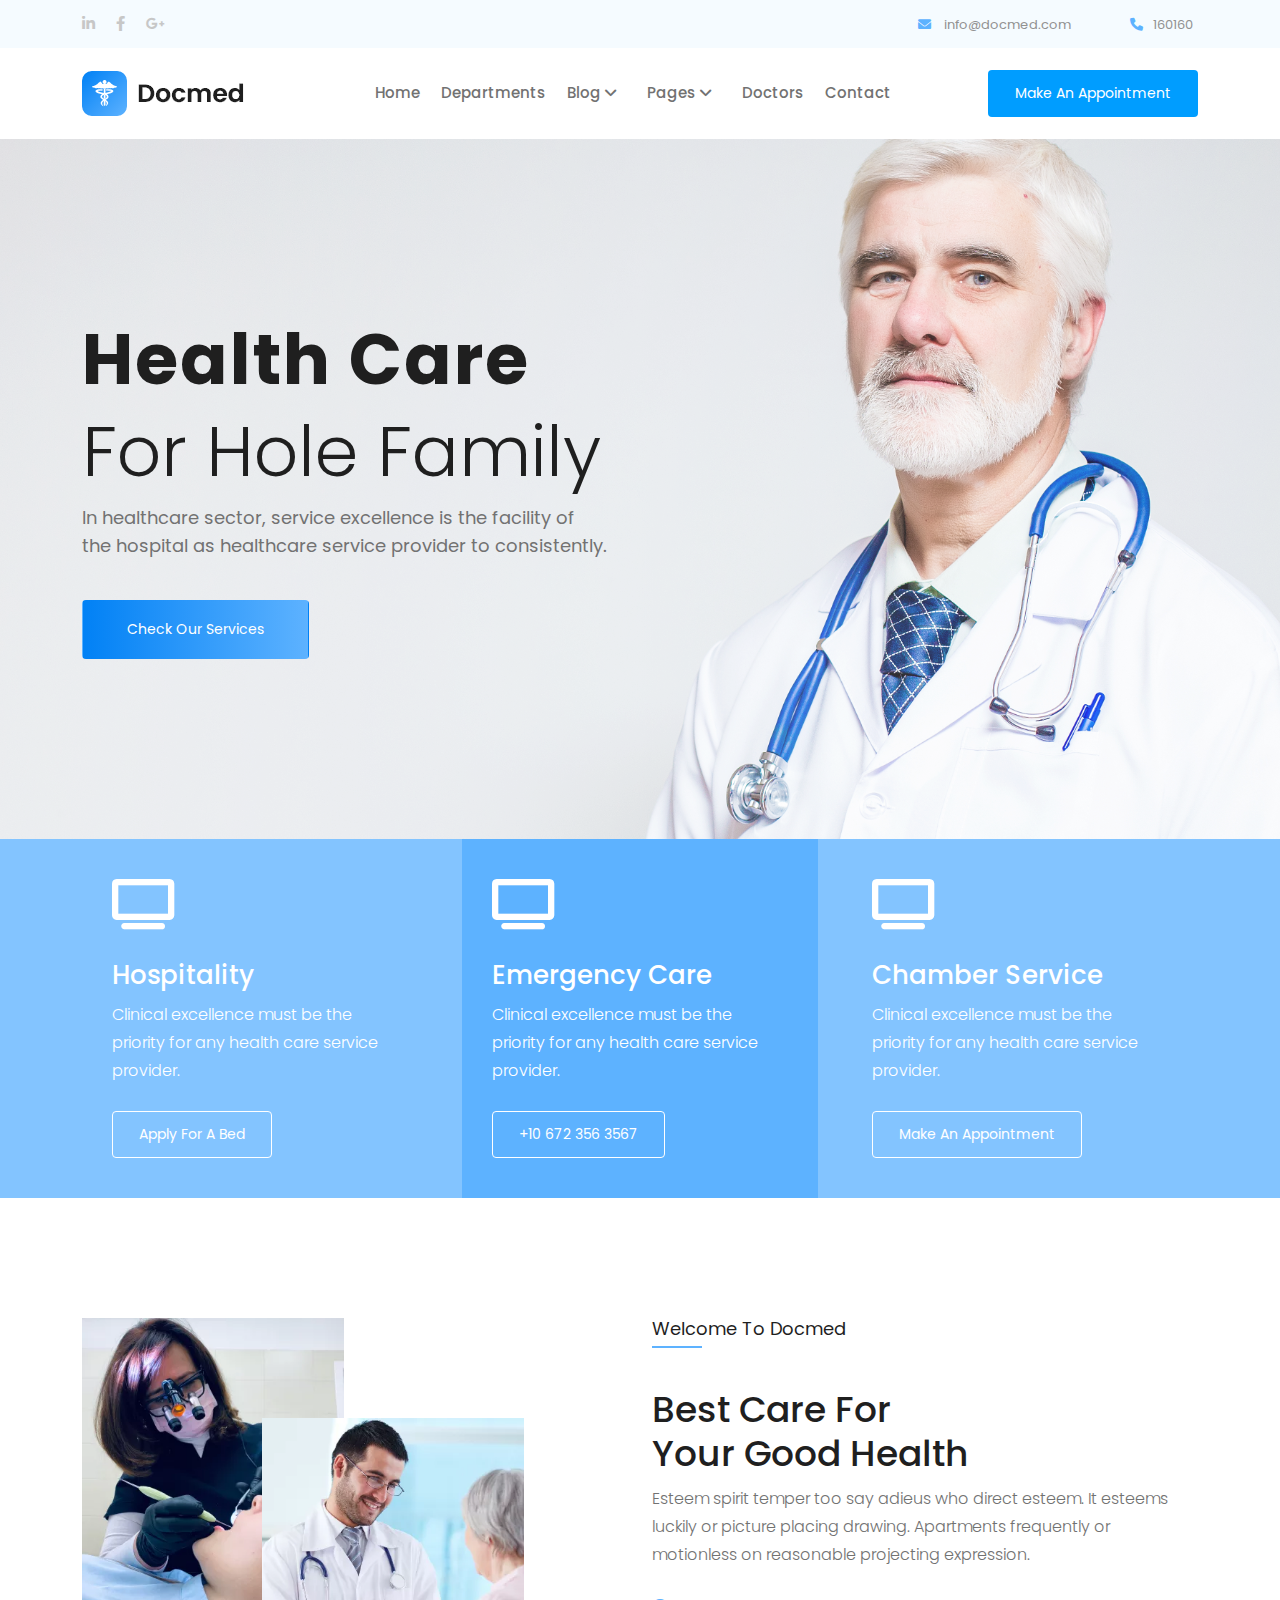
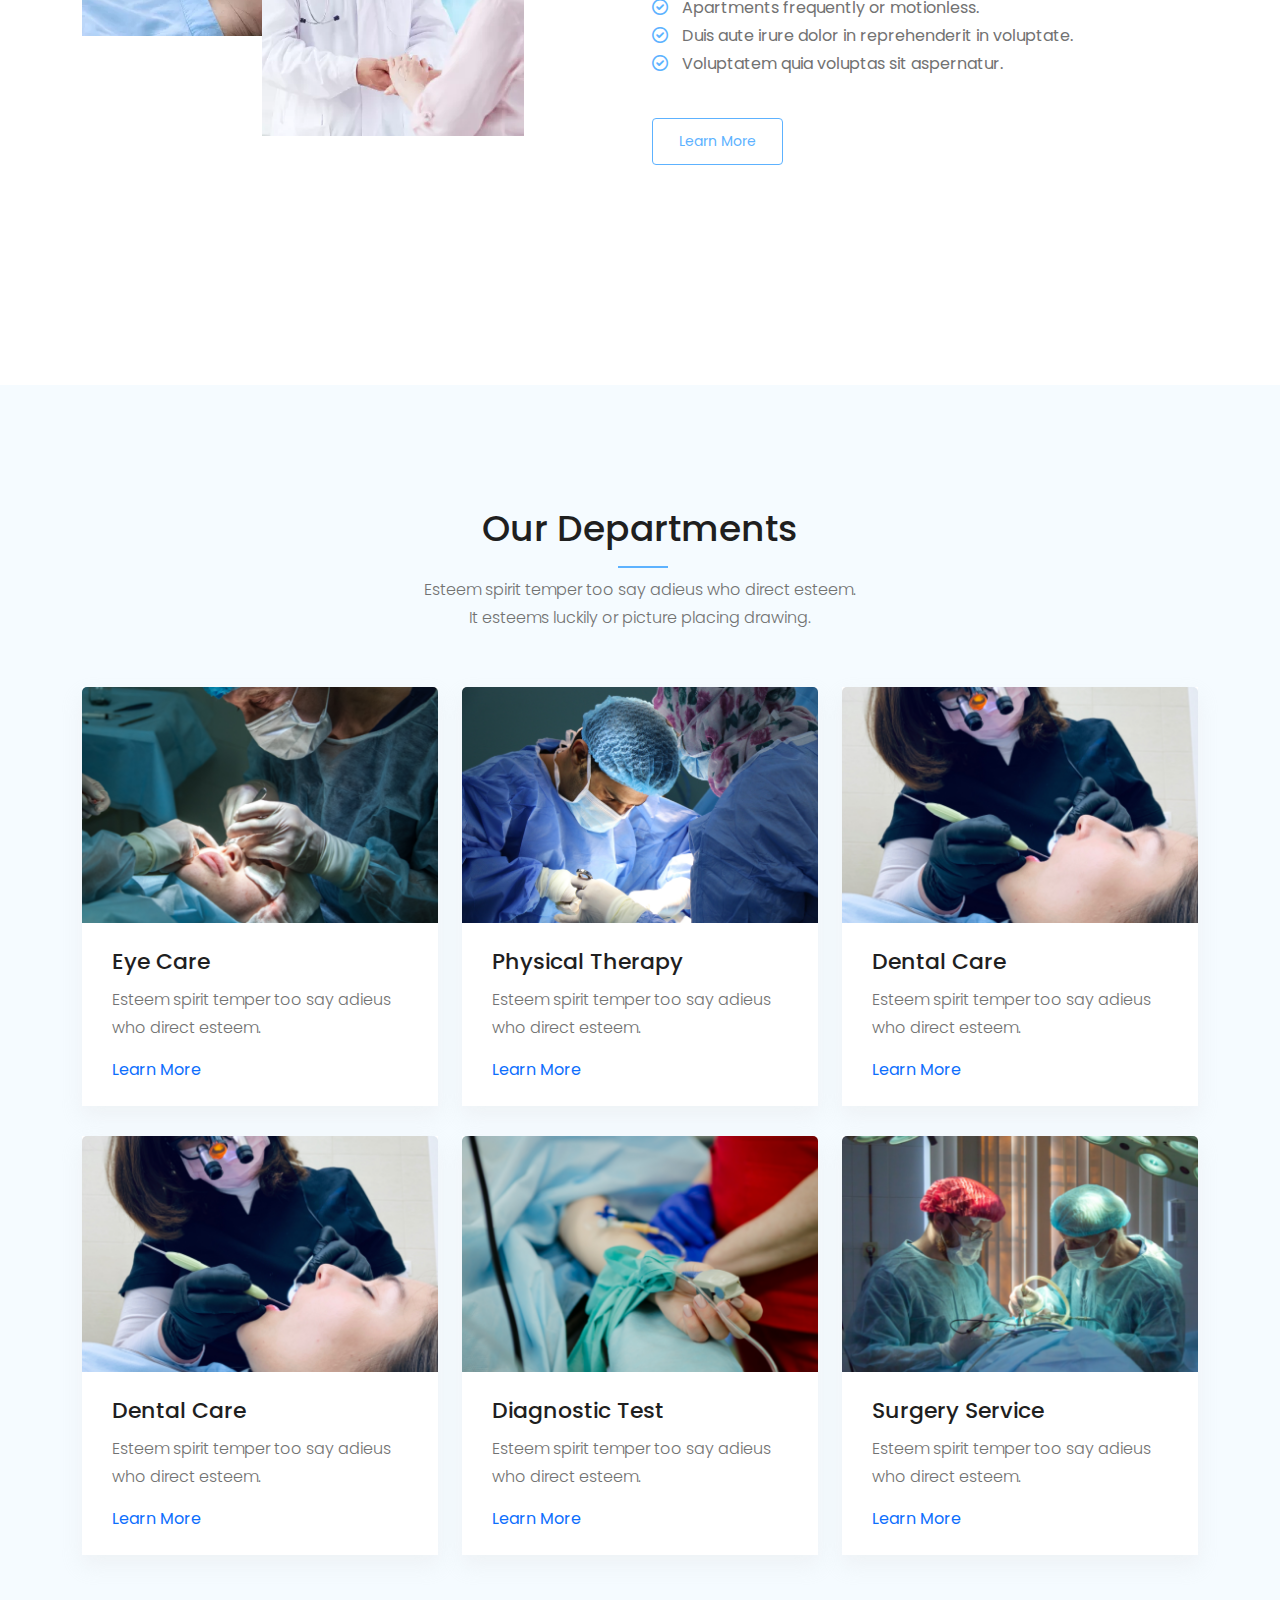
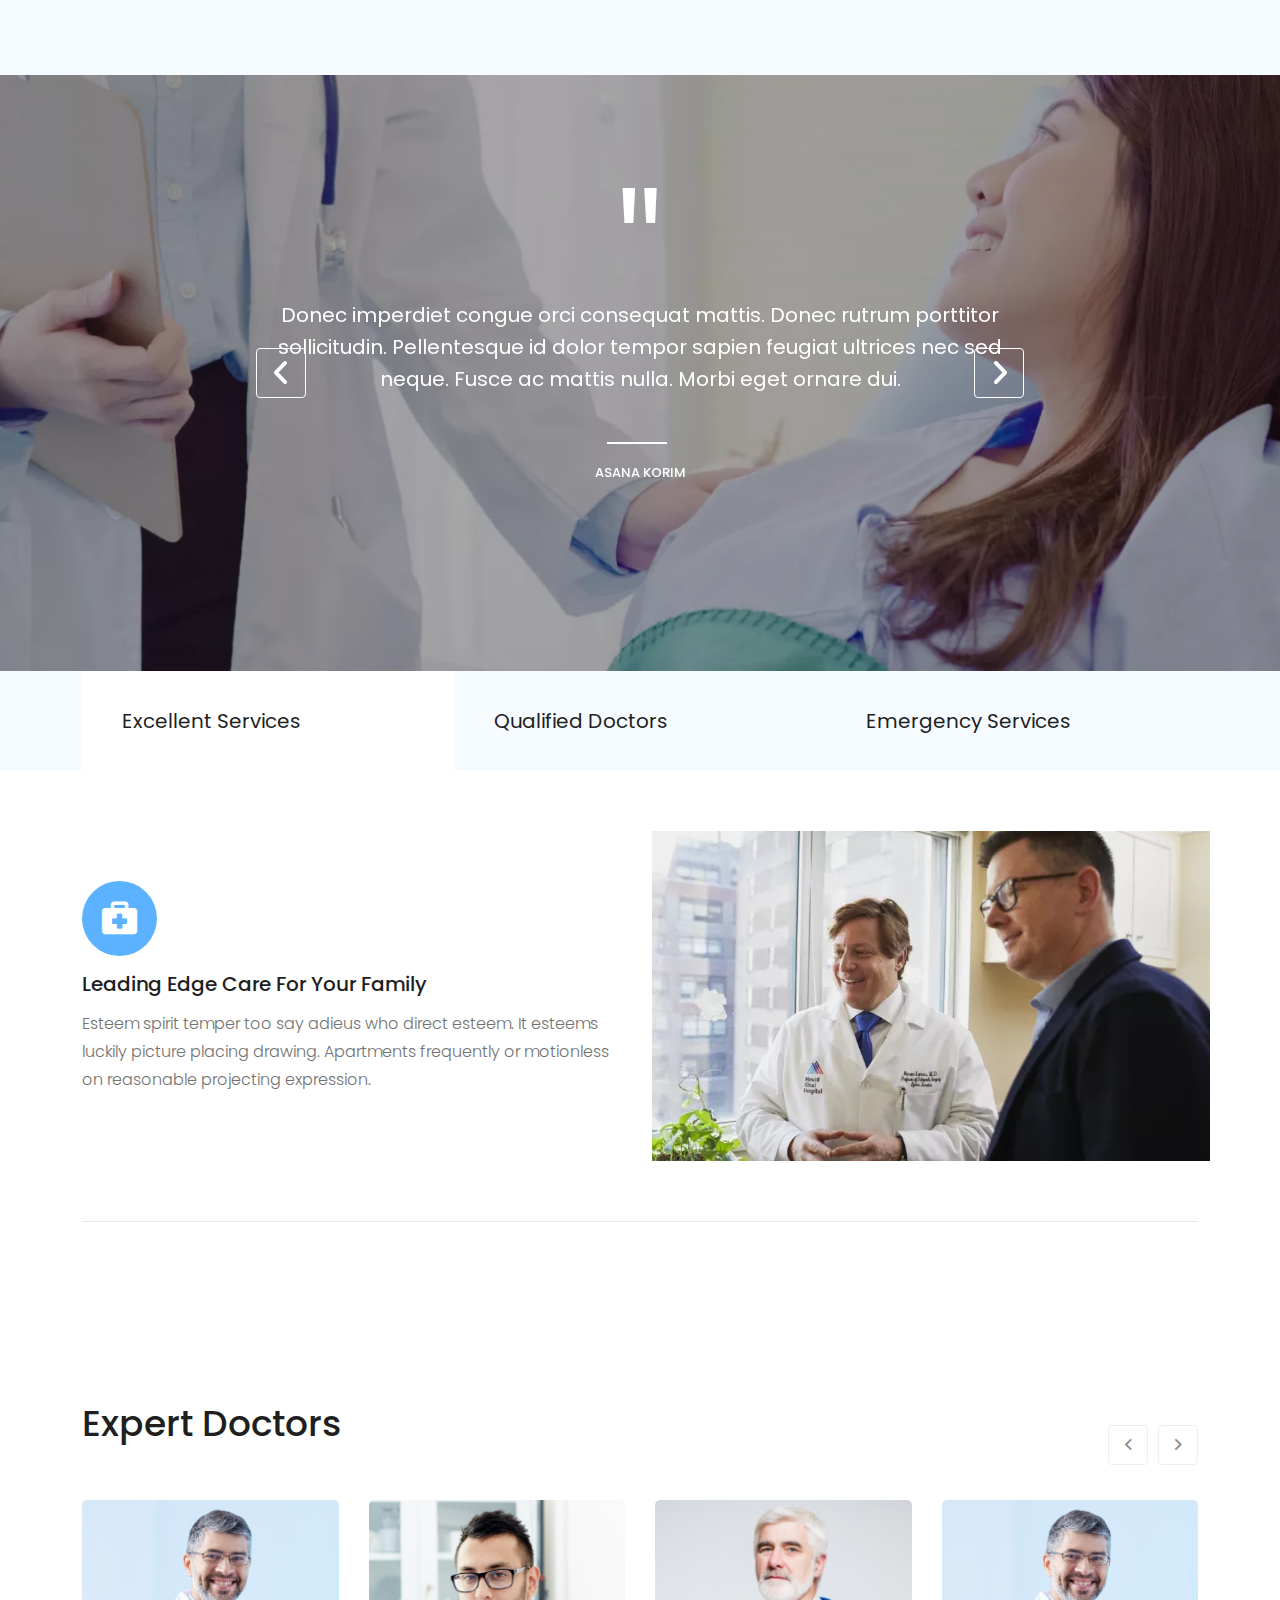
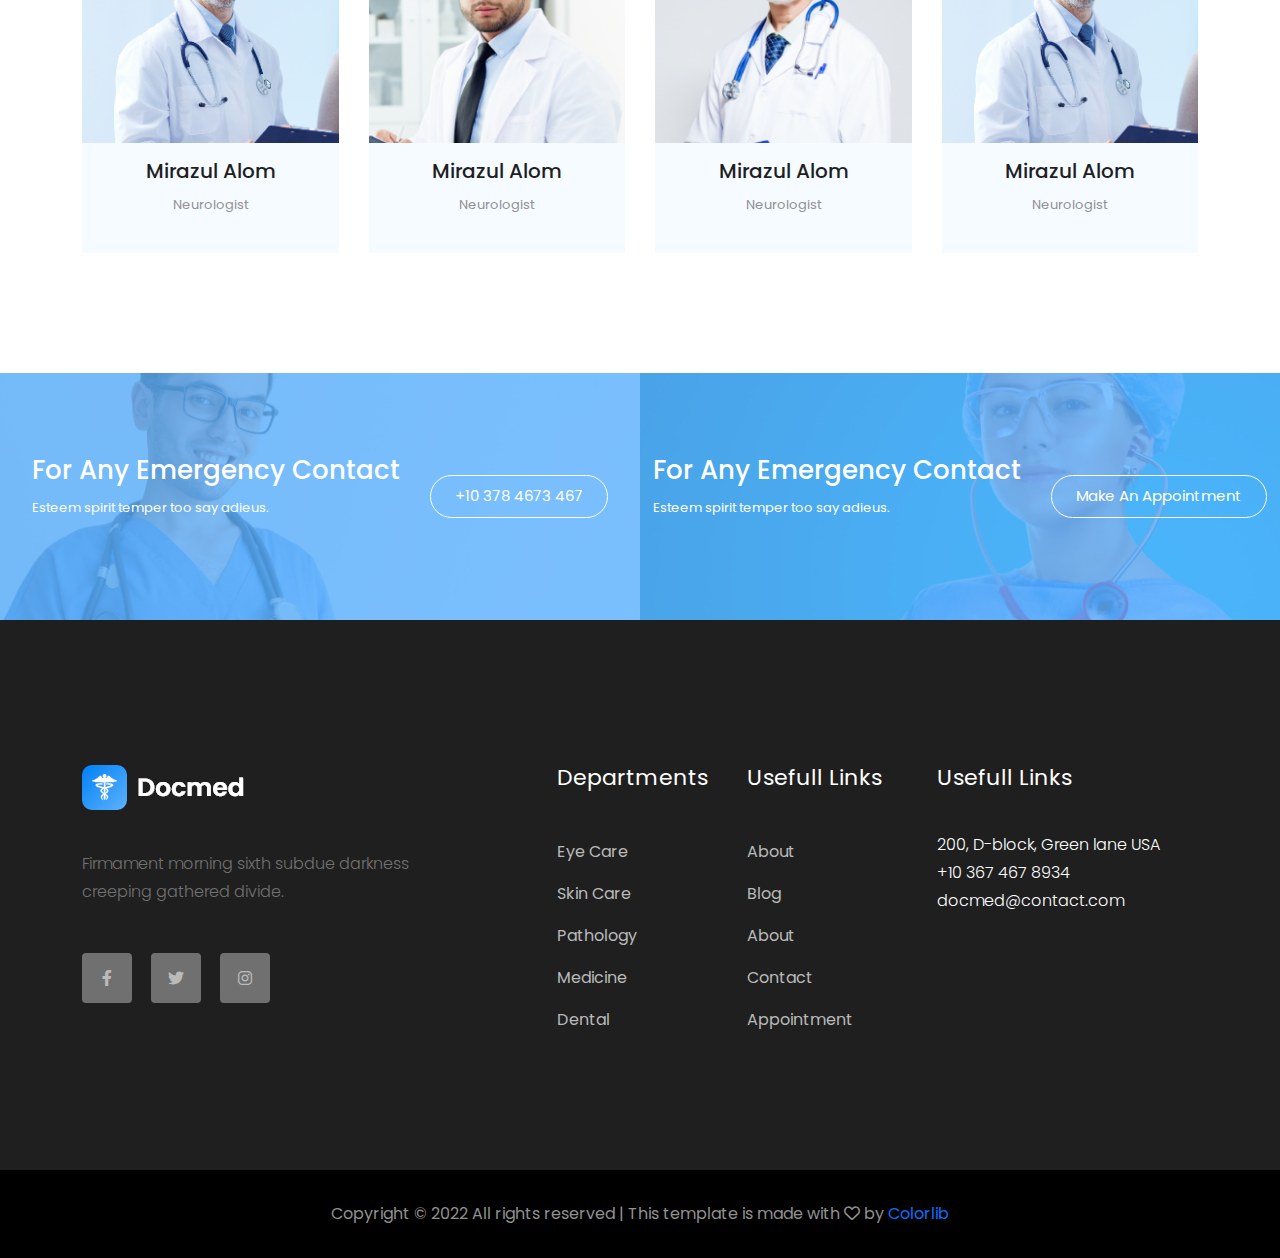
==== index.html @ 822ce754 "first commit" ====
<!DOCTYPE html>
<html lang="en">

<head>
    <meta charset="UTF-8">
    <meta http-equiv="X-UA-Compatible" content="IE=edge">
    <meta name="viewport" content="width=device-width, initial-scale=1.0">
    <title>Welcome To Docmed</title>

    <!-- bootstrap 5 css -->
    <link href="https://cdn.jsdelivr.net/npm/bootstrap@5.0.2/dist/css/bootstrap.min.css" rel="stylesheet">

    <!-- owl carousel css cdn -->
    <link rel="stylesheet" href="https://cdnjs.cloudflare.com/ajax/libs/OwlCarousel2/2.3.4/assets/owl.carousel.min.css" />

    <!-- fontawesome cdn css file -->
    <link rel="stylesheet" href="https://cdnjs.cloudflare.com/ajax/libs/font-awesome/6.0.0-beta2/css/all.min.css" />

    <!--css file for reset all element -->
    <link rel="stylesheet" href="./css/reset.css">

    <!-- css file for all variables -->
    <link rel="stylesheet" href="./css/var.css">

    <!-- custom css file -->
    <link rel="stylesheet" href="./css/style.css">

    <!-- site responsive css file -->
    <link rel="stylesheet" href="./css/responsive.css">
</head>

<body>

    <!-- header area start -->

    <header class="header_area">
        <div class="header_top d_flex">
            <div class="container">
                <div class="row">
                    <div class="col-md-6">
                        <div class="header_social_link text-start">
                            <ul>
                                <li><a href="#"><i class="fab fa-linkedin-in"></i></a></li>
                                <li><a href="#"><i class="fab fa-facebook-f"></i></a></li>
                                <li><a href="#"><i class="fab fa-google-plus-g"></i></a></li>
                            </ul>
                        </div>
                    </div>
                    <div class="col-md-6 text-end">
                        <div class="header_top_contact">
                            <ul>
                                <li><i class="fas fa-envelope"></i> info@docmed.com</li>
                                <li><i class="fas fa-phone"></i>160160</li>
                            </ul>
                        </div>
                    </div>
                </div>
            </div>
        </div>
        <div class="header_menu">
            <div class="container">
                <div class="row d_flex">
                    <div class="col-lg-2 col-xl-3">
                        <div class="logo">
                            <a href="index.html"><img src="./images/logo.webp" alt="logo"></a>
                        </div>
                    </div>
                    <div class="col-lg-7 col-xl-6">
                        <nav class="navbar navbar-expand-lg">
                            <button class="navbar-toggler text-end" type="button" data-bs-toggle="collapse" data-bs-target="#navbarSupportedContent" aria-controls="navbarSupportedContent" aria-expanded="false" aria-label="Toggle navigation">
                             <span class="navbar-toggler-icon"> menu <i class="fas fa-bars"></i></span>
                              </button>
                            <div class="main_menu collapse navbar-collapse" id="navbarSupportedContent">
                                <ul class="navbar-nav">
                                    <li class="nav-item"><a href="index.html" class="nav-link">home</a></li>
                                    <li class="nav-item"><a href="./pages/departments.html" class="nav-link">departments</a></li>
                                    <li class="nav-item dropdown"><a class="nav-link" href="#" id="navbarDropdown" role="button" data-bs-toggle="dropdown" aria-expanded="false">blog <i class="fas fa-angle-down"></i><span class="plus">+</span></a>
                                        <ul class="dropdown-menu" aria-labelledby="navbarDropdown">
                                            <li><a href="./pages/blog.html" class="dropdown-item">blog</a></li>
                                            <li><a href="./pages/single_blog.html" class="dropdown-item">single-blog</a></li>
                                        </ul>
                                    </li>
                                    <li class="nav-item dropdown"><a class="nav-link" href="#" id="navbarDropdown" role="button" data-bs-toggle="dropdown" aria-expanded="false">pages <i class="fas fa-angle-down"></i><span class="plus">+</span></a>
                                        <ul class="dropdown-menu" aria-labelledby="navbarDropdown">
                                            <li><a href="./pages/element.html" class="dropdown-item">elements</a></li>
                                            <li><a href="./pages/about.html" class="dropdown-item">about</a></li>
                                        </ul>
                                    </li>
                                    <li class="nav-item"><a href="./pages/doctors.html" class="nav-link">doctors</a></li>
                                    <li class="nav-item"><a href="./pages/contact.html" class="nav-link">contact</a></li>
                                </ul>
                            </div>
                        </nav>
                    </div>
                    <div class="col-lg-3 col-xl-3 text-end d-none d-lg-block">

                        <a href="#" class="appointment_btn" data-bs-toggle="modal" data-bs-target="#exampleModal">make an appointment</a>

                    </div>


                </div>
            </div>
        </div>
    </header>

    <!-- header area end -->


    <!-- slider area start -->

    <section class="slider_area">

        <div class="owl-carousel slider">
            <div class="item single_slide slide_bg_1 d_flex">
                <div class="container">
                    <div class="row">
                        <div class="col-xl-12">
                            <div class="slide_text">
                                <h2>health care </h2>
                                <h3> for hole family</h3>
                                <p>In healthcare sector, service excellence is the facility of <br> the hospital as healthcare service provider to consistently.</p>
                                <a href="" class="appointment_btn">check our services</a>
                            </div>
                        </div>
                    </div>
                </div>
            </div>
            <!-- single slide end -->
            <div class="item single_slide slide_bg_2 d_flex">
                <div class="container">
                    <div class="row">
                        <div class="col-xl-12">
                            <div class="slide_text">
                                <h2>health care </h2>
                                <h3> for hole family</h3>
                                <p>In healthcare sector, service excellence is the facility of <br> the hospital as healthcare service provider to consistently.</p>
                                <a href="" class="appointment_btn">check our services</a>
                            </div>
                        </div>
                    </div>
                </div>
            </div>
            <!-- single slide end -->
            <div class="item single_slide slide_bg_1 d_flex">
                <div class="container">
                    <div class="row">
                        <div class="col-xl-12">
                            <div class="slide_text">
                                <h2>health care </h2>
                                <h3> for hole family</h3>
                                <p>In healthcare sector, service excellence is the facility of <br> the hospital as healthcare service provider to consistently.</p>
                                <a href="" class="appointment_btn">check our services</a>
                            </div>
                        </div>
                    </div>
                </div>
            </div>
            <!-- single slide end -->


        </div>

    </section>

    <!-- slider area end -->
    <!-- slider area end -->


    <!-- our service area start -->

    <section class="our_service_area">
        <div class="container">
            <div class="row">
                <div class="col-md-4">
                    <div class="single_service">
                        <i class="fas fa-tv"></i>
                        <h3>Hospitality</h3>
                        <p>Clinical excellence must be the priority for any health care service provider.</p>
                        <a href="#" class="appointment_btn">apply for a bed</a>
                    </div>
                    <!-- single service end -->
                </div>
                <div class="col-md-4">
                    <div class="single_service service_bg">
                        <i class="fas fa-tv"></i>
                        <h3>emergency care</h3>
                        <p>Clinical excellence must be the priority for any health care service provider.</p>
                        <a href="#" class="appointment_btn">+10 672 356 3567</a>
                    </div>
                    <!-- single service end -->
                </div>
                <div class="col-md-4">
                    <div class="single_service">
                        <i class="fas fa-tv"></i>
                        <h3>chamber service</h3>
                        <p>Clinical excellence must be the priority for any health care service provider.</p>
                        <a href="#" class="appointment_btn">make an appointment </a>
                    </div>
                    <!-- single service end -->
                </div>

            </div>
        </div>
    </section>

    <!-- our service area end -->


    <!-- welcome area start -->
    <section class="welcome_area">
        <div class="container">
            <div class="row">
                <div class="col-xl-6">
                    <div class="welcome_photo">
                        <img src="./images/welcome_1.webp" alt="welcome photo">
                        <img src="./images/welcome_2.webp" alt="welcome photo">
                    </div>
                </div>
                <div class="col-xl-6">
                    <div class="welcome_text">
                        <h4>welcome to docmed</h4>
                        <h2>best care for <br> your good health</h2>
                        <p>Esteem spirit temper too say adieus who direct esteem. It esteems luckily or picture placing drawing. Apartments frequently or motionless on reasonable projecting expression.</p>
                        <ul>
                            <li><i class="far fa-check-circle"></i> Apartments frequently or motionless.</li>
                            <li><i class="far fa-check-circle"></i> Duis aute irure dolor in reprehenderit in voluptate.</li>
                            <li><i class="far fa-check-circle"></i> Voluptatem quia voluptas sit aspernatur.</li>
                        </ul>
                        <a href="#" class="appointment_btn">learn more</a>
                    </div>
                </div>
            </div>
        </div>
    </section>

    <!-- welcome area end -->


    <!-- department area start -->

    <section class="our_departments_area">
        <div class="container">
            <div class="row">
                <div class="col-12 text-center">
                    <div class="department_heading">
                        <h2>our departments</h2>
                        <p>Esteem spirit temper too say adieus who direct esteem. <br> It esteems luckily or picture placing drawing.</p>
                    </div>

                </div>
            </div>
            <div class="row">
                <div class="col-md-6 col-xl-4 col-lg-4">
                    <div class="single_department">
                        <div class="img_box">
                            <img src="./images/eye_care.png" alt="eye department">
                        </div>
                        <div class="department_details">
                            <h3>eye care</h3>
                            <p>Esteem spirit temper too say adieus who direct esteem.</p>
                            <a href="#" class="learn_more">learn more</a>
                        </div>
                    </div>
                </div>
                <div class="col-md-6 col-xl-4 col-lg-4">
                    <div class="single_department">
                        <div class="img_box">
                            <img src="./images/physical_therapy.webp" alt="physical therapy">
                        </div>
                        <div class="department_details">
                            <h3>physical therapy</h3>
                            <p>Esteem spirit temper too say adieus who direct esteem.</p>
                            <a href="#" class="learn_more">learn more</a>
                        </div>
                    </div>
                </div>
                <div class="col-md-6 col-xl-4 col-lg-4">
                    <div class="single_department">
                        <div class="img_box">
                            <img src="./images/dental_care.png" alt="dental care">
                        </div>
                        <div class="department_details">
                            <h3>dental care</h3>
                            <p>Esteem spirit temper too say adieus who direct esteem.</p>
                            <a href="#" class="learn_more">learn more</a>
                        </div>
                    </div>
                </div>
                <div class="col-md-6 col-xl-4 col-lg-4">
                    <div class="single_department">
                        <div class="img_box">
                            <img src="./images/dental_care.png" alt="dental care">
                        </div>
                        <div class="department_details">
                            <h3>dental care</h3>
                            <p>Esteem spirit temper too say adieus who direct esteem.</p>
                            <a href="#" class="learn_more">learn more</a>
                        </div>
                    </div>
                </div>
                <div class="col-md-6 col-xl-4 col-lg-4">
                    <div class="single_department">
                        <div class="img_box">
                            <img src="./images/diagnostic_care.webp" alt="diagnostic test">
                        </div>
                        <div class="department_details">
                            <h3>diagnostic test</h3>
                            <p>Esteem spirit temper too say adieus who direct esteem.</p>
                            <a href="#" class="learn_more">learn more</a>
                        </div>
                    </div>
                </div>
                <div class="col-md-6 col-xl-4 col-lg-4">
                    <div class="single_department">
                        <div class="img_box">
                            <img src="./images/surgery.png" alt="surgery service">
                        </div>
                        <div class="department_details">
                            <h3>surgery service</h3>
                            <p>Esteem spirit temper too say adieus who direct esteem.</p>
                            <a href="#" class="learn_more">learn more</a>
                        </div>
                    </div>
                </div>
            </div>
        </div>
    </section>


    <!-- department area end -->


    <!-- testimonial area start -->

    <section class="testimonial_area">
        <div class="container-fluid">
            <div class="row">
                <div class="col-xl-12">
                    <div class="testimonial_slide owl-carousel text-center">
                        <div class="single_testimonial item test_slide_1">
                            <p>"</p>
                            <p>Donec imperdiet congue orci consequat mattis. Donec rutrum porttitor sollicitudin. Pellentesque id dolor tempor sapien feugiat ultrices nec sed neque. Fusce ac mattis nulla. Morbi eget ornare dui. </p>
                            <h4>asana korim</h4>
                        </div>
                        <div class="single_testimonial item test_slide_2">
                            <p>"</p>
                            <p>Donec imperdiet congue orci consequat mattis. Donec rutrum porttitor sollicitudin. Pellentesque id dolor tempor sapien feugiat ultrices nec sed neque. Fusce ac mattis nulla. Morbi eget ornare dui. </p>
                            <h4>asana korim</h4>
                        </div>
                        <div class="single_testimonial item test_slide_1">
                            <p>"</p>
                            <p>Donec imperdiet congue orci consequat mattis. Donec rutrum porttitor sollicitudin. Pellentesque id dolor tempor sapien feugiat ultrices nec sed neque. Fusce ac mattis nulla. Morbi eget ornare dui. </p>
                            <h4>asana korim</h4>
                        </div>
                    </div>
                </div>
            </div>
        </div>
    </section>


    <!-- testimonial area end -->


    <!-- expert area start -->

    <section class="expert_area">
        <div class="tabs_nav_area">
            <div class="container">
                <div class="row">
                    <div class="col-xl-12">
                        <nav>
                            <div class="nav" id="nav-tab" role="tablist">
                                <a class="nav-link active" id="excellent_services_tab" data-bs-toggle="tab" data-bs-target="#excellent_services" type="button" role="tab" aria-controls="excellent_services" aria-selected="true">excellent services</a>
                                <a class="nav-link" id="qualified_doctors_tab" data-bs-toggle="tab" data-bs-target="#qualified_doctors" type="button" role="tab" aria-controls="qualified_doctors" aria-selected="false">qualified doctors</a>
                                <a class="nav-link" id="emergency_services_tab" data-bs-toggle="tab" data-bs-target="#emergency_services" type="button" role="tab" aria-controls="emergency_services" aria-selected="false">emergency services</a>
                            </div>
                        </nav>
                    </div>
                </div>
            </div>
        </div>
        <div class="nav_content_area">
            <div class="container">
                <div class="tab-content" id="nav-tabContent">
                    <div class="tab-pane fade show active" id="excellent_services" role="tabpanel" aria-labelledby="excellent_services_tab">
                        <div class="row align-items-center">
                            <div class="col-xl-6 col-md-6">
                                <div class="single_tab_details">
                                    <i class="fas fa-briefcase-medical"></i>
                                    <h4>Leading edge care for Your family</h4>
                                    <p>Esteem spirit temper too say adieus who direct esteem. It esteems luckily picture placing drawing. Apartments frequently or motionless on reasonable projecting expression.</p>
                                </div>
                            </div>
                            <div class="col-xl-6 col-md-6">
                                <div class="tab_img">
                                    <img src="./images/expert_tab.webp" alt="expert doctors">
                                </div>
                            </div>
                        </div>
                    </div>
                    <div class="tab-pane fade" id="qualified_doctors" role="tabpanel" aria-labelledby="qualified_doctors_tab">
                        <div class="row align-items-center">
                            <div class="col-xl-6 col-md-6">
                                <div class="single_tab_details">
                                    <i class="fas fa-briefcase-medical"></i>
                                    <h4>Leading edge care for Your family</h4>
                                    <p>Esteem spirit temper too say adieus who direct esteem. It esteems luckily picture placing drawing. Apartments frequently or motionless on reasonable projecting expression.</p>
                                </div>
                            </div>
                            <div class="col-xl-6 col-md-6">
                                <div class="tab_img">
                                    <img src="./images/expert_tab.webp" alt="expert doctors">
                                </div>
                            </div>
                        </div>
                    </div>
                    <div class="tab-pane fade" id="emergency_services" role="tabpanel" aria-labelledby="emergency_services_tab">
                        <div class="row align-items-center">
                            <div class="col-xl-6 col-md-6">
                                <div class="single_tab_details">
                                    <i class="fas fa-briefcase-medical"></i>
                                    <h4>Leading edge care for Your family</h4>
                                    <p>Esteem spirit temper too say adieus who direct esteem. It esteems luckily picture placing drawing. Apartments frequently or motionless on reasonable projecting expression.</p>
                                </div>
                            </div>
                            <div class="col-xl-6 col-md-6">
                                <div class="tab_img">
                                    <img src="./images/expert_tab.webp" alt="expert doctors">
                                </div>
                            </div>
                        </div>
                    </div>
                </div>
            </div>
        </div>
    </section>



    <!-- expert area end -->


    <!-- expert doctors area start  -->
    <section class="expert_doctors_area">
        <div class="container">
            <div class="row">
                <div class="col-12">
                    <div class="expert_doctor_heading">
                        <h3>expert doctors</h3>
                    </div>
                </div>
            </div>
            <div class="row">
                <div class="col-xl-12">
                    <div class="expert_doctor_slider owl-carousel">
                        <div class="item single_doctor_item">
                            <div class="img_box">
                                <img src="./images/expert_doctor_1.webp" alt="expert doctors">
                            </div>
                            <div class="doctor_details">
                                <h3>mirazul alom</h3>
                                <p>neurologist</p>
                            </div>
                        </div>
                        <div class="item single_doctor_item">
                            <div class="img_box">
                                <img src="./images/expert_doctor_2.webp" alt="expert doctors">
                            </div>
                            <div class="doctor_details">
                                <h3>mirazul alom</h3>
                                <p>neurologist</p>
                            </div>
                        </div>
                        <div class="item single_doctor_item">
                            <div class="img_box">
                                <img src="./images/expert_doctor_3.webp" alt="expert doctors">
                            </div>
                            <div class="doctor_details">
                                <h3>mirazul alom</h3>
                                <p>neurologist</p>
                            </div>
                        </div>
                        <div class="item single_doctor_item">
                            <div class="img_box">
                                <img src="./images/expert_doctor_1.webp" alt="expert doctors">
                            </div>
                            <div class="doctor_details">
                                <h3>mirazul alom</h3>
                                <p>neurologist</p>
                            </div>
                        </div>
                        <div class="item single_doctor_item">
                            <div class="img_box">
                                <img src="./images/expert_doctor_2.webp" alt="expert doctors">
                            </div>
                            <div class="doctor_details">
                                <h3>mirazul alom</h3>
                                <p>neurologist</p>
                            </div>
                        </div>
                        <div class="item single_doctor_item">
                            <div class="img_box">
                                <img src="./images/expert_doctor_3.webp" alt="expert doctors">
                            </div>
                            <div class="doctor_details">
                                <h3>mirazul alom</h3>
                                <p>neurologist</p>
                            </div>
                        </div>
                    </div>
                </div>
            </div>
        </div>
    </section>


    <!-- expert doctors area end -->

    <!-- emergency contact area start -->

    <section class="emergency_contact_area">
        <div class="container-fluid">
            <div class="row">
                <div class="col-xl-6">
                    <div class="single_emergency_contact contact_bg_1 d-flex align-items-center justify-content-center">

                        <div class="contact_details">
                            <h3>for any emergency contact</h3>
                            <p>Esteem spirit temper too say adieus.</p>
                        </div>
                        <div class="contact_btn">
                            <a href="#" class="appointment_btn">+10 378 4673 467</a>
                        </div>

                    </div>
                </div>
                <div class="col-xl-6">
                    <div class="single_emergency_contact contact_bg_2 d-flex align-items-center justify-content-center">

                        <div class="contact_details">
                            <h3>for any emergency contact</h3>
                            <p>Esteem spirit temper too say adieus.</p>
                        </div>
                        <div class="contact_btn">
                            <a href="#" class="appointment_btn">make an appointment</a>
                        </div>

                    </div>
                </div>

            </div>
        </div>
    </section>

    <!-- emergency contact area end -->

    <!-- footer area start -->

    <footer class="footer_area">
        <div class="footer_top">
            <div class="container">
                <div class="row">
                    <div class="col-xl-4 col-md-6 col-lg-4">
                        <div class="footer_top_left">
                            <div class="footer_logo">
                                <a href="index.html"><img src="./images/footer_logo.webp" alt="docmed"></a>
                            </div>
                            <p>Firmament morning sixth subdue darkness creeping gathered divide.</p>
                            <div class="footer_social_link">
                                <ul>
                                    <li><a href="#"><i class="fab fa-facebook-f"></i></a></li>
                                    <li><a href="#"><i class="fab fa-twitter"></i></a></li>
                                    <li><a href="#"><i class="fab fa-instagram"></i></a></li>
                                </ul>
                            </div>
                        </div>
                    </div>
                    <div class="col-xl-2 offset-xl-1 col-md-6 col-lg-3">
                        <div class="footer_heading">
                            <h3>departments</h3>
                        </div>
                        <div class="footer-nav">
                            <ul>
                                <li><a href="#">eye care</a></li>
                                <li><a href="#">skin care</a></li>
                                <li><a href="#">pathology</a></li>
                                <li><a href="#">medicine</a></li>
                                <li><a href="#">dental</a></li>
                            </ul>
                        </div>
                    </div>
                    <div class="col-xl-2 col-md-6 col-lg-2">
                        <div class="footer_heading">
                            <h3>usefull links</h3>
                        </div>
                        <div class="footer-nav">
                            <ul>
                                <li><a href="#">about </a></li>
                                <li><a href="#">blog</a></li>
                                <li><a href="#">about</a></li>
                                <li><a href="#">contact</a></li>
                                <li><a href="#">appointment</a></li>
                            </ul>
                        </div>
                    </div>
                    <div class="col-xl-3 col-md-6 col-lg-3">
                        <div class="footer_heading">
                            <h3>usefull links</h3>
                        </div>
                        <div class="address">
                            <p>200, D-block, Green lane USA <br> +10 367 467 8934 <br> docmed@contact.com
                            </p>
                        </div>
                    </div>
                </div>
            </div>
        </div>
        <div class="footer_bottom">
            <div class="container">
                <div class="row">
                    <div class="col-xl-12">
                        <p class="copyright_text text-center">
                            Copyright &copy; 2022 All rights reserved | This template is made with <i class="far fa-heart"></i> by <a href="https://colorlib.com/">Colorlib</a>
                        </p>
                    </div>
                </div>
            </div>
        </div>
    </footer>

    <!-- footer area end -->

    <!-- pop-up for make an appointment modal start  -->
    <section class="appointment_popup">
        <div class="modal fade" id="exampleModal" tabindex="-1" aria-labelledby="exampleModalLabel" aria-hidden="true">
            <div class="modal-dialog modal-dialog-centered">
                <div class="modal-content">
                    <div class="modal-header">
                        <h3 class="modal-title" id="exampleModalLabel">make an appointment</h3>

                    </div>
                    <div class="modal-body">
                        <div class="container">
                            <div class="row">
                                <div class="col-xl-6">
                                    <div class="pick_date">
                                        <input type="text" placeholder="Pick Date" class="form-control" onfocus="(this.type='date')" onfocusout="(this.type='text')">
                                    </div>
                                </div>
                                <div class="col-xl-6">
                                    <div class="pick_time">
                                        <input type="text" placeholder="Suitable Time" class="form-control" onfocus="(this.type='time')" onfocusout="(this.type='text')">
                                    </div>
                                </div>
                                <div class="col-xl-6">
                                    <div class="select_department">
                                        <select class="form-select" aria-label="Default select example">
                                    <option selected>Select Department</option>
                                    <option value="Eye Care">Eye Care</option>
                                    <option value="physical Therapy">physical Therapy</option>
                                    <option value="Dental Care">Dental Care</option>
                                  </select>
                                    </div>
                                </div>
                                <div class="col-xl-6">
                                    <div class="select_doctor">
                                        <select class="form-select" aria-label="Default select example">
                                    <option selected> Doctors</option>
                                    <option value="Mirazul Alom">Mirazul Alom</option>
                                    <option value="Mirazul Alom">Mirazul Alom</option>
                                    <option value="Mirazul Alom">Mirazul Alom</option>
                                  </select>
                                    </div>
                                </div>
                                <div class="col-xl-6">
                                    <div class="patient_name">
                                        <input type="text" placeholder="Name" class="form-control">
                                    </div>
                                </div>
                                <div class="col-xl-6">
                                    <div class="patient_number">
                                        <input type="text" placeholder="Phone no." class="form-control">
                                    </div>
                                </div>
                                <div class="col-12">
                                    <div class="patient_email">
                                        <input type="email" placeholder="Email" class="form-control">
                                    </div>
                                </div>
                                <div class="col-12">
                                    <div class="submit_form">
                                        <input type="submit" value="Confirm" class="form-control">
                                    </div>
                                </div>
                            </div>
                        </div>
                    </div>
                </div>
            </div>
        </div>
    </section>
    <!-- pop-up for make an appointment modal end -->

    <!-- jQuery cdn -->
    <script src="https://cdnjs.cloudflare.com/ajax/libs/jquery/3.6.0/jquery.min.js"></script>

    <!-- owl carusel cdn -->
    <script src="https://cdnjs.cloudflare.com/ajax/libs/OwlCarousel2/2.3.4/owl.carousel.min.js"></script>

    <!-- bootstrap 5 js -->
    <script src="https://cdn.jsdelivr.net/npm/bootstrap@5.0.2/dist/js/bootstrap.bundle.min.js"></script>

    <!-- custom js file -->
    <script src="./js/apps.js"></script>
</body>

</html>
---- css/style.css ----
/* -----------------
HEADER AREA
------------------ */


/* ------header top area----- */

.header_top {
    background: #f5fbff;
    padding: 12px 0;
}

.header_social_link ul li a {
    color: #c7c7c7;
    font-size: 15px;
    margin-right: 12px;
}

.header_social_link ul li a:hover {
    color: #5db2ff
}

.header_top_contact ul li {
    color: #919191;
    font-size: 13px;
    margin-left: 50px;
}

.header_top_contact ul li i {
    color: #5db2ff;
    margin-right: 10px;
}


/* -----header menu area------ */

.header_menu {
    padding: 18px 0;
}

.header_menu.sticky {
    position: fixed;
    top: 0;
    left: 0;
    right: 0;
    background: #fff;
    z-index: 99;
}

.header_menu nav.navbar button {
    width: 100%;
    background: #4c4c4c;
    padding: 15px 5px;
}

.header_menu .navbar button span.navbar-toggler-icon {
    color: #fff;
    display: inline;
    text-align: right;
    background: #000;
    padding: 4px 10px;
    border-radius: 4px;
    text-transform: uppercase;
    font-weight: 700;
}

.main_menu ul li {
    position: relative;
}

.main_menu ul li a {
    color: #727272;
    font-size: 15px;
    font-weight: 500;
}

.main_menu ul li a i {
    margin-right: 10px;
}

.main_menu ul li a:hover {
    color: #1F1F1F;
    background: none;
}

.main_menu ul li ul li {
    width: 100%;
}

a.appointment_btn {
    padding: 12px 26px;
    background: #009dff;
    color: #fff;
    border-radius: 4px;
    font-size: 14px;
    font-weight: 400;
    border: 1px solid transparent;
}

a.appointment_btn:hover {
    color: #009dff;
    background: #fff;
    border: 1px solid #009dff;
}

.header_menu .navbar .navbar-toggler:focus {
    box-shadow: none;
}


/* -----------------
slider area 
------------------- */

.slider_area .single_slide {
    height: 700px;
}

.slide_bg_1 {
    background: url('../images/slider1.webp');
    background-size: cover;
    background-repeat: no-repeat;
    background-position: center center;
}

.slide_bg_2 {
    background: url('../images/slider2.webp');
    background-size: cover;
    background-repeat: no-repeat;
    background-position: center center;
}

.slide_text h2 {
    font-size: 70px;
    color: #1f1f1f;
    font-weight: 700;
    letter-spacing: 2px;
}

.slide_text h3 {
    font-weight: 300;
    font-size: 70px;
}

.slide_text p {
    font-weight: 400;
    font-size: 18px;
    margin: 10px 0 40px 0;
}

.slide_text .appointment_btn {
    padding: 18px 44px;
    background: linear-gradient(to right, #0181f5 0%, #5db2ff 100%);
}


/* ------------------
our service area
------------------ */

.our_service_area {
    background: #83C4FF;
}

.single_service {
    padding: 40px 30px;
}

.single_service i {
    font-size: 50px;
    color: #fff;
}

.single_service h3 {
    font-size: 26px;
    color: #fff;
    font-weight: 500;
    margin-top: 30px;
}

.single_service p {
    margin: 10px 0 26px 0;
    color: #fff;
}

.single_service .appointment_btn {
    background: transparent;
    border: 1px solid #fff;
    color: #fff;
}

.single_service .appointment_btn:hover {
    border: 1px solid #fff;
}

.service_bg {
    background: #5DB2FF;
}


/* -------------------
welcome area
------------------- */

.welcome_area {
    padding: 120px 0 220px 0;
}

.welcome_photo {
    position: relative;
}

.welcome_photo img {
    width: 48%;
}

.welcome_photo img:nth-child(2) {
    position: absolute;
    top: 100px;
    left: 180px;
}

.welcome_text h4 {
    font-size: 18px;
    font-weight: 400;
    color: #1F1F1F;
    margin-bottom: 40px;
    position: relative;
    padding-bottom: 9px;
}

.welcome_text h4::after {
    content: '';
    position: absolute;
    bottom: 0;
    left: 0;
    height: 2px;
    background: #5DB2FF;
    width: 50px;
}

.welcome_text h2 {
    font-weight: 500;
    font-size: 36px;
    margin-bottom: 10px;
}

.welcome_text ul {
    margin: 25px 0 40px 0;
}

.welcome_text ul li {
    color: #727272;
    font-size: 16px;
    line-height: 28px;
    display: block;
}

.welcome_text ul li i {
    color: #5DB2FF;
    margin-right: 10px;
}

.welcome_text .appointment_btn {
    background: #fff;
    color: #5DB2FF;
    border: 1px solid #5DB2FF;
}

.welcome_text .appointment_btn:hover {
    color: #fff;
    background: #5DB2FF;
}


/* -----------------
our departments area
------------------- */

.our_departments_area {
    padding: 120px 0 90px 0;
    background: #F5FBFF;
}

.department_heading {
    margin-bottom: 55px;
}

.department_heading h2 {
    font-size: 36px;
    font-weight: 500;
    line-height: 48px;
    color: #1F1F1F;
    position: relative;
    padding-bottom: 15px;
}

.department_heading h2::after {
    content: '';
    position: absolute;
    bottom: 0;
    left: 48%;
    width: 50px;
    height: 2px;
    background: #5DB2FF;
}

.single_department {
    background: #fff;
    box-shadow: 0px 10px 20px 0px rgb(221 221 221 / 30%);
    margin-bottom: 30px;
}

.single_department .img_box {
    overflow: hidden;
}

.single_department .img_box img {
    width: 100%;
    height: 100%;
}

.single_department:hover .img_box img {
    transform: scale(1.1);
}

.department_details {
    padding: 22px 30px 24px 30px;
}

.department_details h3 {
    font-size: 22px;
    color: #1f1f1f;
    line-height: 33px;
    font-weight: 500;
}

.department_details h3:hover {
    color: #5DB2FF;
    cursor: pointer;
}

.department_details a:hover {
    text-decoration: underline;
    color: #5DB2FF;
}


/* -------------------------
testimonial area 
-------------------------- */

.testimonial_area .container-fluid {
    padding: 0;
}

.single_testimonial {
    padding: 180px 0;
    position: relative;
    z-index: 10;
}

.single_testimonial::after {
    content: '';
    width: 100%;
    height: 100%;
    left: 0;
    top: 0;
    background: rgba(0, 0, 0, .3);
    position: absolute;
    z-index: -1;
}

.test_slide_1 {
    background: url('../images/testimonial_1.webp');
    background-size: cover;
    background-position: top;
    background-repeat: no-repeat;
}

.test_slide_2 {
    background: url('../images/testimonial_2.webp');
    background-size: cover;
    background-position: top;
    background-repeat: no-repeat;
}

.single_testimonial p:nth-child(1) {
    font-size: 180px;
    color: #fff;
}

.single_testimonial p:nth-child(2) {
    color: #fff;
    font-size: 20px;
    line-height: 32px;
    font-weight: 400;
    margin: 12px auto 0 auto;
    margin-bottom: 47px;
    width: 60%;
}

.single_testimonial h4 {
    color: #fff;
    font-size: 13px;
    line-height: 20px;
    text-transform: uppercase;
    font-weight: 500;
    position: relative;
    padding-top: 21px;
    display: inline-block;
}

.single_testimonial h4::after {
    position: absolute;
    content: '';
    width: 60px;
    height: 2px;
    background: #fff;
    left: 12px;
    top: 0;
}

.testimonial_slide .owl-nav {
    position: absolute;
    top: 50%;
    left: 50%;
    transform: translate(-50%, -50%);
    display: flex;
    justify-content: space-between;
    width: 60%;
}

.testimonial_slide .owl-nav i {
    font-size: 30px;
    color: #fff;
    width: 50px;
    height: 50px;
    border: 1px solid #fff;
    padding: 5px;
    display: flex;
    justify-content: center;
    align-items: center;
    border-radius: 4px;
}

.testimonial_slide .owl-nav i:hover {
    background: #5DB2FF;
    border: 1px solid #5DB2FF;
}


/* --------------------
expert area
--------------------- */

.expert_area {
    background: #f5fbff;
}

.expert_area .tabs_nav_area .nav {
    display: flex;
    justify-content: space-between;
    align-items: center;
}

.expert_area .tabs_nav_area .nav a {
    width: 33.333333333333334%;
    padding: 35px 0 35px 40px;
    font-size: 20px;
    display: flex;
    justify-content: space-between;
    align-items: center;
    color: #1f1f1f;
    font-weight: 400;
}

.expert_area .tabs_nav_area .nav a.active {
    background: #fff;
}

.nav_content_area {
    background: #fff;
    padding: 60px 0;
}

.tab-content {
    border-bottom: 1px solid #e8e8e8;
    padding-bottom: 60px;
}

.single_tab_details i {
    font-size: 35px;
    color: #fff;
    background: #5DB2FF;
    width: 75px;
    height: 75px;
    border-radius: 50%;
    text-align: center;
    line-height: 75px;
}

.single_tab_details h4 {
    font-size: 20px;
    font-weight: 500;
    color: #1f1f1f;
    margin: 16px 0 14px 0;
}

.tab_img {
    width: 100%;
}


/* -----------------
.expert doctors area
------------------- */

.expert_doctors_area {
    padding: 120px 0;
}

.expert_doctor_heading h3 {
    margin-bottom: 55px;
    font-size: 36px;
    font-weight: 500;
}

.single_doctor_item {
    border-radius: 4px 4px 0 0;
}

.single_doctor_item .img_box {
    overflow: hidden;
    border-radius: 4px 4px 0 0;
}

.single_doctor_item .img_box img {
    width: 100%;
    border-radius: 4px 4px 0 0;
}

.single_doctor_item:hover .img_box img {
    transform: scale(1.1);
}

.single_doctor_item:hover .doctor_details {
    background: #5db2ff;
}

.single_doctor_item:hover .doctor_details p,
.single_doctor_item:hover .doctor_details h3 {
    color: #fff;
}

.single_doctor_item .doctor_details {
    padding: 16px 0 18px 0;
    background: #f5fbff;
    text-align: center;
}

.single_doctor_item .doctor_details h3 {
    font-size: 20px;
    font-weight: 500;
    transition: .3s;
}

.single_doctor_item .doctor_details p {
    font-size: 13px;
    color: #919191;
    text-transform: capitalize;
    font-weight: 400;
}

.expert_doctor_slider .owl-nav {
    position: absolute;
    top: -75px;
    right: 0;
}

.expert_doctor_slider .owl-nav i {
    width: 40px;
    height: 40px;
    border: 1px solid #eee;
    margin-left: 10px;
    color: #919191;
    font-size: 15px;
    display: flex;
    justify-content: center;
    align-items: center;
    border-radius: 4px;
}


/* -----------------------
emergency contact area
------------------------*/

.emergency_contact_area .row .col-xl-6 {
    padding: 0;
}

.single_emergency_contact {
    padding: 82px 0;
    gap: 30px;
    position: relative;
}

.single_emergency_contact::after {
    content: '';
    position: absolute;
    top: 0;
    left: 0;
    width: 100%;
    height: 100%;
    background: rgba(93, 178, 255, .8)
}

.contact_btn .appointment_btn {
    background: none;
    border-radius: 30px;
    border: 1px solid #fff;
    position: relative;
    z-index: 12;
    font-size: 15px;
    padding: 9px 24px;
}

.contact_bg_1 {
    background: url('../images/contact_1.webp');
    background-position: center center;
    background-repeat: no-repeat;
    background-size: cover;
}

.contact_bg_2 {
    background: url('../images/contact_2.webp');
    background-position: center center;
    background-repeat: no-repeat;
    background-size: cover;
}

.contact_details {
    position: relative;
    z-index: 13;
}

.contact_details h3 {
    font-size: 26px;
    font-weight: 500;
    color: #fff;
}

.contact_details p {
    color: #fff;
    font-size: 13px;
    font-weight: 400;
}


/* -----------------------
footer area
------------------------- */

.footer_top {
    padding: 145px 0 129px 0;
    background: #1f1f1f;
}

.footer_logo {
    margin-bottom: 40px;
}

.footer_top_left {
    color: #c7c7c7;
    margin-bottom: 13px;
}

.footer_social_link {
    margin-top: 47px;
}

.footer_social_link ul li a {
    width: 50px;
    height: 50px;
    border-radius: 4px;
    color: #bababa;
    background: #707070;
    margin-right: 10px;
}

.footer_social_link ul li a i {
    display: flex;
    justify-content: center;
    align-items: center;
    height: 100%;
    color: #bababa;
}

.footer_social_link ul li a:hover i {
    color: #fff;
}

.footer_heading h3 {
    font-size: 22px;
    font-weight: 400;
    color: #fff;
    text-transform: capitalize;
    margin-bottom: 40px;
}

.footer-nav ul {
    display: flex;
    align-items: flex-start;
    justify-content: flex-start;
    flex-direction: column;
}

.footer-nav ul li a {
    font-size: 16px;
    color: #bababa;
    line-height: 42px;
}

.footer-nav ul li a:hover {
    color: #5db2ff;
}

.address p {
    color: #fff;
}


/* ------footer bottom---------- */

.footer_bottom {
    padding: 30px 0;
    background: #000;
}

.copyright_text {
    font-size: 16px;
    color: #919191;
    font-weight: 400;
    margin-bottom: 0;
}


/* ------------------------
appointment pop-up 
------------------------ */

.appointment_popup .modal-content {
    padding: 30px 0;
    z-index: 9999999999999999999;
}

.appointment_popup .modal-header {
    justify-content: center;
    align-items: center;
    border: none;
}

.appointment_popup .modal-header h3 {
    font-size: 22px;
    color: #5DB2FF;
    margin-bottom: 15px;
    text-transform: capitalize;
}

.appointment_popup .form-control,
.appointment_popup .form-select {
    padding: 12px;
    margin-bottom: 20px;
}

.appointment_popup .form-control:focus,
.appointment_popup .form-select:focus {
    box-shadow: none;
    border: 1px solid #ddd;
}

.appointment_popup .modal-dialog {
    max-width: 680px !important;
}

.submit_form input {
    background: #009dff;
    color: #fff;
    padding: 17px !important;
    transition: all .3s ease;
}

.submit_form:hover input {
    color: #009dff;
    background: #fff;
    border: 1px solid #009dff;
}


/*===========================
=============================
BLOG PAGE CSS
=============================
=========================== */


/* -------------------
blog slider
------------------- */

.blog_slider_area {
    background: url('../images/blog_slider_bg.webp');
    background-position: center center;
    background-size: cover;
    background-repeat: no-repeat;
    padding: 148px 0;
    position: relative;
}

.blog_slider_area::after {
    content: '';
    position: absolute;
    top: 0;
    left: 0;
    right: 0;
    width: 100%;
    height: 100%;
    background: linear-gradient(to right, #5db2ff 0%, #65b4f9 24%, rgba(124, 185, 233, 0) 96%, rgba(125, 185, 232, 0) 100%);
}

.blog_slider_area .blog_slider_details {
    z-index: 999;
    position: relative;
}

.blog_slider_area .blog_slider_details h2 {
    font-size: 50px;
    color: #fff;
    font-weight: 600;
}

.blog_slider_area .blog_slider_details p {
    font-size: 18px;
    color: #fff;
    font-weight: 400;
    text-transform: capitalize;
}


/* ----------------
blog post area
----------------- */

.single_blog_post_area,
.blog_post_area {
    padding: 120px 0px;
}

.single_blog_post {
    margin-bottom: 50px;
}

.blog_img {
    position: relative;
}

.blog_img .blog_post_time {
    background: #009dff;
    width: 100px;
    height: 100px;
    padding: 13px 30px;
    border-radius: 5px;
    position: absolute;
    left: 5%;
    bottom: -5%;
    text-align: center;
}

.blog_img .blog_post_time:hover {
    background: transparent;
}

.blog_img .blog_post_time:hover h4,
.blog_img .blog_post_time:hover p {
    color: #009dff;
}

.blog_img .blog_post_time h4 {
    font-size: 30px;
    color: #fff;
    font-weight: 600;
}

.blog_img .blog_post_time p {
    font-size: 20px;
    color: #fff;
}

.blog_img img {
    width: 100%;
}

.blog_details {
    padding: 60px 30px 35px 35px;
    box-shadow: 0px 10px 20px 0px rgb(221 221 221 / 30%);
}

.blog_details a:hover {
    background: -webkit-linear-gradient( 131deg, #009DFF 0%, #009DFF 99%);
    -webkit-background-clip: text;
    -webkit-text-fill-color: transparent;
    text-decoration: none;
    transition: 0.5s;
}

.blog_details a h3 {
    font-size: 24px;
    margin-bottom: 15px;
}

.blog_details p {
    color: #4D4D4D;
    margin-bottom: 30px;
}

.single_blog_post_area .blog_info {
    margin-bottom: 30px;
}

.blog_info ul li {
    position: relative;
}

.blog_info ul li:last-child {
    margin-left: 15px;
}

.blog_info ul li:first-child::after {
    position: absolute;
    content: '|';
    padding: 0 10px;
}

.blog_info ul li a {
    color: #666;
    font-size: 14px;
}

.blog_info ul li a i {
    font-size: 13px;
    margin-right: 5px;
}

.pagination_nav {
    display: flex;
    justify-content: center;
    align-items: center;
}

.pagination_nav nav ul li {
    margin-right: 10px;
}

.pagination_nav nav ul li a {
    padding: 15px 20px;
}


/* ----------------------
right side bar
----------------------- */

.blog_right_sidebar aside {
    padding: 30px;
    margin-bottom: 30px;
    background: #fbf9ff
}

.search {
    position: relative;
}

.search .form-control {
    height: 50px;
    border-color: #f0e9ff;
    font-size: 16px;
    color: #999;
    padding-left: 20px;
    border-radius: 0;
    border-right: 0;
}

.search .form-control:first-child {
    margin-bottom: 15px;
}

.search i {
    position: absolute;
    top: 0;
    right: 0;
    height: 50px;
    width: 50px;
    display: flex;
    justify-content: center;
    align-items: center;
    color: #999;
    cursor: pointer;
}

.blog_search .form-control[type='submit'],
.newsletter_form .form-control[type='submit'],
.send input[type='submit'] {
    height: 60px;
    border: 1px solid #009dff;
    color: #009dff;
    text-transform: uppercase;
    letter-spacing: 2px;
    transition: all .5s ease;
}

.blog_search .form-control[type='submit']:hover,
.newsletter_form .form-control[type='submit']:hover,
.send input[type='submit']:hover {
    color: #fff;
    background: #009dff;
}

.aside_heading {
    margin-bottom: 40px;
}

.aside_heading h3 {
    font-size: 20px;
    padding-bottom: 16px;
    border-bottom: 1px solid #f0e9ff
}


/* ---catagory---- */

.cat_list ul {
    display: flex;
    justify-content: flex-start;
    align-items: flex-start;
    flex-direction: column;
}

.cat_list ul li {
    width: 100%;
}

.cat_list ul li a {
    font-size: 16px;
    line-height: 28px;
    color: #666;
    font-weight: 300;
    border-bottom: 1px solid #f0e9ff;
    transition: all 0.3s ease 0s;
    padding: 12px 0;
    width: 100%;
}

.cat_list ul li a:hover,
.post_info a:hover {
    background: -webkit-linear-gradient( 131deg, #009DFF 0%, #009DFF 99%);
    -webkit-background-clip: text;
    -webkit-text-fill-color: transparent;
}


/* -------recent post------- */

.single_recent_post {
    display: grid;
    grid-template-columns: .8fr 2fr;
    margin-bottom: 20px;
    gap: 20px;
}

.post_info {
    align-self: center;
}

.post_info a {
    font-size: 16px;
    line-height: 20px;
    margin-bottom: 6px;
    transition: all 0.3s linear;
    color: #1F1F1F;
    font-weight: 500;
}

.post_info p {
    font-size: 14px;
    line-height: 21px;
    color: #4D4D4D;
    font-weight: 300;
    text-transform: capitalize;
}


/* ------tag clouds------ */

.tag_list a {
    display: inline-block;
    border: 1px solid #eeeeee;
    background: #fff;
    padding: 4px 20px;
    margin-bottom: 8px;
    margin-right: 3px;
    transition: all 0.3s ease 0s;
    color: #666;
    font-size: 13px;
}

.tag_list a:hover {
    color: #fff;
    background: #009dff;
    -webkit-text-fill-color: #fff;
}


/* -----instagram feeds-------- */

.insta_photo a {
    margin: 4px;
}


/* ========================
===========================
single blog page css
============================
============================ */

.single_blog_post_area {
    padding-bottom: 70px;
}

.single_blog_post_area .blog_details {
    box-shadow: none;
}

.quotation {
    background: rgba(130, 139, 178, 0.1);
    padding: 30px;
    margin-bottom: 30px;
}

.quote_text {
    padding: 25px;
    font-style: italic;
    background: #fff;
    border-left: 2px solid #000;
}

.quote_text p {
    margin-bottom: 0;
    color: #888;
    font-weight: 400;
}

.border_bottom {
    border-bottom: 1px solid #ddd;
    margin-top: 30px;
}

.blog_like {
    display: flex;
    justify-content: space-between;
    margin-top: 15px;
}

.blog_like .like p {
    font-size: 14px;
    font-weight: 300;
}

.blog_like .like p i {
    margin-right: 10px;
}

.blog_like .social_like ul li a i {
    margin-right: 15px;
    font-size: 14px;
    color: #999;
}

.next_perv {
    display: flex;
    justify-content: space-between;
}

.next_perv a {
    font-size: 18px;
    font-weight: 500;
    cursor: pointer;
}

.prev_content,
.next_content {
    display: flex;
    justify-content: center;
    align-items: center;
}

.prev_content p,
.next_content p {
    margin: 0;
}

.prev_content img {
    margin-right: 15px;
}

.next_content img {
    margin-left: 15px;
}

.next_prev_img_box {
    position: relative;
}

.next_prev_img_box i {
    position: absolute;
    width: 80%;
    height: 100%;
    display: flex;
    justify-content: center;
    align-items: center;
    background: rgba(0, 0, 0, .3);
    color: #fff;
    font-size: 20px;
    cursor: pointer;
    transform: scale(0);
}

.next_prev_img_box i:hover {
    color: #009dff;
}

.next_prev_img_box.next i {
    left: 15px;
}

.next_content:hover .next_prev_img_box i,
.prev_content:hover .next_prev_img_box i {
    transform: scale(1);
}

.blog_creator {
    margin-top: 50px;
}

.comment_heading h3 {
    font-size: 18px;
    margin-top: 50px;
    margin-left: 15px;
}

.comment_creator {
    padding: 15px 0;
}

.creator_details {
    display: grid;
    grid-template-columns: .5fr 4fr;
    grid-gap: 30px;
    padding: 20px 30px;
    background: #fbf9ff;
    place-items: center;
    height: auto;
}

.creator_info {
    margin-top: 25px;
}

.creator_info a {
    font-size: 16px;
    margin-bottom: 10px;
    color: #1F1F1F;
}

.creator_info p {
    font-size: 15px;
    color: #4D4D4D
}

.comment_info {
    display: flex;
    justify-content: space-between;
    align-items: center;
}

.comment_info a.reply {
    text-align: right;
}

.comment_creator .creator_info p.comment {
    margin-bottom: 10px;
}

.comment_creator .creator_info .comment_info p.comment_time {
    font-size: 14px;
    font-weight: 300;
    text-align: left;
    margin-bottom: 0;
}

.comment_creator .creator_details {
    background: none;
}

.comment_creator .creator_details {
    padding: 0;
}


/* ---------leave a reply------- */

.reply_heading h4 {
    font-size: 18px;
    font-weight: 400;
    margin: 30px 0 40px 0;
}

.reply_area textarea {
    padding: 20px;
    border: 1px solid #f0e9ff;
}

.reply_area .name .form-control,
.reply_area .email .form-control,
.reply_area .website .form-control {
    margin-top: 30px;
    border: 1px solid #f0e9ff;
    border-radius: 5px;
    height: 48px;
    padding-left: 18px;
    font-size: 13px;
    background: transparent;
}

.send .form-control {
    margin-top: 35px;
}

.comment_box textarea::placeholder {
    color: #666;
    font-size: 14px;
    font-weight: 300;
}


/* =====================
doctors page
======================= */

.expert_doctor_slide {
    display: grid;
    grid-template-columns: 1fr 1fr 1fr 1fr;
    grid-gap: 20px;
}


/* =========================
element page 
===========================*/

.text_sample_area {
    padding: 100px 0 70px 0;
}

.sample_heading h3 {
    margin-bottom: 30px;
    font-size: 24px;
}

.text p span {
    color: #ff5e13;
}


/* -----sample btn------- */

.sample_button_area .btn-group {
    display: inline-flex;
}

.sample_button_area .btn-group a {
    padding: 10px 30px;
    margin-right: 15px;
}

.sample_button_area .btn-group a.btn-link,
.sample_button_area .btn-group a.btn-disabled,
.sample_button_area .btn-group a.btn-default {
    background: #f9f9ff;
    color: #415094;
}

.sample_button_area .btn-group a.btn-disabled:hover {
    cursor: not-allowed;
}

.sample_button_area .btn-group.rounded a {
    border-radius: 3px;
}

.sample_button_area .btn-group.rounded_30 a {
    border-radius: 30px !important;
}

.sample_button_area .btn-group.rounded_30_ar a {
    border-radius: 30px !important;
    padding: 10px 35px;
}
---- css/responsive.css ----
@media (min-width:992px) and (max-width:1200px) {
    .slide_text h2,
    .slide_text h3 {
        font-size: 35px;
        letter-spacing: 3px;
    }
    .welcome_photo {
        padding-bottom: 150px;
    }
    .welcome_photo img {
        width: 40%;
    }
    .welcome_photo img:nth-child(1) {
        margin-left: 100px;
    }
    .welcome_photo img:nth-child(2) {
        left: 350px;
    }
    .nav_content_area .tab_img img {
        zoom: .8;
    }
}

@media (min-width: 768px) and (max-width: 991px) {
    .slide_text h2,
    .slide_text h3 {
        font-size: 30px;
    }
    .single_service {
        padding: 40px 20px;
    }
    .single_service h3 {
        font-size: 20px;
    }
    .single_service .appointment_btn {
        padding: 5px 10px;
        font-size: 15px;
    }
    .nav_content_area .tab_img img {
        zoom: .7;
    }
    .expert_doctor_slide {
        grid-template-columns: 1fr 1fr;
    }
}

@media (max-width: 767px) {
    .slide_text h2,
    .slide_text h3 {
        font-size: 33px;
        letter-spacing: 3px;
    }
    .header_social_link ul,
    .header_top_contact ul {
        text-align: center;
    }
    .welcome_photo img:nth-child(2) {
        left: 240px !important;
    }
    .expert_doctor_slide {
        grid-template-columns: 1fr;
    }
}

@media (max-width: 1200px) {
    .slide_text p {
        font-size: 16px;
    }
}

@media(min-width: 992px) {
    .header_menu ul li:hover>ul {
        display: block;
    }
    .main_menu ul li a span.plus {
        display: none;
    }
}

@media(max-width:991px) {
    .main_menu {
        background: #4c4c4c;
    }
    .main_menu ul li a {
        color: #fff;
        padding-left: 20px !important;
    }
    .main_menu ul li a:hover {
        border-radius: 6px;
        background: #ccc;
        color: #222;
    }
    .main_menu ul ul {
        background: #4c4c4c;
    }
    .main_menu ul li ul li a {
        padding-left: 40px !important;
    }
    .welcome_photo {
        padding-bottom: 150px;
    }
    .welcome_photo img {
        width: 40%;
    }
    .welcome_photo img:nth-child(1) {
        margin-left: 100px;
    }
    .welcome_photo img:nth-child(2) {
        left: 290px;
    }
    .expert_area .tabs_nav_area .nav a {
        font-size: 15px;
    }
    .single_recent_post {
        grid-template-columns: .5fr 5fr;
    }
}
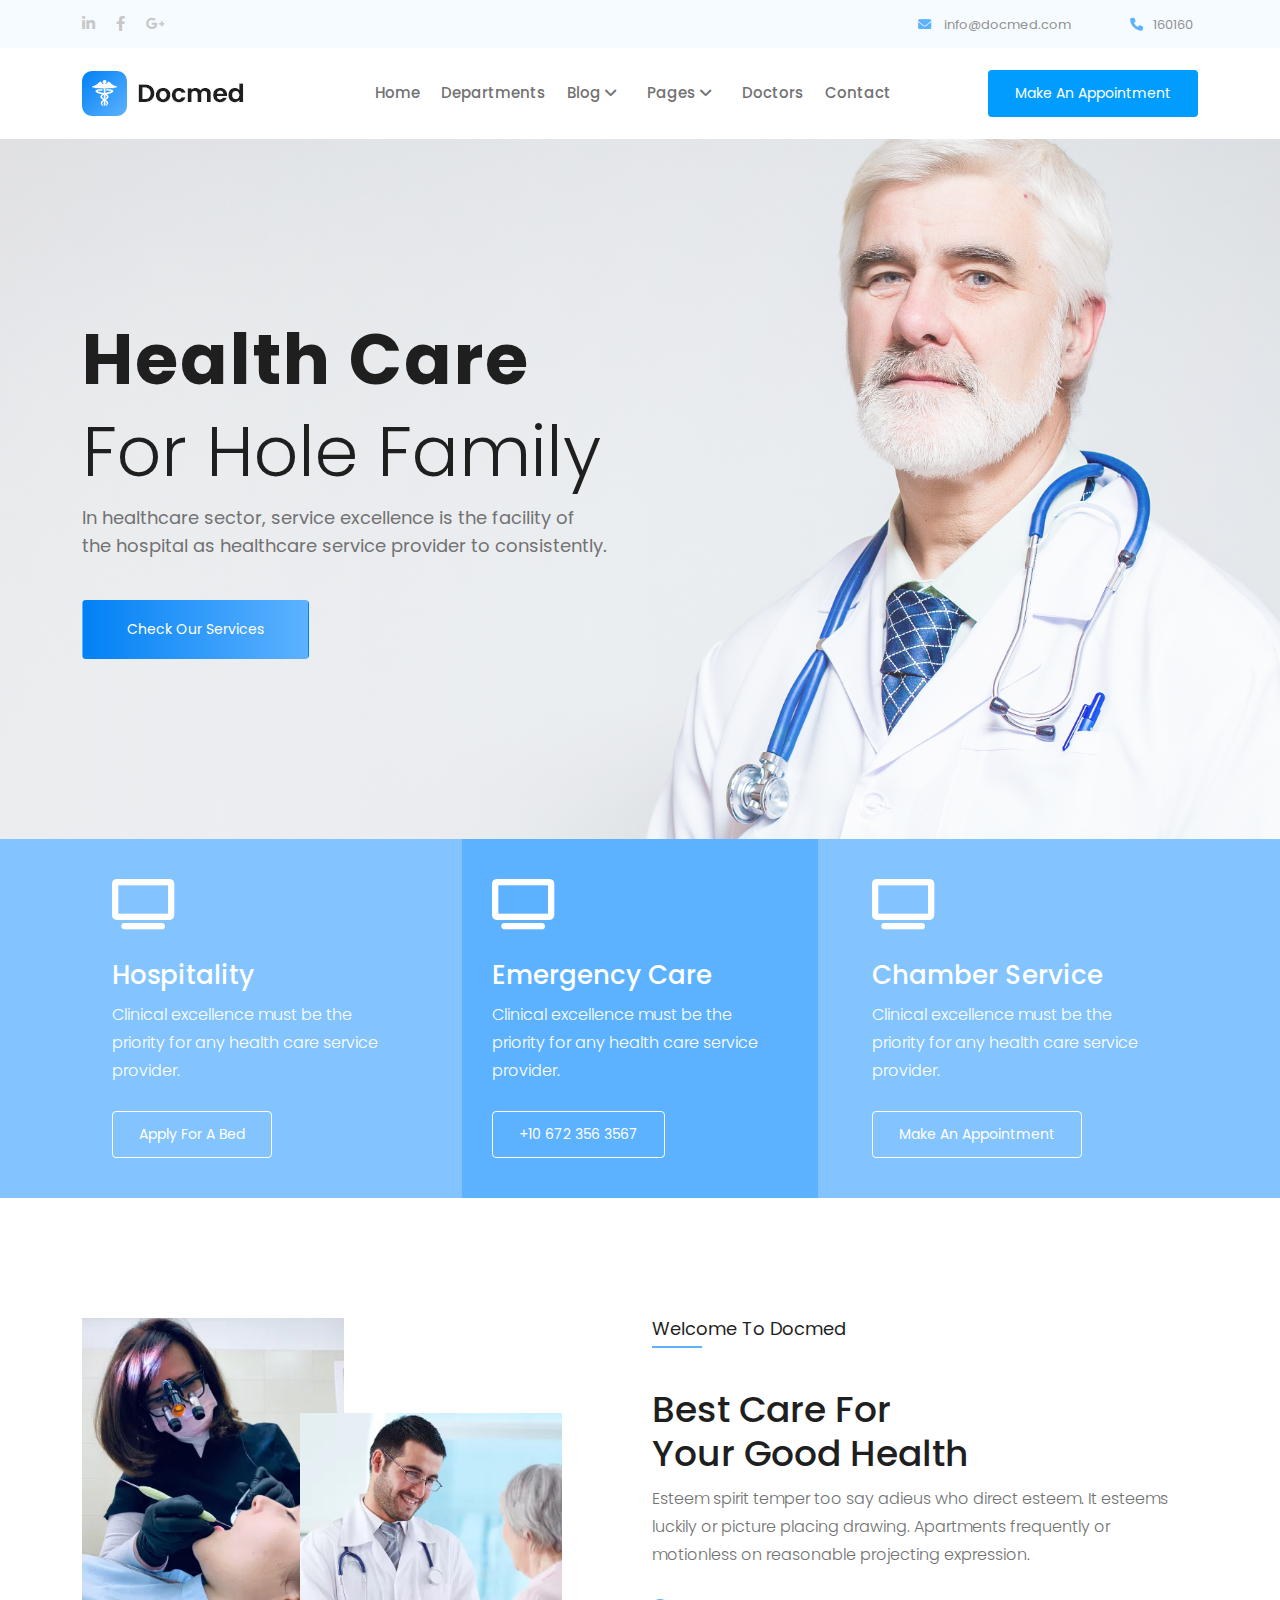
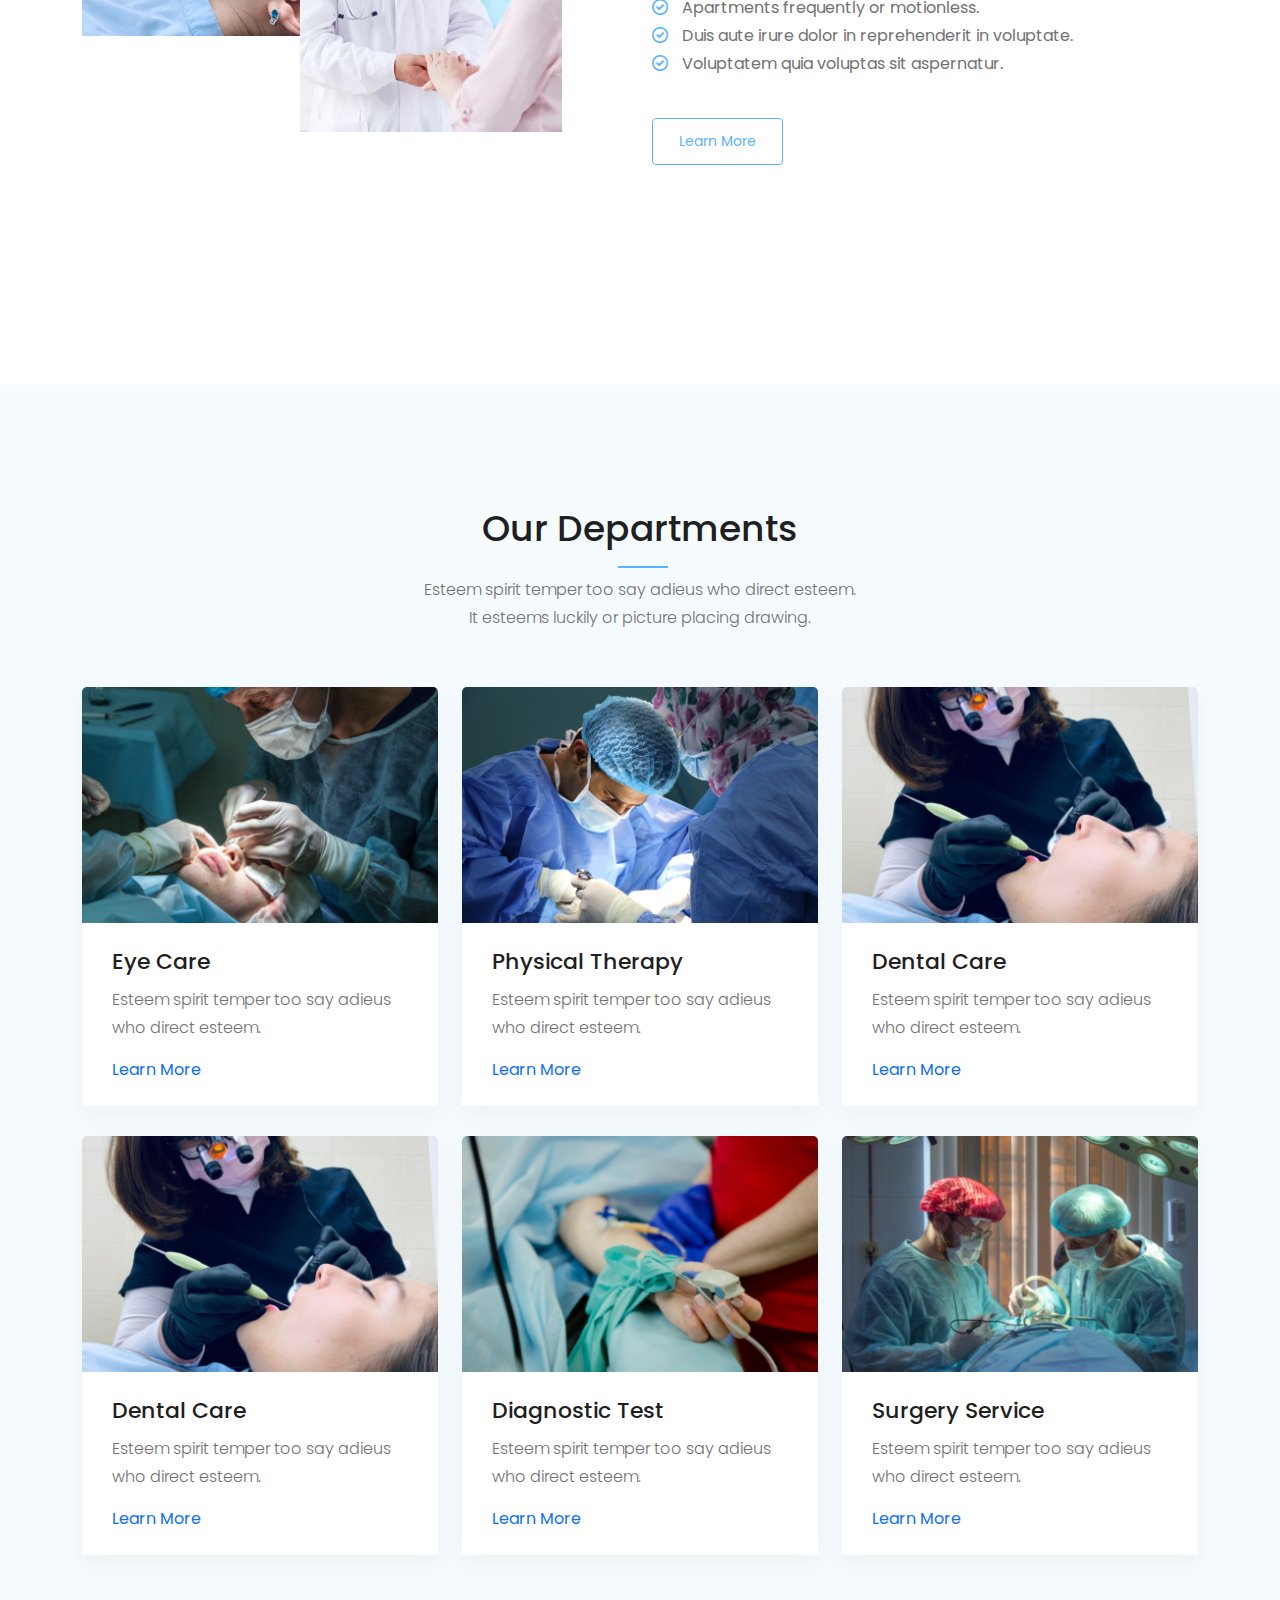
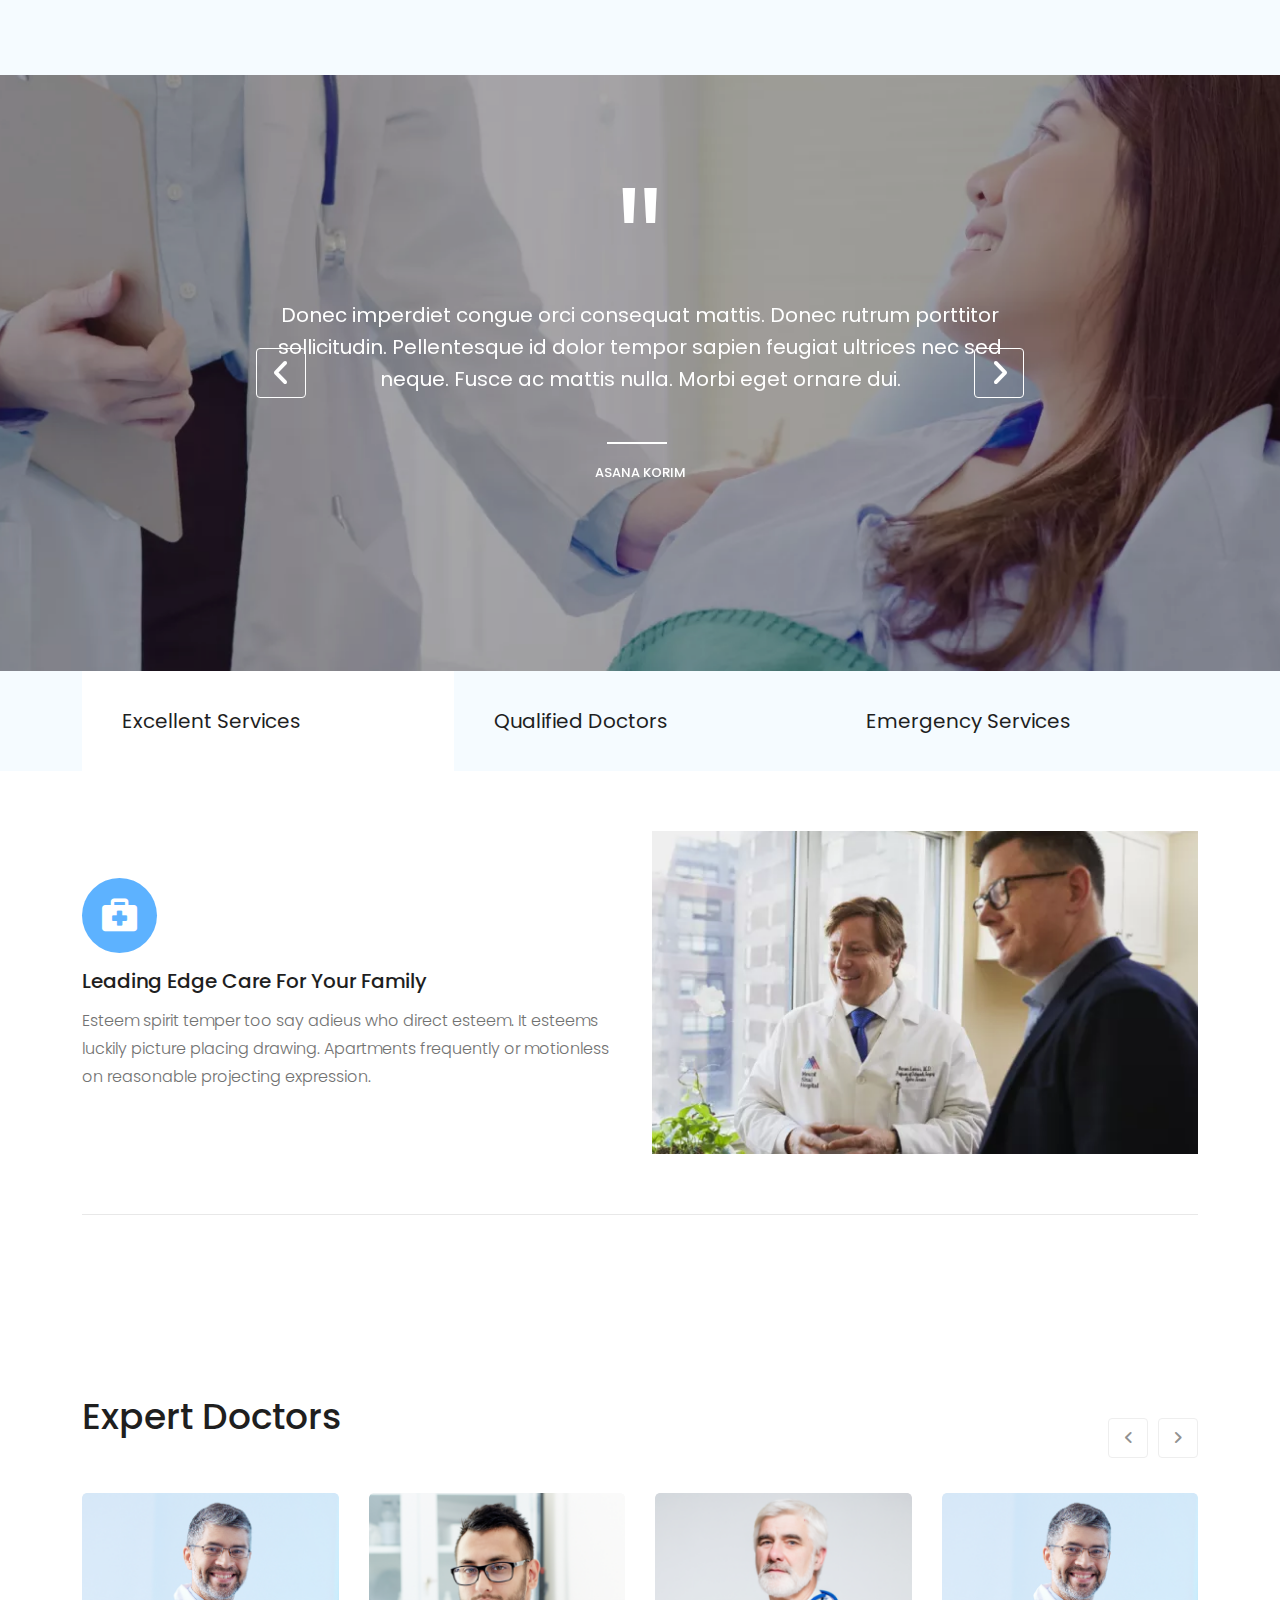
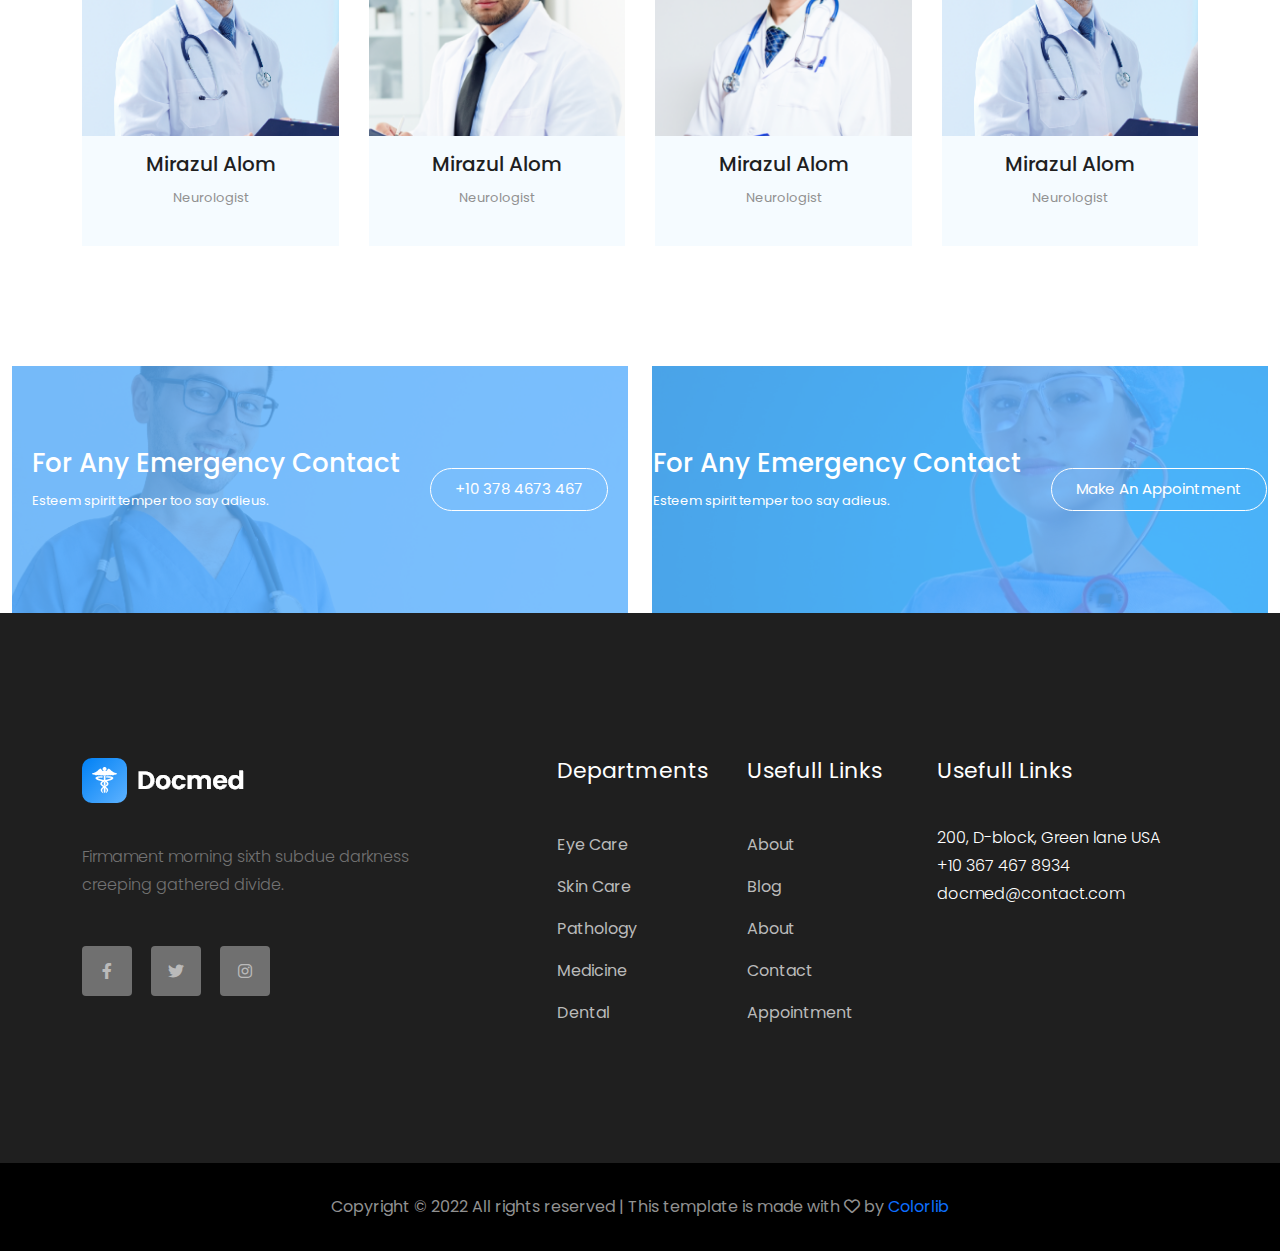
==== commit d61a7efb: "some responsive code added for Home page" ====
--- a/index.html
+++ b/index.html
@@ -1,705 +1,972 @@
 <!DOCTYPE html>
 <html lang="en">
-
-<head>
-    <meta charset="UTF-8">
-    <meta http-equiv="X-UA-Compatible" content="IE=edge">
-    <meta name="viewport" content="width=device-width, initial-scale=1.0">
+  <head>
+    <meta charset="UTF-8" />
+    <meta http-equiv="X-UA-Compatible" content="IE=edge" />
+    <meta name="viewport" content="width=device-width, initial-scale=1.0" />
     <title>Welcome To Docmed</title>
 
     <!-- bootstrap 5 css -->
-    <link href="https://cdn.jsdelivr.net/npm/bootstrap@5.0.2/dist/css/bootstrap.min.css" rel="stylesheet">
+    <link
+      href="https://cdn.jsdelivr.net/npm/bootstrap@5.0.2/dist/css/bootstrap.min.css"
+      rel="stylesheet"
+    />
 
     <!-- owl carousel css cdn -->
-    <link rel="stylesheet" href="https://cdnjs.cloudflare.com/ajax/libs/OwlCarousel2/2.3.4/assets/owl.carousel.min.css" />
+    <link
+      rel="stylesheet"
+      href="https://cdnjs.cloudflare.com/ajax/libs/OwlCarousel2/2.3.4/assets/owl.carousel.min.css"
+    />
 
     <!-- fontawesome cdn css file -->
-    <link rel="stylesheet" href="https://cdnjs.cloudflare.com/ajax/libs/font-awesome/6.0.0-beta2/css/all.min.css" />
+    <link
+      rel="stylesheet"
+      href="https://cdnjs.cloudflare.com/ajax/libs/font-awesome/6.0.0-beta2/css/all.min.css"
+    />
 
     <!--css file for reset all element -->
-    <link rel="stylesheet" href="./css/reset.css">
+    <link rel="stylesheet" href="./css/reset.css" />
 
     <!-- css file for all variables -->
-    <link rel="stylesheet" href="./css/var.css">
+    <link rel="stylesheet" href="./css/var.css" />
 
     <!-- custom css file -->
-    <link rel="stylesheet" href="./css/style.css">
+    <link rel="stylesheet" href="./css/style.css" />
 
     <!-- site responsive css file -->
-    <link rel="stylesheet" href="./css/responsive.css">
-</head>
-
-<body>
-
+    <link rel="stylesheet" href="./css/responsive.css" />
+  </head>
+
+  <body>
     <!-- header area start -->
 
     <header class="header_area">
-        <div class="header_top d_flex">
-            <div class="container">
-                <div class="row">
-                    <div class="col-md-6">
-                        <div class="header_social_link text-start">
-                            <ul>
-                                <li><a href="#"><i class="fab fa-linkedin-in"></i></a></li>
-                                <li><a href="#"><i class="fab fa-facebook-f"></i></a></li>
-                                <li><a href="#"><i class="fab fa-google-plus-g"></i></a></li>
-                            </ul>
-                        </div>
-                    </div>
-                    <div class="col-md-6 text-end">
-                        <div class="header_top_contact">
-                            <ul>
-                                <li><i class="fas fa-envelope"></i> info@docmed.com</li>
-                                <li><i class="fas fa-phone"></i>160160</li>
-                            </ul>
-                        </div>
-                    </div>
-                </div>
-            </div>
-        </div>
-        <div class="header_menu">
-            <div class="container">
-                <div class="row d_flex">
-                    <div class="col-lg-2 col-xl-3">
-                        <div class="logo">
-                            <a href="index.html"><img src="./images/logo.webp" alt="logo"></a>
-                        </div>
-                    </div>
-                    <div class="col-lg-7 col-xl-6">
-                        <nav class="navbar navbar-expand-lg">
-                            <button class="navbar-toggler text-end" type="button" data-bs-toggle="collapse" data-bs-target="#navbarSupportedContent" aria-controls="navbarSupportedContent" aria-expanded="false" aria-label="Toggle navigation">
-                             <span class="navbar-toggler-icon"> menu <i class="fas fa-bars"></i></span>
-                              </button>
-                            <div class="main_menu collapse navbar-collapse" id="navbarSupportedContent">
-                                <ul class="navbar-nav">
-                                    <li class="nav-item"><a href="index.html" class="nav-link">home</a></li>
-                                    <li class="nav-item"><a href="./pages/departments.html" class="nav-link">departments</a></li>
-                                    <li class="nav-item dropdown"><a class="nav-link" href="#" id="navbarDropdown" role="button" data-bs-toggle="dropdown" aria-expanded="false">blog <i class="fas fa-angle-down"></i><span class="plus">+</span></a>
-                                        <ul class="dropdown-menu" aria-labelledby="navbarDropdown">
-                                            <li><a href="./pages/blog.html" class="dropdown-item">blog</a></li>
-                                            <li><a href="./pages/single_blog.html" class="dropdown-item">single-blog</a></li>
-                                        </ul>
-                                    </li>
-                                    <li class="nav-item dropdown"><a class="nav-link" href="#" id="navbarDropdown" role="button" data-bs-toggle="dropdown" aria-expanded="false">pages <i class="fas fa-angle-down"></i><span class="plus">+</span></a>
-                                        <ul class="dropdown-menu" aria-labelledby="navbarDropdown">
-                                            <li><a href="./pages/element.html" class="dropdown-item">elements</a></li>
-                                            <li><a href="./pages/about.html" class="dropdown-item">about</a></li>
-                                        </ul>
-                                    </li>
-                                    <li class="nav-item"><a href="./pages/doctors.html" class="nav-link">doctors</a></li>
-                                    <li class="nav-item"><a href="./pages/contact.html" class="nav-link">contact</a></li>
-                                </ul>
-                            </div>
-                        </nav>
-                    </div>
-                    <div class="col-lg-3 col-xl-3 text-end d-none d-lg-block">
-
-                        <a href="#" class="appointment_btn" data-bs-toggle="modal" data-bs-target="#exampleModal">make an appointment</a>
-
-                    </div>
-
-
-                </div>
-            </div>
-        </div>
+      <div class="header_top d_flex">
+        <div class="container">
+          <div class="row">
+            <div class="col-md-6">
+              <div class="header_social_link text-start">
+                <ul>
+                  <li>
+                    <a href="#"><i class="fab fa-linkedin-in"></i></a>
+                  </li>
+                  <li>
+                    <a href="#"><i class="fab fa-facebook-f"></i></a>
+                  </li>
+                  <li>
+                    <a href="#"><i class="fab fa-google-plus-g"></i></a>
+                  </li>
+                </ul>
+              </div>
+            </div>
+            <div class="col-md-6 text-end">
+              <div class="header_top_contact">
+                <ul>
+                  <li><i class="fas fa-envelope"></i> info@docmed.com</li>
+                  <li><i class="fas fa-phone"></i>160160</li>
+                </ul>
+              </div>
+            </div>
+          </div>
+        </div>
+      </div>
+      <div class="header_menu">
+        <div class="container">
+          <div class="row d_flex">
+            <div class="col-lg-2 col-xl-3">
+              <div class="logo">
+                <a href="index.html"
+                  ><img src="./images/logo.webp" alt="logo"
+                /></a>
+              </div>
+            </div>
+            <div class="col-lg-7 col-xl-6">
+              <nav class="navbar navbar-expand-lg">
+                <button
+                  class="navbar-toggler text-end"
+                  type="button"
+                  data-bs-toggle="collapse"
+                  data-bs-target="#navbarSupportedContent"
+                  aria-controls="navbarSupportedContent"
+                  aria-expanded="false"
+                  aria-label="Toggle navigation"
+                >
+                  <span class="navbar-toggler-icon">
+                    menu <i class="fas fa-bars"></i
+                  ></span>
+                </button>
+                <div
+                  class="main_menu collapse navbar-collapse"
+                  id="navbarSupportedContent"
+                >
+                  <ul class="navbar-nav">
+                    <li class="nav-item">
+                      <a href="index.html" class="nav-link">home</a>
+                    </li>
+                    <li class="nav-item">
+                      <a href="./pages/departments.html" class="nav-link"
+                        >departments</a
+                      >
+                    </li>
+                    <li class="nav-item dropdown">
+                      <a
+                        class="nav-link"
+                        href="#"
+                        id="navbarDropdown"
+                        role="button"
+                        data-bs-toggle="dropdown"
+                        aria-expanded="false"
+                        >blog <i class="fas fa-angle-down"></i
+                        ><span class="plus">+</span></a
+                      >
+                      <ul
+                        class="dropdown-menu"
+                        aria-labelledby="navbarDropdown"
+                      >
+                        <li>
+                          <a href="./pages/blog.html" class="dropdown-item"
+                            >blog</a
+                          >
+                        </li>
+                        <li>
+                          <a
+                            href="./pages/single_blog.html"
+                            class="dropdown-item"
+                            >single-blog</a
+                          >
+                        </li>
+                      </ul>
+                    </li>
+                    <li class="nav-item dropdown">
+                      <a
+                        class="nav-link"
+                        href="#"
+                        id="navbarDropdown"
+                        role="button"
+                        data-bs-toggle="dropdown"
+                        aria-expanded="false"
+                        >pages <i class="fas fa-angle-down"></i
+                        ><span class="plus">+</span></a
+                      >
+                      <ul
+                        class="dropdown-menu"
+                        aria-labelledby="navbarDropdown"
+                      >
+                        <li>
+                          <a href="./pages/element.html" class="dropdown-item"
+                            >elements</a
+                          >
+                        </li>
+                        <li>
+                          <a href="./pages/about.html" class="dropdown-item"
+                            >about</a
+                          >
+                        </li>
+                      </ul>
+                    </li>
+                    <li class="nav-item">
+                      <a href="./pages/doctors.html" class="nav-link"
+                        >doctors</a
+                      >
+                    </li>
+                    <li class="nav-item">
+                      <a href="./pages/contact.html" class="nav-link"
+                        >contact</a
+                      >
+                    </li>
+                  </ul>
+                </div>
+              </nav>
+            </div>
+            <div class="col-lg-3 col-xl-3 text-end d-none d-lg-block">
+              <a
+                href="#"
+                class="appointment_btn"
+                data-bs-toggle="modal"
+                data-bs-target="#exampleModal"
+                >make an appointment</a
+              >
+            </div>
+          </div>
+        </div>
+      </div>
     </header>
 
     <!-- header area end -->
 
-
     <!-- slider area start -->
 
     <section class="slider_area">
-
-        <div class="owl-carousel slider">
-            <div class="item single_slide slide_bg_1 d_flex">
-                <div class="container">
-                    <div class="row">
-                        <div class="col-xl-12">
-                            <div class="slide_text">
-                                <h2>health care </h2>
-                                <h3> for hole family</h3>
-                                <p>In healthcare sector, service excellence is the facility of <br> the hospital as healthcare service provider to consistently.</p>
-                                <a href="" class="appointment_btn">check our services</a>
-                            </div>
-                        </div>
-                    </div>
-                </div>
-            </div>
-            <!-- single slide end -->
-            <div class="item single_slide slide_bg_2 d_flex">
-                <div class="container">
-                    <div class="row">
-                        <div class="col-xl-12">
-                            <div class="slide_text">
-                                <h2>health care </h2>
-                                <h3> for hole family</h3>
-                                <p>In healthcare sector, service excellence is the facility of <br> the hospital as healthcare service provider to consistently.</p>
-                                <a href="" class="appointment_btn">check our services</a>
-                            </div>
-                        </div>
-                    </div>
-                </div>
-            </div>
-            <!-- single slide end -->
-            <div class="item single_slide slide_bg_1 d_flex">
-                <div class="container">
-                    <div class="row">
-                        <div class="col-xl-12">
-                            <div class="slide_text">
-                                <h2>health care </h2>
-                                <h3> for hole family</h3>
-                                <p>In healthcare sector, service excellence is the facility of <br> the hospital as healthcare service provider to consistently.</p>
-                                <a href="" class="appointment_btn">check our services</a>
-                            </div>
-                        </div>
-                    </div>
-                </div>
-            </div>
-            <!-- single slide end -->
-
-
-        </div>
-
+      <div class="owl-carousel slider">
+        <div class="item single_slide slide_bg_1 d_flex">
+          <div class="container">
+            <div class="row">
+              <div class="col-xl-12">
+                <div class="slide_text">
+                  <h2>health care</h2>
+                  <h3>for hole family</h3>
+                  <p>
+                    In healthcare sector, service excellence is the facility of
+                    <br />
+                    the hospital as healthcare service provider to consistently.
+                  </p>
+                  <a href="" class="appointment_btn">check our services</a>
+                </div>
+              </div>
+            </div>
+          </div>
+        </div>
+        <!-- single slide end -->
+        <div class="item single_slide slide_bg_2 d_flex">
+          <div class="container">
+            <div class="row">
+              <div class="col-xl-12">
+                <div class="slide_text">
+                  <h2>health care</h2>
+                  <h3>for hole family</h3>
+                  <p>
+                    In healthcare sector, service excellence is the facility of
+                    <br />
+                    the hospital as healthcare service provider to consistently.
+                  </p>
+                  <a href="" class="appointment_btn">check our services</a>
+                </div>
+              </div>
+            </div>
+          </div>
+        </div>
+        <!-- single slide end -->
+        <div class="item single_slide slide_bg_1 d_flex">
+          <div class="container">
+            <div class="row">
+              <div class="col-xl-12">
+                <div class="slide_text">
+                  <h2>health care</h2>
+                  <h3>for hole family</h3>
+                  <p>
+                    In healthcare sector, service excellence is the facility of
+                    <br />
+                    the hospital as healthcare service provider to consistently.
+                  </p>
+                  <a href="" class="appointment_btn">check our services</a>
+                </div>
+              </div>
+            </div>
+          </div>
+        </div>
+        <!-- single slide end -->
+      </div>
     </section>
 
     <!-- slider area end -->
     <!-- slider area end -->
 
-
     <!-- our service area start -->
 
     <section class="our_service_area">
-        <div class="container">
-            <div class="row">
-                <div class="col-md-4">
-                    <div class="single_service">
-                        <i class="fas fa-tv"></i>
-                        <h3>Hospitality</h3>
-                        <p>Clinical excellence must be the priority for any health care service provider.</p>
-                        <a href="#" class="appointment_btn">apply for a bed</a>
-                    </div>
-                    <!-- single service end -->
-                </div>
-                <div class="col-md-4">
-                    <div class="single_service service_bg">
-                        <i class="fas fa-tv"></i>
-                        <h3>emergency care</h3>
-                        <p>Clinical excellence must be the priority for any health care service provider.</p>
-                        <a href="#" class="appointment_btn">+10 672 356 3567</a>
-                    </div>
-                    <!-- single service end -->
-                </div>
-                <div class="col-md-4">
-                    <div class="single_service">
-                        <i class="fas fa-tv"></i>
-                        <h3>chamber service</h3>
-                        <p>Clinical excellence must be the priority for any health care service provider.</p>
-                        <a href="#" class="appointment_btn">make an appointment </a>
-                    </div>
-                    <!-- single service end -->
-                </div>
-
-            </div>
-        </div>
+      <div class="container">
+        <div class="row">
+          <div class="col-12 col-lg-4">
+            <div class="single_service">
+              <i class="fas fa-tv"></i>
+              <h3>Hospitality</h3>
+              <p>
+                Clinical excellence must be the priority for any health care
+                service provider.
+              </p>
+              <a href="#" class="appointment_btn">apply for a bed</a>
+            </div>
+            <!-- single service end -->
+          </div>
+          <div class="col-12 col-lg-4">
+            <div class="single_service service_bg">
+              <i class="fas fa-tv"></i>
+              <h3>emergency care</h3>
+              <p>
+                Clinical excellence must be the priority for any health care
+                service provider.
+              </p>
+              <a href="#" class="appointment_btn">+10 672 356 3567</a>
+            </div>
+            <!-- single service end -->
+          </div>
+          <div class="col-12 col-lg-4">
+            <div class="single_service">
+              <i class="fas fa-tv"></i>
+              <h3>chamber service</h3>
+              <p>
+                Clinical excellence must be the priority for any health care
+                service provider.
+              </p>
+              <a href="#" class="appointment_btn">make an appointment </a>
+            </div>
+            <!-- single service end -->
+          </div>
+        </div>
+      </div>
     </section>
 
     <!-- our service area end -->
-
 
     <!-- welcome area start -->
     <section class="welcome_area">
+      <div class="container">
+        <div class="row">
+          <div class="col-12 col-lg-6">
+            <div class="welcome_photo">
+              <img src="./images/welcome_1.webp" alt="welcome photo" />
+              <img src="./images/welcome_2.webp" alt="welcome photo" />
+            </div>
+          </div>
+          <div class="col-12 col-lg-6">
+            <div class="welcome_text">
+              <h4>welcome to docmed</h4>
+              <h2>
+                best care for <br />
+                your good health
+              </h2>
+              <p>
+                Esteem spirit temper too say adieus who direct esteem. It
+                esteems luckily or picture placing drawing. Apartments
+                frequently or motionless on reasonable projecting expression.
+              </p>
+              <ul>
+                <li>
+                  <i class="far fa-check-circle"></i> Apartments frequently or
+                  motionless.
+                </li>
+                <li>
+                  <i class="far fa-check-circle"></i> Duis aute irure dolor in
+                  reprehenderit in voluptate.
+                </li>
+                <li>
+                  <i class="far fa-check-circle"></i> Voluptatem quia voluptas
+                  sit aspernatur.
+                </li>
+              </ul>
+              <a href="#" class="appointment_btn">learn more</a>
+            </div>
+          </div>
+        </div>
+      </div>
+    </section>
+
+    <!-- welcome area end -->
+
+    <!-- department area start -->
+
+    <section class="our_departments_area">
+      <div class="container">
+        <div class="row">
+          <div class="col-12 text-center">
+            <div class="department_heading">
+              <h2>our departments</h2>
+              <p>
+                Esteem spirit temper too say adieus who direct esteem. <br />
+                It esteems luckily or picture placing drawing.
+              </p>
+            </div>
+          </div>
+        </div>
+        <div class="row">
+          <div class="col-md-6 col-lg-4">
+            <div class="single_department">
+              <div class="img_box">
+                <img src="./images/eye_care.png" alt="eye department" />
+              </div>
+              <div class="department_details">
+                <h3>eye care</h3>
+                <p>Esteem spirit temper too say adieus who direct esteem.</p>
+                <a href="#" class="learn_more">learn more</a>
+              </div>
+            </div>
+          </div>
+          <div class="col-md-6 col-lg-4">
+            <div class="single_department">
+              <div class="img_box">
+                <img
+                  src="./images/physical_therapy.webp"
+                  alt="physical therapy"
+                />
+              </div>
+              <div class="department_details">
+                <h3>physical therapy</h3>
+                <p>Esteem spirit temper too say adieus who direct esteem.</p>
+                <a href="#" class="learn_more">learn more</a>
+              </div>
+            </div>
+          </div>
+          <div class="col-md-6 col-xl-4 col-lg-4">
+            <div class="single_department">
+              <div class="img_box">
+                <img src="./images/dental_care.png" alt="dental care" />
+              </div>
+              <div class="department_details">
+                <h3>dental care</h3>
+                <p>Esteem spirit temper too say adieus who direct esteem.</p>
+                <a href="#" class="learn_more">learn more</a>
+              </div>
+            </div>
+          </div>
+          <div class="col-md-6 col-xl-4 col-lg-4">
+            <div class="single_department">
+              <div class="img_box">
+                <img src="./images/dental_care.png" alt="dental care" />
+              </div>
+              <div class="department_details">
+                <h3>dental care</h3>
+                <p>Esteem spirit temper too say adieus who direct esteem.</p>
+                <a href="#" class="learn_more">learn more</a>
+              </div>
+            </div>
+          </div>
+          <div class="col-md-6 col-xl-4 col-lg-4">
+            <div class="single_department">
+              <div class="img_box">
+                <img
+                  src="./images/diagnostic_care.webp"
+                  alt="diagnostic test"
+                />
+              </div>
+              <div class="department_details">
+                <h3>diagnostic test</h3>
+                <p>Esteem spirit temper too say adieus who direct esteem.</p>
+                <a href="#" class="learn_more">learn more</a>
+              </div>
+            </div>
+          </div>
+          <div class="col-md-6 col-xl-4 col-lg-4">
+            <div class="single_department">
+              <div class="img_box">
+                <img src="./images/surgery.png" alt="surgery service" />
+              </div>
+              <div class="department_details">
+                <h3>surgery service</h3>
+                <p>Esteem spirit temper too say adieus who direct esteem.</p>
+                <a href="#" class="learn_more">learn more</a>
+              </div>
+            </div>
+          </div>
+        </div>
+      </div>
+    </section>
+
+    <!-- department area end -->
+
+    <!-- testimonial area start -->
+
+    <section class="testimonial_area">
+      <div class="container-fluid">
+        <div class="row">
+          <div class="col-xl-12">
+            <div class="testimonial_slide owl-carousel text-center">
+              <div class="single_testimonial item test_slide_1">
+                <p>"</p>
+                <p>
+                  Donec imperdiet congue orci consequat mattis. Donec rutrum
+                  porttitor sollicitudin. Pellentesque id dolor tempor sapien
+                  feugiat ultrices nec sed neque. Fusce ac mattis nulla. Morbi
+                  eget ornare dui.
+                </p>
+                <h4>asana korim</h4>
+              </div>
+              <div class="single_testimonial item test_slide_2">
+                <p>"</p>
+                <p>
+                  Donec imperdiet congue orci consequat mattis. Donec rutrum
+                  porttitor sollicitudin. Pellentesque id dolor tempor sapien
+                  feugiat ultrices nec sed neque. Fusce ac mattis nulla. Morbi
+                  eget ornare dui.
+                </p>
+                <h4>asana korim</h4>
+              </div>
+              <div class="single_testimonial item test_slide_1">
+                <p>"</p>
+                <p>
+                  Donec imperdiet congue orci consequat mattis. Donec rutrum
+                  porttitor sollicitudin. Pellentesque id dolor tempor sapien
+                  feugiat ultrices nec sed neque. Fusce ac mattis nulla. Morbi
+                  eget ornare dui.
+                </p>
+                <h4>asana korim</h4>
+              </div>
+            </div>
+          </div>
+        </div>
+      </div>
+    </section>
+
+    <!-- testimonial area end -->
+
+    <!-- expert area start -->
+
+    <section class="expert_area">
+      <div class="tabs_nav_area">
         <div class="container">
-            <div class="row">
-                <div class="col-xl-6">
-                    <div class="welcome_photo">
-                        <img src="./images/welcome_1.webp" alt="welcome photo">
-                        <img src="./images/welcome_2.webp" alt="welcome photo">
-                    </div>
-                </div>
-                <div class="col-xl-6">
-                    <div class="welcome_text">
-                        <h4>welcome to docmed</h4>
-                        <h2>best care for <br> your good health</h2>
-                        <p>Esteem spirit temper too say adieus who direct esteem. It esteems luckily or picture placing drawing. Apartments frequently or motionless on reasonable projecting expression.</p>
-                        <ul>
-                            <li><i class="far fa-check-circle"></i> Apartments frequently or motionless.</li>
-                            <li><i class="far fa-check-circle"></i> Duis aute irure dolor in reprehenderit in voluptate.</li>
-                            <li><i class="far fa-check-circle"></i> Voluptatem quia voluptas sit aspernatur.</li>
-                        </ul>
-                        <a href="#" class="appointment_btn">learn more</a>
-                    </div>
-                </div>
-            </div>
-        </div>
+          <div class="row">
+            <div class="col-xl-12">
+              <nav>
+                <div class="nav" id="nav-tab" role="tablist">
+                  <a
+                    class="nav-link active"
+                    id="excellent_services_tab"
+                    data-bs-toggle="tab"
+                    data-bs-target="#excellent_services"
+                    type="button"
+                    role="tab"
+                    aria-controls="excellent_services"
+                    aria-selected="true"
+                    >excellent services</a
+                  >
+                  <a
+                    class="nav-link"
+                    id="qualified_doctors_tab"
+                    data-bs-toggle="tab"
+                    data-bs-target="#qualified_doctors"
+                    type="button"
+                    role="tab"
+                    aria-controls="qualified_doctors"
+                    aria-selected="false"
+                    >qualified doctors</a
+                  >
+                  <a
+                    class="nav-link"
+                    id="emergency_services_tab"
+                    data-bs-toggle="tab"
+                    data-bs-target="#emergency_services"
+                    type="button"
+                    role="tab"
+                    aria-controls="emergency_services"
+                    aria-selected="false"
+                    >emergency services</a
+                  >
+                </div>
+              </nav>
+            </div>
+          </div>
+        </div>
+      </div>
+      <div class="nav_content_area">
+        <div class="container">
+          <div class="tab-content" id="nav-tabContent">
+            <div
+              class="tab-pane fade show active"
+              id="excellent_services"
+              role="tabpanel"
+              aria-labelledby="excellent_services_tab"
+            >
+              <div class="row align-items-center">
+                <div class="col-12 col-lg-6">
+                  <div class="single_tab_details">
+                    <i class="fas fa-briefcase-medical"></i>
+                    <h4>Leading edge care for Your family</h4>
+                    <p>
+                      Esteem spirit temper too say adieus who direct esteem. It
+                      esteems luckily picture placing drawing. Apartments
+                      frequently or motionless on reasonable projecting
+                      expression.
+                    </p>
+                  </div>
+                </div>
+                <div class="col-12 col-lg-6">
+                  <div class="tab_img">
+                    <img src="./images/expert_tab.webp" alt="expert doctors" />
+                  </div>
+                </div>
+              </div>
+            </div>
+            <div
+              class="tab-pane fade"
+              id="qualified_doctors"
+              role="tabpanel"
+              aria-labelledby="qualified_doctors_tab"
+            >
+              <div class="row align-items-center">
+                <div class="col-12 col-lg-6">
+                  <div class="single_tab_details">
+                    <i class="fas fa-briefcase-medical"></i>
+                    <h4>Leading edge care for Your family</h4>
+                    <p>
+                      Esteem spirit temper too say adieus who direct esteem. It
+                      esteems luckily picture placing drawing. Apartments
+                      frequently or motionless on reasonable projecting
+                      expression.
+                    </p>
+                  </div>
+                </div>
+                <div class="col-12 col-lg-6">
+                  <div class="tab_img">
+                    <img src="./images/expert_tab.webp" alt="expert doctors" />
+                  </div>
+                </div>
+              </div>
+            </div>
+            <div
+              class="tab-pane fade"
+              id="emergency_services"
+              role="tabpanel"
+              aria-labelledby="emergency_services_tab"
+            >
+              <div class="row align-items-center">
+                <div class="col-12 col-lg-6">
+                  <div class="single_tab_details">
+                    <i class="fas fa-briefcase-medical"></i>
+                    <h4>Leading edge care for Your family</h4>
+                    <p>
+                      Esteem spirit temper too say adieus who direct esteem. It
+                      esteems luckily picture placing drawing. Apartments
+                      frequently or motionless on reasonable projecting
+                      expression.
+                    </p>
+                  </div>
+                </div>
+                <div class="col-12 col-lg-6">
+                  <div class="tab_img">
+                    <img src="./images/expert_tab.webp" alt="expert doctors" />
+                  </div>
+                </div>
+              </div>
+            </div>
+          </div>
+        </div>
+      </div>
     </section>
 
-    <!-- welcome area end -->
-
-
-    <!-- department area start -->
-
-    <section class="our_departments_area">
-        <div class="container">
-            <div class="row">
-                <div class="col-12 text-center">
-                    <div class="department_heading">
-                        <h2>our departments</h2>
-                        <p>Esteem spirit temper too say adieus who direct esteem. <br> It esteems luckily or picture placing drawing.</p>
-                    </div>
-
-                </div>
-            </div>
-            <div class="row">
-                <div class="col-md-6 col-xl-4 col-lg-4">
-                    <div class="single_department">
-                        <div class="img_box">
-                            <img src="./images/eye_care.png" alt="eye department">
-                        </div>
-                        <div class="department_details">
-                            <h3>eye care</h3>
-                            <p>Esteem spirit temper too say adieus who direct esteem.</p>
-                            <a href="#" class="learn_more">learn more</a>
-                        </div>
-                    </div>
-                </div>
-                <div class="col-md-6 col-xl-4 col-lg-4">
-                    <div class="single_department">
-                        <div class="img_box">
-                            <img src="./images/physical_therapy.webp" alt="physical therapy">
-                        </div>
-                        <div class="department_details">
-                            <h3>physical therapy</h3>
-                            <p>Esteem spirit temper too say adieus who direct esteem.</p>
-                            <a href="#" class="learn_more">learn more</a>
-                        </div>
-                    </div>
-                </div>
-                <div class="col-md-6 col-xl-4 col-lg-4">
-                    <div class="single_department">
-                        <div class="img_box">
-                            <img src="./images/dental_care.png" alt="dental care">
-                        </div>
-                        <div class="department_details">
-                            <h3>dental care</h3>
-                            <p>Esteem spirit temper too say adieus who direct esteem.</p>
-                            <a href="#" class="learn_more">learn more</a>
-                        </div>
-                    </div>
-                </div>
-                <div class="col-md-6 col-xl-4 col-lg-4">
-                    <div class="single_department">
-                        <div class="img_box">
-                            <img src="./images/dental_care.png" alt="dental care">
-                        </div>
-                        <div class="department_details">
-                            <h3>dental care</h3>
-                            <p>Esteem spirit temper too say adieus who direct esteem.</p>
-                            <a href="#" class="learn_more">learn more</a>
-                        </div>
-                    </div>
-                </div>
-                <div class="col-md-6 col-xl-4 col-lg-4">
-                    <div class="single_department">
-                        <div class="img_box">
-                            <img src="./images/diagnostic_care.webp" alt="diagnostic test">
-                        </div>
-                        <div class="department_details">
-                            <h3>diagnostic test</h3>
-                            <p>Esteem spirit temper too say adieus who direct esteem.</p>
-                            <a href="#" class="learn_more">learn more</a>
-                        </div>
-                    </div>
-                </div>
-                <div class="col-md-6 col-xl-4 col-lg-4">
-                    <div class="single_department">
-                        <div class="img_box">
-                            <img src="./images/surgery.png" alt="surgery service">
-                        </div>
-                        <div class="department_details">
-                            <h3>surgery service</h3>
-                            <p>Esteem spirit temper too say adieus who direct esteem.</p>
-                            <a href="#" class="learn_more">learn more</a>
-                        </div>
-                    </div>
-                </div>
-            </div>
-        </div>
-    </section>
-
-
-    <!-- department area end -->
-
-
-    <!-- testimonial area start -->
-
-    <section class="testimonial_area">
-        <div class="container-fluid">
-            <div class="row">
-                <div class="col-xl-12">
-                    <div class="testimonial_slide owl-carousel text-center">
-                        <div class="single_testimonial item test_slide_1">
-                            <p>"</p>
-                            <p>Donec imperdiet congue orci consequat mattis. Donec rutrum porttitor sollicitudin. Pellentesque id dolor tempor sapien feugiat ultrices nec sed neque. Fusce ac mattis nulla. Morbi eget ornare dui. </p>
-                            <h4>asana korim</h4>
-                        </div>
-                        <div class="single_testimonial item test_slide_2">
-                            <p>"</p>
-                            <p>Donec imperdiet congue orci consequat mattis. Donec rutrum porttitor sollicitudin. Pellentesque id dolor tempor sapien feugiat ultrices nec sed neque. Fusce ac mattis nulla. Morbi eget ornare dui. </p>
-                            <h4>asana korim</h4>
-                        </div>
-                        <div class="single_testimonial item test_slide_1">
-                            <p>"</p>
-                            <p>Donec imperdiet congue orci consequat mattis. Donec rutrum porttitor sollicitudin. Pellentesque id dolor tempor sapien feugiat ultrices nec sed neque. Fusce ac mattis nulla. Morbi eget ornare dui. </p>
-                            <h4>asana korim</h4>
-                        </div>
-                    </div>
-                </div>
-            </div>
-        </div>
-    </section>
-
-
-    <!-- testimonial area end -->
-
-
-    <!-- expert area start -->
-
-    <section class="expert_area">
-        <div class="tabs_nav_area">
-            <div class="container">
-                <div class="row">
-                    <div class="col-xl-12">
-                        <nav>
-                            <div class="nav" id="nav-tab" role="tablist">
-                                <a class="nav-link active" id="excellent_services_tab" data-bs-toggle="tab" data-bs-target="#excellent_services" type="button" role="tab" aria-controls="excellent_services" aria-selected="true">excellent services</a>
-                                <a class="nav-link" id="qualified_doctors_tab" data-bs-toggle="tab" data-bs-target="#qualified_doctors" type="button" role="tab" aria-controls="qualified_doctors" aria-selected="false">qualified doctors</a>
-                                <a class="nav-link" id="emergency_services_tab" data-bs-toggle="tab" data-bs-target="#emergency_services" type="button" role="tab" aria-controls="emergency_services" aria-selected="false">emergency services</a>
-                            </div>
-                        </nav>
-                    </div>
-                </div>
-            </div>
-        </div>
-        <div class="nav_content_area">
-            <div class="container">
-                <div class="tab-content" id="nav-tabContent">
-                    <div class="tab-pane fade show active" id="excellent_services" role="tabpanel" aria-labelledby="excellent_services_tab">
-                        <div class="row align-items-center">
-                            <div class="col-xl-6 col-md-6">
-                                <div class="single_tab_details">
-                                    <i class="fas fa-briefcase-medical"></i>
-                                    <h4>Leading edge care for Your family</h4>
-                                    <p>Esteem spirit temper too say adieus who direct esteem. It esteems luckily picture placing drawing. Apartments frequently or motionless on reasonable projecting expression.</p>
-                                </div>
-                            </div>
-                            <div class="col-xl-6 col-md-6">
-                                <div class="tab_img">
-                                    <img src="./images/expert_tab.webp" alt="expert doctors">
-                                </div>
-                            </div>
-                        </div>
-                    </div>
-                    <div class="tab-pane fade" id="qualified_doctors" role="tabpanel" aria-labelledby="qualified_doctors_tab">
-                        <div class="row align-items-center">
-                            <div class="col-xl-6 col-md-6">
-                                <div class="single_tab_details">
-                                    <i class="fas fa-briefcase-medical"></i>
-                                    <h4>Leading edge care for Your family</h4>
-                                    <p>Esteem spirit temper too say adieus who direct esteem. It esteems luckily picture placing drawing. Apartments frequently or motionless on reasonable projecting expression.</p>
-                                </div>
-                            </div>
-                            <div class="col-xl-6 col-md-6">
-                                <div class="tab_img">
-                                    <img src="./images/expert_tab.webp" alt="expert doctors">
-                                </div>
-                            </div>
-                        </div>
-                    </div>
-                    <div class="tab-pane fade" id="emergency_services" role="tabpanel" aria-labelledby="emergency_services_tab">
-                        <div class="row align-items-center">
-                            <div class="col-xl-6 col-md-6">
-                                <div class="single_tab_details">
-                                    <i class="fas fa-briefcase-medical"></i>
-                                    <h4>Leading edge care for Your family</h4>
-                                    <p>Esteem spirit temper too say adieus who direct esteem. It esteems luckily picture placing drawing. Apartments frequently or motionless on reasonable projecting expression.</p>
-                                </div>
-                            </div>
-                            <div class="col-xl-6 col-md-6">
-                                <div class="tab_img">
-                                    <img src="./images/expert_tab.webp" alt="expert doctors">
-                                </div>
-                            </div>
-                        </div>
-                    </div>
-                </div>
-            </div>
-        </div>
-    </section>
-
-
-
     <!-- expert area end -->
-
 
     <!-- expert doctors area start  -->
     <section class="expert_doctors_area">
+      <div class="container">
+        <div class="row">
+          <div class="col-12">
+            <div class="expert_doctor_heading">
+              <h3>expert doctors</h3>
+            </div>
+          </div>
+        </div>
+        <div class="row">
+          <div class="col-xl-12">
+            <div class="expert_doctor_slider owl-carousel">
+              <div class="item single_doctor_item">
+                <div class="img_box">
+                  <img
+                    src="./images/expert_doctor_1.webp"
+                    alt="expert doctors"
+                  />
+                </div>
+                <div class="doctor_details">
+                  <h3>mirazul alom</h3>
+                  <p>neurologist</p>
+                </div>
+              </div>
+              <div class="item single_doctor_item">
+                <div class="img_box">
+                  <img
+                    src="./images/expert_doctor_2.webp"
+                    alt="expert doctors"
+                  />
+                </div>
+                <div class="doctor_details">
+                  <h3>mirazul alom</h3>
+                  <p>neurologist</p>
+                </div>
+              </div>
+              <div class="item single_doctor_item">
+                <div class="img_box">
+                  <img
+                    src="./images/expert_doctor_3.webp"
+                    alt="expert doctors"
+                  />
+                </div>
+                <div class="doctor_details">
+                  <h3>mirazul alom</h3>
+                  <p>neurologist</p>
+                </div>
+              </div>
+              <div class="item single_doctor_item">
+                <div class="img_box">
+                  <img
+                    src="./images/expert_doctor_1.webp"
+                    alt="expert doctors"
+                  />
+                </div>
+                <div class="doctor_details">
+                  <h3>mirazul alom</h3>
+                  <p>neurologist</p>
+                </div>
+              </div>
+              <div class="item single_doctor_item">
+                <div class="img_box">
+                  <img
+                    src="./images/expert_doctor_2.webp"
+                    alt="expert doctors"
+                  />
+                </div>
+                <div class="doctor_details">
+                  <h3>mirazul alom</h3>
+                  <p>neurologist</p>
+                </div>
+              </div>
+              <div class="item single_doctor_item">
+                <div class="img_box">
+                  <img
+                    src="./images/expert_doctor_3.webp"
+                    alt="expert doctors"
+                  />
+                </div>
+                <div class="doctor_details">
+                  <h3>mirazul alom</h3>
+                  <p>neurologist</p>
+                </div>
+              </div>
+            </div>
+          </div>
+        </div>
+      </div>
+    </section>
+
+    <!-- expert doctors area end -->
+
+    <!-- emergency contact area start -->
+
+    <section class="emergency_contact_area">
+      <div class="container-fluid">
+        <div class="row">
+          <div class="col-12 col-lg-6">
+            <div
+              class="single_emergency_contact contact_bg_1 d-flex align-items-center justify-content-center"
+            >
+              <div class="contact_details">
+                <h3>for any emergency contact</h3>
+                <p>Esteem spirit temper too say adieus.</p>
+              </div>
+              <div class="contact_btn">
+                <a href="#" class="appointment_btn">+10 378 4673 467</a>
+              </div>
+            </div>
+          </div>
+          <div class="col-12 col-lg-6">
+            <div
+              class="single_emergency_contact contact_bg_2 d-flex align-items-center justify-content-center"
+            >
+              <div class="contact_details">
+                <h3>for any emergency contact</h3>
+                <p>Esteem spirit temper too say adieus.</p>
+              </div>
+              <div class="contact_btn">
+                <a href="#" class="appointment_btn">make an appointment</a>
+              </div>
+            </div>
+          </div>
+        </div>
+      </div>
+    </section>
+
+    <!-- emergency contact area end -->
+
+    <!-- footer area start -->
+
+    <footer class="footer_area">
+      <div class="footer_top">
         <div class="container">
-            <div class="row">
-                <div class="col-12">
-                    <div class="expert_doctor_heading">
-                        <h3>expert doctors</h3>
-                    </div>
-                </div>
-            </div>
-            <div class="row">
-                <div class="col-xl-12">
-                    <div class="expert_doctor_slider owl-carousel">
-                        <div class="item single_doctor_item">
-                            <div class="img_box">
-                                <img src="./images/expert_doctor_1.webp" alt="expert doctors">
-                            </div>
-                            <div class="doctor_details">
-                                <h3>mirazul alom</h3>
-                                <p>neurologist</p>
-                            </div>
-                        </div>
-                        <div class="item single_doctor_item">
-                            <div class="img_box">
-                                <img src="./images/expert_doctor_2.webp" alt="expert doctors">
-                            </div>
-                            <div class="doctor_details">
-                                <h3>mirazul alom</h3>
-                                <p>neurologist</p>
-                            </div>
-                        </div>
-                        <div class="item single_doctor_item">
-                            <div class="img_box">
-                                <img src="./images/expert_doctor_3.webp" alt="expert doctors">
-                            </div>
-                            <div class="doctor_details">
-                                <h3>mirazul alom</h3>
-                                <p>neurologist</p>
-                            </div>
-                        </div>
-                        <div class="item single_doctor_item">
-                            <div class="img_box">
-                                <img src="./images/expert_doctor_1.webp" alt="expert doctors">
-                            </div>
-                            <div class="doctor_details">
-                                <h3>mirazul alom</h3>
-                                <p>neurologist</p>
-                            </div>
-                        </div>
-                        <div class="item single_doctor_item">
-                            <div class="img_box">
-                                <img src="./images/expert_doctor_2.webp" alt="expert doctors">
-                            </div>
-                            <div class="doctor_details">
-                                <h3>mirazul alom</h3>
-                                <p>neurologist</p>
-                            </div>
-                        </div>
-                        <div class="item single_doctor_item">
-                            <div class="img_box">
-                                <img src="./images/expert_doctor_3.webp" alt="expert doctors">
-                            </div>
-                            <div class="doctor_details">
-                                <h3>mirazul alom</h3>
-                                <p>neurologist</p>
-                            </div>
-                        </div>
-                    </div>
-                </div>
-            </div>
-        </div>
-    </section>
-
-
-    <!-- expert doctors area end -->
-
-    <!-- emergency contact area start -->
-
-    <section class="emergency_contact_area">
-        <div class="container-fluid">
-            <div class="row">
-                <div class="col-xl-6">
-                    <div class="single_emergency_contact contact_bg_1 d-flex align-items-center justify-content-center">
-
-                        <div class="contact_details">
-                            <h3>for any emergency contact</h3>
-                            <p>Esteem spirit temper too say adieus.</p>
-                        </div>
-                        <div class="contact_btn">
-                            <a href="#" class="appointment_btn">+10 378 4673 467</a>
-                        </div>
-
-                    </div>
-                </div>
-                <div class="col-xl-6">
-                    <div class="single_emergency_contact contact_bg_2 d-flex align-items-center justify-content-center">
-
-                        <div class="contact_details">
-                            <h3>for any emergency contact</h3>
-                            <p>Esteem spirit temper too say adieus.</p>
-                        </div>
-                        <div class="contact_btn">
-                            <a href="#" class="appointment_btn">make an appointment</a>
-                        </div>
-
-                    </div>
-                </div>
-
-            </div>
-        </div>
-    </section>
-
-    <!-- emergency contact area end -->
-
-    <!-- footer area start -->
-
-    <footer class="footer_area">
-        <div class="footer_top">
-            <div class="container">
-                <div class="row">
-                    <div class="col-xl-4 col-md-6 col-lg-4">
-                        <div class="footer_top_left">
-                            <div class="footer_logo">
-                                <a href="index.html"><img src="./images/footer_logo.webp" alt="docmed"></a>
-                            </div>
-                            <p>Firmament morning sixth subdue darkness creeping gathered divide.</p>
-                            <div class="footer_social_link">
-                                <ul>
-                                    <li><a href="#"><i class="fab fa-facebook-f"></i></a></li>
-                                    <li><a href="#"><i class="fab fa-twitter"></i></a></li>
-                                    <li><a href="#"><i class="fab fa-instagram"></i></a></li>
-                                </ul>
-                            </div>
-                        </div>
-                    </div>
-                    <div class="col-xl-2 offset-xl-1 col-md-6 col-lg-3">
-                        <div class="footer_heading">
-                            <h3>departments</h3>
-                        </div>
-                        <div class="footer-nav">
-                            <ul>
-                                <li><a href="#">eye care</a></li>
-                                <li><a href="#">skin care</a></li>
-                                <li><a href="#">pathology</a></li>
-                                <li><a href="#">medicine</a></li>
-                                <li><a href="#">dental</a></li>
-                            </ul>
-                        </div>
-                    </div>
-                    <div class="col-xl-2 col-md-6 col-lg-2">
-                        <div class="footer_heading">
-                            <h3>usefull links</h3>
-                        </div>
-                        <div class="footer-nav">
-                            <ul>
-                                <li><a href="#">about </a></li>
-                                <li><a href="#">blog</a></li>
-                                <li><a href="#">about</a></li>
-                                <li><a href="#">contact</a></li>
-                                <li><a href="#">appointment</a></li>
-                            </ul>
-                        </div>
-                    </div>
-                    <div class="col-xl-3 col-md-6 col-lg-3">
-                        <div class="footer_heading">
-                            <h3>usefull links</h3>
-                        </div>
-                        <div class="address">
-                            <p>200, D-block, Green lane USA <br> +10 367 467 8934 <br> docmed@contact.com
-                            </p>
-                        </div>
-                    </div>
-                </div>
-            </div>
-        </div>
-        <div class="footer_bottom">
-            <div class="container">
-                <div class="row">
-                    <div class="col-xl-12">
-                        <p class="copyright_text text-center">
-                            Copyright &copy; 2022 All rights reserved | This template is made with <i class="far fa-heart"></i> by <a href="https://colorlib.com/">Colorlib</a>
-                        </p>
-                    </div>
-                </div>
-            </div>
-        </div>
+          <div class="row">
+            <div class="col-xl-4 col-md-6 col-lg-4">
+              <div class="footer_top_left">
+                <div class="footer_logo">
+                  <a href="index.html"
+                    ><img src="./images/footer_logo.webp" alt="docmed"
+                  /></a>
+                </div>
+                <p>
+                  Firmament morning sixth subdue darkness creeping gathered
+                  divide.
+                </p>
+                <div class="footer_social_link">
+                  <ul>
+                    <li>
+                      <a href="#"><i class="fab fa-facebook-f"></i></a>
+                    </li>
+                    <li>
+                      <a href="#"><i class="fab fa-twitter"></i></a>
+                    </li>
+                    <li>
+                      <a href="#"><i class="fab fa-instagram"></i></a>
+                    </li>
+                  </ul>
+                </div>
+              </div>
+            </div>
+            <div class="col-xl-2 offset-xl-1 col-md-6 col-lg-3">
+              <div class="footer_heading">
+                <h3>departments</h3>
+              </div>
+              <div class="footer-nav">
+                <ul>
+                  <li><a href="#">eye care</a></li>
+                  <li><a href="#">skin care</a></li>
+                  <li><a href="#">pathology</a></li>
+                  <li><a href="#">medicine</a></li>
+                  <li><a href="#">dental</a></li>
+                </ul>
+              </div>
+            </div>
+            <div class="col-xl-2 col-md-6 col-lg-2">
+              <div class="footer_heading">
+                <h3>usefull links</h3>
+              </div>
+              <div class="footer-nav">
+                <ul>
+                  <li><a href="#">about </a></li>
+                  <li><a href="#">blog</a></li>
+                  <li><a href="#">about</a></li>
+                  <li><a href="#">contact</a></li>
+                  <li><a href="#">appointment</a></li>
+                </ul>
+              </div>
+            </div>
+            <div class="col-xl-3 col-md-6 col-lg-3">
+              <div class="footer_heading">
+                <h3>usefull links</h3>
+              </div>
+              <div class="address">
+                <p>
+                  200, D-block, Green lane USA <br />
+                  +10 367 467 8934 <br />
+                  docmed@contact.com
+                </p>
+              </div>
+            </div>
+          </div>
+        </div>
+      </div>
+      <div class="footer_bottom">
+        <div class="container">
+          <div class="row">
+            <div class="col-xl-12">
+              <p class="copyright_text text-center">
+                Copyright &copy; 2022 All rights reserved | This template is
+                made with <i class="far fa-heart"></i> by
+                <a href="https://colorlib.com/">Colorlib</a>
+              </p>
+            </div>
+          </div>
+        </div>
+      </div>
     </footer>
 
     <!-- footer area end -->
 
     <!-- pop-up for make an appointment modal start  -->
     <section class="appointment_popup">
-        <div class="modal fade" id="exampleModal" tabindex="-1" aria-labelledby="exampleModalLabel" aria-hidden="true">
-            <div class="modal-dialog modal-dialog-centered">
-                <div class="modal-content">
-                    <div class="modal-header">
-                        <h3 class="modal-title" id="exampleModalLabel">make an appointment</h3>
-
+      <div
+        class="modal fade"
+        id="exampleModal"
+        tabindex="-1"
+        aria-labelledby="exampleModalLabel"
+        aria-hidden="true"
+      >
+        <div class="modal-dialog modal-dialog-centered">
+          <div class="modal-content">
+            <div class="modal-header">
+              <h3 class="modal-title" id="exampleModalLabel">
+                make an appointment
+              </h3>
+            </div>
+            <div class="modal-body">
+              <div class="container">
+                <div class="row">
+                  <div class="col-xl-6">
+                    <div class="pick_date">
+                      <input
+                        type="text"
+                        placeholder="Pick Date"
+                        class="form-control"
+                        onfocus="(this.type='date')"
+                        onfocusout="(this.type='text')"
+                      />
                     </div>
-                    <div class="modal-body">
-                        <div class="container">
-                            <div class="row">
-                                <div class="col-xl-6">
-                                    <div class="pick_date">
-                                        <input type="text" placeholder="Pick Date" class="form-control" onfocus="(this.type='date')" onfocusout="(this.type='text')">
-                                    </div>
-                                </div>
-                                <div class="col-xl-6">
-                                    <div class="pick_time">
-                                        <input type="text" placeholder="Suitable Time" class="form-control" onfocus="(this.type='time')" onfocusout="(this.type='text')">
-                                    </div>
-                                </div>
-                                <div class="col-xl-6">
-                                    <div class="select_department">
-                                        <select class="form-select" aria-label="Default select example">
-                                    <option selected>Select Department</option>
-                                    <option value="Eye Care">Eye Care</option>
-                                    <option value="physical Therapy">physical Therapy</option>
-                                    <option value="Dental Care">Dental Care</option>
-                                  </select>
-                                    </div>
-                                </div>
-                                <div class="col-xl-6">
-                                    <div class="select_doctor">
-                                        <select class="form-select" aria-label="Default select example">
-                                    <option selected> Doctors</option>
-                                    <option value="Mirazul Alom">Mirazul Alom</option>
-                                    <option value="Mirazul Alom">Mirazul Alom</option>
-                                    <option value="Mirazul Alom">Mirazul Alom</option>
-                                  </select>
-                                    </div>
-                                </div>
-                                <div class="col-xl-6">
-                                    <div class="patient_name">
-                                        <input type="text" placeholder="Name" class="form-control">
-                                    </div>
-                                </div>
-                                <div class="col-xl-6">
-                                    <div class="patient_number">
-                                        <input type="text" placeholder="Phone no." class="form-control">
-                                    </div>
-                                </div>
-                                <div class="col-12">
-                                    <div class="patient_email">
-                                        <input type="email" placeholder="Email" class="form-control">
-                                    </div>
-                                </div>
-                                <div class="col-12">
-                                    <div class="submit_form">
-                                        <input type="submit" value="Confirm" class="form-control">
-                                    </div>
-                                </div>
-                            </div>
-                        </div>
+                  </div>
+                  <div class="col-xl-6">
+                    <div class="pick_time">
+                      <input
+                        type="text"
+                        placeholder="Suitable Time"
+                        class="form-control"
+                        onfocus="(this.type='time')"
+                        onfocusout="(this.type='text')"
+                      />
                     </div>
-                </div>
-            </div>
-        </div>
+                  </div>
+                  <div class="col-xl-6">
+                    <div class="select_department">
+                      <select
+                        class="form-select"
+                        aria-label="Default select example"
+                      >
+                        <option selected>Select Department</option>
+                        <option value="Eye Care">Eye Care</option>
+                        <option value="physical Therapy">
+                          physical Therapy
+                        </option>
+                        <option value="Dental Care">Dental Care</option>
+                      </select>
+                    </div>
+                  </div>
+                  <div class="col-xl-6">
+                    <div class="select_doctor">
+                      <select
+                        class="form-select"
+                        aria-label="Default select example"
+                      >
+                        <option selected>Doctors</option>
+                        <option value="Mirazul Alom">Mirazul Alom</option>
+                        <option value="Mirazul Alom">Mirazul Alom</option>
+                        <option value="Mirazul Alom">Mirazul Alom</option>
+                      </select>
+                    </div>
+                  </div>
+                  <div class="col-xl-6">
+                    <div class="patient_name">
+                      <input
+                        type="text"
+                        placeholder="Name"
+                        class="form-control"
+                      />
+                    </div>
+                  </div>
+                  <div class="col-xl-6">
+                    <div class="patient_number">
+                      <input
+                        type="text"
+                        placeholder="Phone no."
+                        class="form-control"
+                      />
+                    </div>
+                  </div>
+                  <div class="col-12">
+                    <div class="patient_email">
+                      <input
+                        type="email"
+                        placeholder="Email"
+                        class="form-control"
+                      />
+                    </div>
+                  </div>
+                  <div class="col-12">
+                    <div class="submit_form">
+                      <input
+                        type="submit"
+                        value="Confirm"
+                        class="form-control"
+                      />
+                    </div>
+                  </div>
+                </div>
+              </div>
+            </div>
+          </div>
+        </div>
+      </div>
     </section>
     <!-- pop-up for make an appointment modal end -->
 
@@ -714,6 +981,5 @@
 
     <!-- custom js file -->
     <script src="./js/apps.js"></script>
-</body>
-
-</html>+  </body>
+</html>
--- a/css/style.css
+++ b/css/style.css
@@ -2,801 +2,781 @@
 HEADER AREA
 ------------------ */
 
-
 /* ------header top area----- */
 
 .header_top {
-    background: #f5fbff;
-    padding: 12px 0;
+  background: #f5fbff;
+  padding: 12px 0;
 }
 
 .header_social_link ul li a {
-    color: #c7c7c7;
-    font-size: 15px;
-    margin-right: 12px;
+  color: #c7c7c7;
+  font-size: 15px;
+  margin-right: 12px;
 }
 
 .header_social_link ul li a:hover {
-    color: #5db2ff
+  color: #5db2ff;
 }
 
 .header_top_contact ul li {
-    color: #919191;
-    font-size: 13px;
-    margin-left: 50px;
+  color: #919191;
+  font-size: 13px;
+  margin-left: 50px;
 }
 
 .header_top_contact ul li i {
-    color: #5db2ff;
-    margin-right: 10px;
-}
-
+  color: #5db2ff;
+  margin-right: 10px;
+}
 
 /* -----header menu area------ */
 
 .header_menu {
-    padding: 18px 0;
+  padding: 18px 0;
 }
 
 .header_menu.sticky {
-    position: fixed;
-    top: 0;
-    left: 0;
-    right: 0;
-    background: #fff;
-    z-index: 99;
+  position: fixed;
+  top: 0;
+  left: 0;
+  right: 0;
+  background: #fff;
+  z-index: 99;
 }
 
 .header_menu nav.navbar button {
-    width: 100%;
-    background: #4c4c4c;
-    padding: 15px 5px;
+  width: 100%;
+  background: #4c4c4c;
+  padding: 15px 5px;
 }
 
 .header_menu .navbar button span.navbar-toggler-icon {
-    color: #fff;
-    display: inline;
-    text-align: right;
-    background: #000;
-    padding: 4px 10px;
-    border-radius: 4px;
-    text-transform: uppercase;
-    font-weight: 700;
+  color: #fff;
+  display: inline;
+  text-align: right;
+  background: #000;
+  padding: 4px 10px;
+  border-radius: 4px;
+  text-transform: uppercase;
+  font-weight: 700;
 }
 
 .main_menu ul li {
-    position: relative;
+  position: relative;
 }
 
 .main_menu ul li a {
-    color: #727272;
-    font-size: 15px;
-    font-weight: 500;
+  color: #727272;
+  font-size: 15px;
+  font-weight: 500;
 }
 
 .main_menu ul li a i {
-    margin-right: 10px;
+  margin-right: 10px;
 }
 
 .main_menu ul li a:hover {
-    color: #1F1F1F;
-    background: none;
+  color: #1f1f1f;
+  background: none;
 }
 
 .main_menu ul li ul li {
-    width: 100%;
+  width: 100%;
 }
 
 a.appointment_btn {
-    padding: 12px 26px;
-    background: #009dff;
-    color: #fff;
-    border-radius: 4px;
-    font-size: 14px;
-    font-weight: 400;
-    border: 1px solid transparent;
+  padding: 12px 26px;
+  background: #009dff;
+  color: #fff;
+  border-radius: 4px;
+  font-size: 14px;
+  font-weight: 400;
+  border: 1px solid transparent;
 }
 
 a.appointment_btn:hover {
-    color: #009dff;
-    background: #fff;
-    border: 1px solid #009dff;
+  color: #009dff;
+  background: #fff;
+  border: 1px solid #009dff;
 }
 
 .header_menu .navbar .navbar-toggler:focus {
-    box-shadow: none;
-}
-
+  box-shadow: none;
+}
 
 /* -----------------
 slider area 
 ------------------- */
 
 .slider_area .single_slide {
-    height: 700px;
+  height: 700px;
 }
 
 .slide_bg_1 {
-    background: url('../images/slider1.webp');
-    background-size: cover;
-    background-repeat: no-repeat;
-    background-position: center center;
+  background: url("../images/slider1.webp");
+  background-size: cover;
+  background-repeat: no-repeat;
+  background-position: center center;
 }
 
 .slide_bg_2 {
-    background: url('../images/slider2.webp');
-    background-size: cover;
-    background-repeat: no-repeat;
-    background-position: center center;
+  background: url("../images/slider2.webp");
+  background-size: cover;
+  background-repeat: no-repeat;
+  background-position: center center;
 }
 
 .slide_text h2 {
-    font-size: 70px;
-    color: #1f1f1f;
-    font-weight: 700;
-    letter-spacing: 2px;
+  font-size: 70px;
+  color: #1f1f1f;
+  font-weight: 700;
+  letter-spacing: 2px;
 }
 
 .slide_text h3 {
-    font-weight: 300;
-    font-size: 70px;
+  font-weight: 300;
+  font-size: 70px;
 }
 
 .slide_text p {
-    font-weight: 400;
-    font-size: 18px;
-    margin: 10px 0 40px 0;
+  font-weight: 400;
+  font-size: 18px;
+  margin: 10px 0 40px 0;
 }
 
 .slide_text .appointment_btn {
-    padding: 18px 44px;
-    background: linear-gradient(to right, #0181f5 0%, #5db2ff 100%);
-}
-
+  padding: 18px 44px;
+  background: linear-gradient(to right, #0181f5 0%, #5db2ff 100%);
+}
 
 /* ------------------
 our service area
 ------------------ */
 
 .our_service_area {
-    background: #83C4FF;
+  background: #83c4ff;
 }
 
 .single_service {
-    padding: 40px 30px;
+  padding: 40px 30px;
 }
 
 .single_service i {
-    font-size: 50px;
-    color: #fff;
+  font-size: 50px;
+  color: #fff;
 }
 
 .single_service h3 {
-    font-size: 26px;
-    color: #fff;
-    font-weight: 500;
-    margin-top: 30px;
+  font-size: 26px;
+  color: #fff;
+  font-weight: 500;
+  margin-top: 30px;
 }
 
 .single_service p {
-    margin: 10px 0 26px 0;
-    color: #fff;
+  margin: 10px 0 26px 0;
+  color: #fff;
 }
 
 .single_service .appointment_btn {
-    background: transparent;
-    border: 1px solid #fff;
-    color: #fff;
+  background: transparent;
+  border: 1px solid #fff;
+  color: #fff;
 }
 
 .single_service .appointment_btn:hover {
-    border: 1px solid #fff;
+  border: 1px solid #fff;
 }
 
 .service_bg {
-    background: #5DB2FF;
-}
-
+  background: #5db2ff;
+}
 
 /* -------------------
 welcome area
 ------------------- */
 
 .welcome_area {
-    padding: 120px 0 220px 0;
+  padding: 120px 0 220px 0;
 }
 
 .welcome_photo {
-    position: relative;
+  position: relative;
 }
 
 .welcome_photo img {
-    width: 48%;
+  width: 48%;
 }
 
 .welcome_photo img:nth-child(2) {
-    position: absolute;
-    top: 100px;
-    left: 180px;
+  position: absolute;
+  top: 30%;
+  left: 40%;
 }
 
 .welcome_text h4 {
-    font-size: 18px;
-    font-weight: 400;
-    color: #1F1F1F;
-    margin-bottom: 40px;
-    position: relative;
-    padding-bottom: 9px;
+  font-size: 18px;
+  font-weight: 400;
+  color: #1f1f1f;
+  margin-bottom: 40px;
+  position: relative;
+  padding-bottom: 9px;
 }
 
 .welcome_text h4::after {
-    content: '';
-    position: absolute;
-    bottom: 0;
-    left: 0;
-    height: 2px;
-    background: #5DB2FF;
-    width: 50px;
+  content: "";
+  position: absolute;
+  bottom: 0;
+  left: 0;
+  height: 2px;
+  background: #5db2ff;
+  width: 50px;
 }
 
 .welcome_text h2 {
-    font-weight: 500;
-    font-size: 36px;
-    margin-bottom: 10px;
+  font-weight: 500;
+  font-size: 36px;
+  margin-bottom: 10px;
 }
 
 .welcome_text ul {
-    margin: 25px 0 40px 0;
+  margin: 25px 0 40px 0;
 }
 
 .welcome_text ul li {
-    color: #727272;
-    font-size: 16px;
-    line-height: 28px;
-    display: block;
+  color: #727272;
+  font-size: 16px;
+  line-height: 28px;
+  display: block;
 }
 
 .welcome_text ul li i {
-    color: #5DB2FF;
-    margin-right: 10px;
+  color: #5db2ff;
+  margin-right: 10px;
 }
 
 .welcome_text .appointment_btn {
-    background: #fff;
-    color: #5DB2FF;
-    border: 1px solid #5DB2FF;
+  background: #fff;
+  color: #5db2ff;
+  border: 1px solid #5db2ff;
 }
 
 .welcome_text .appointment_btn:hover {
-    color: #fff;
-    background: #5DB2FF;
-}
-
+  color: #fff;
+  background: #5db2ff;
+}
 
 /* -----------------
 our departments area
 ------------------- */
 
 .our_departments_area {
-    padding: 120px 0 90px 0;
-    background: #F5FBFF;
+  padding: 120px 0 90px 0;
+  background: #f5fbff;
 }
 
 .department_heading {
-    margin-bottom: 55px;
+  margin-bottom: 55px;
 }
 
 .department_heading h2 {
-    font-size: 36px;
-    font-weight: 500;
-    line-height: 48px;
-    color: #1F1F1F;
-    position: relative;
-    padding-bottom: 15px;
+  font-size: 36px;
+  font-weight: 500;
+  line-height: 48px;
+  color: #1f1f1f;
+  position: relative;
+  padding-bottom: 15px;
 }
 
 .department_heading h2::after {
-    content: '';
-    position: absolute;
-    bottom: 0;
-    left: 48%;
-    width: 50px;
-    height: 2px;
-    background: #5DB2FF;
+  content: "";
+  position: absolute;
+  bottom: 0;
+  left: 48%;
+  width: 50px;
+  height: 2px;
+  background: #5db2ff;
 }
 
 .single_department {
-    background: #fff;
-    box-shadow: 0px 10px 20px 0px rgb(221 221 221 / 30%);
-    margin-bottom: 30px;
+  background: #fff;
+  box-shadow: 0px 10px 20px 0px rgb(221 221 221 / 30%);
+  margin-bottom: 30px;
 }
 
 .single_department .img_box {
-    overflow: hidden;
-}
-
-.single_department .img_box img {
-    width: 100%;
-    height: 100%;
+  overflow: hidden;
 }
 
 .single_department:hover .img_box img {
-    transform: scale(1.1);
+  transform: scale(1.1);
 }
 
 .department_details {
-    padding: 22px 30px 24px 30px;
+  padding: 22px 30px 24px 30px;
 }
 
 .department_details h3 {
-    font-size: 22px;
-    color: #1f1f1f;
-    line-height: 33px;
-    font-weight: 500;
+  font-size: 22px;
+  color: #1f1f1f;
+  line-height: 33px;
+  font-weight: 500;
 }
 
 .department_details h3:hover {
-    color: #5DB2FF;
-    cursor: pointer;
+  color: #5db2ff;
+  cursor: pointer;
 }
 
 .department_details a:hover {
-    text-decoration: underline;
-    color: #5DB2FF;
-}
-
+  text-decoration: underline;
+  color: #5db2ff;
+}
 
 /* -------------------------
 testimonial area 
 -------------------------- */
 
 .testimonial_area .container-fluid {
-    padding: 0;
+  padding: 0;
 }
 
 .single_testimonial {
-    padding: 180px 0;
-    position: relative;
-    z-index: 10;
+  padding: 180px 0;
+  position: relative;
+  z-index: 10;
 }
 
 .single_testimonial::after {
-    content: '';
-    width: 100%;
-    height: 100%;
-    left: 0;
-    top: 0;
-    background: rgba(0, 0, 0, .3);
-    position: absolute;
-    z-index: -1;
+  content: "";
+  width: 100%;
+  height: 100%;
+  left: 0;
+  top: 0;
+  background: rgba(0, 0, 0, 0.3);
+  position: absolute;
+  z-index: -1;
 }
 
 .test_slide_1 {
-    background: url('../images/testimonial_1.webp');
-    background-size: cover;
-    background-position: top;
-    background-repeat: no-repeat;
+  background: url("../images/testimonial_1.webp");
+  background-size: cover;
+  background-position: top;
+  background-repeat: no-repeat;
 }
 
 .test_slide_2 {
-    background: url('../images/testimonial_2.webp');
-    background-size: cover;
-    background-position: top;
-    background-repeat: no-repeat;
+  background: url("../images/testimonial_2.webp");
+  background-size: cover;
+  background-position: top;
+  background-repeat: no-repeat;
 }
 
 .single_testimonial p:nth-child(1) {
-    font-size: 180px;
-    color: #fff;
+  font-size: 180px;
+  color: #fff;
 }
 
 .single_testimonial p:nth-child(2) {
-    color: #fff;
-    font-size: 20px;
-    line-height: 32px;
-    font-weight: 400;
-    margin: 12px auto 0 auto;
-    margin-bottom: 47px;
-    width: 60%;
+  color: #fff;
+  font-size: 20px;
+  line-height: 32px;
+  font-weight: 400;
+  margin: 12px auto 0 auto;
+  margin-bottom: 47px;
+  width: 60%;
 }
 
 .single_testimonial h4 {
-    color: #fff;
-    font-size: 13px;
-    line-height: 20px;
-    text-transform: uppercase;
-    font-weight: 500;
-    position: relative;
-    padding-top: 21px;
-    display: inline-block;
+  color: #fff;
+  font-size: 13px;
+  line-height: 20px;
+  text-transform: uppercase;
+  font-weight: 500;
+  position: relative;
+  padding-top: 21px;
+  display: inline-block;
 }
 
 .single_testimonial h4::after {
-    position: absolute;
-    content: '';
-    width: 60px;
-    height: 2px;
-    background: #fff;
-    left: 12px;
-    top: 0;
+  position: absolute;
+  content: "";
+  width: 60px;
+  height: 2px;
+  background: #fff;
+  left: 12px;
+  top: 0;
 }
 
 .testimonial_slide .owl-nav {
-    position: absolute;
-    top: 50%;
-    left: 50%;
-    transform: translate(-50%, -50%);
-    display: flex;
-    justify-content: space-between;
-    width: 60%;
+  position: absolute;
+  top: 50%;
+  left: 50%;
+  transform: translate(-50%, -50%);
+  display: flex;
+  justify-content: space-between;
+  width: 60%;
 }
 
 .testimonial_slide .owl-nav i {
-    font-size: 30px;
-    color: #fff;
-    width: 50px;
-    height: 50px;
-    border: 1px solid #fff;
-    padding: 5px;
-    display: flex;
-    justify-content: center;
-    align-items: center;
-    border-radius: 4px;
+  font-size: 30px;
+  color: #fff;
+  width: 50px;
+  height: 50px;
+  border: 1px solid #fff;
+  padding: 5px;
+  display: flex;
+  justify-content: center;
+  align-items: center;
+  border-radius: 4px;
 }
 
 .testimonial_slide .owl-nav i:hover {
-    background: #5DB2FF;
-    border: 1px solid #5DB2FF;
-}
-
+  background: #5db2ff;
+  border: 1px solid #5db2ff;
+}
 
 /* --------------------
 expert area
 --------------------- */
 
 .expert_area {
-    background: #f5fbff;
+  background: #f5fbff;
 }
 
 .expert_area .tabs_nav_area .nav {
-    display: flex;
-    justify-content: space-between;
-    align-items: center;
+  display: flex;
+  justify-content: space-between;
+  align-items: center;
 }
 
 .expert_area .tabs_nav_area .nav a {
-    width: 33.333333333333334%;
-    padding: 35px 0 35px 40px;
-    font-size: 20px;
-    display: flex;
-    justify-content: space-between;
-    align-items: center;
-    color: #1f1f1f;
-    font-weight: 400;
+  width: 33.333333333333334%;
+  padding: 35px 0 35px 40px;
+  font-size: 20px;
+  display: flex;
+  justify-content: space-between;
+  align-items: center;
+  color: #1f1f1f;
+  font-weight: 400;
 }
 
 .expert_area .tabs_nav_area .nav a.active {
-    background: #fff;
+  background: #fff;
 }
 
 .nav_content_area {
-    background: #fff;
-    padding: 60px 0;
+  background: #fff;
+  padding: 60px 0;
 }
 
 .tab-content {
-    border-bottom: 1px solid #e8e8e8;
-    padding-bottom: 60px;
+  border-bottom: 1px solid #e8e8e8;
+  padding-bottom: 60px;
 }
 
 .single_tab_details i {
-    font-size: 35px;
-    color: #fff;
-    background: #5DB2FF;
-    width: 75px;
-    height: 75px;
-    border-radius: 50%;
-    text-align: center;
-    line-height: 75px;
+  font-size: 35px;
+  color: #fff;
+  background: #5db2ff;
+  width: 75px;
+  height: 75px;
+  border-radius: 50%;
+  text-align: center;
+  line-height: 75px;
 }
 
 .single_tab_details h4 {
-    font-size: 20px;
-    font-weight: 500;
-    color: #1f1f1f;
-    margin: 16px 0 14px 0;
+  font-size: 20px;
+  font-weight: 500;
+  color: #1f1f1f;
+  margin: 16px 0 14px 0;
 }
 
 .tab_img {
-    width: 100%;
-}
-
+  width: 100%;
+}
 
 /* -----------------
 .expert doctors area
 ------------------- */
 
 .expert_doctors_area {
-    padding: 120px 0;
+  padding: 120px 0;
 }
 
 .expert_doctor_heading h3 {
-    margin-bottom: 55px;
-    font-size: 36px;
-    font-weight: 500;
+  margin-bottom: 55px;
+  font-size: 36px;
+  font-weight: 500;
 }
 
 .single_doctor_item {
-    border-radius: 4px 4px 0 0;
+  border-radius: 4px 4px 0 0;
 }
 
 .single_doctor_item .img_box {
-    overflow: hidden;
-    border-radius: 4px 4px 0 0;
+  overflow: hidden;
+  border-radius: 4px 4px 0 0;
 }
 
 .single_doctor_item .img_box img {
-    width: 100%;
-    border-radius: 4px 4px 0 0;
+  border-radius: 4px 4px 0 0;
 }
 
 .single_doctor_item:hover .img_box img {
-    transform: scale(1.1);
+  transform: scale(1.1);
 }
 
 .single_doctor_item:hover .doctor_details {
-    background: #5db2ff;
+  background: #5db2ff;
 }
 
 .single_doctor_item:hover .doctor_details p,
 .single_doctor_item:hover .doctor_details h3 {
-    color: #fff;
+  color: #fff;
 }
 
 .single_doctor_item .doctor_details {
-    padding: 16px 0 18px 0;
-    background: #f5fbff;
-    text-align: center;
+  padding: 16px 0 18px 0;
+  background: #f5fbff;
+  text-align: center;
 }
 
 .single_doctor_item .doctor_details h3 {
-    font-size: 20px;
-    font-weight: 500;
-    transition: .3s;
+  font-size: 20px;
+  font-weight: 500;
+  transition: 0.3s;
 }
 
 .single_doctor_item .doctor_details p {
-    font-size: 13px;
-    color: #919191;
-    text-transform: capitalize;
-    font-weight: 400;
+  font-size: 13px;
+  color: #919191;
+  text-transform: capitalize;
+  font-weight: 400;
 }
 
 .expert_doctor_slider .owl-nav {
-    position: absolute;
-    top: -75px;
-    right: 0;
+  position: absolute;
+  top: -75px;
+  right: 0;
 }
 
 .expert_doctor_slider .owl-nav i {
-    width: 40px;
-    height: 40px;
-    border: 1px solid #eee;
-    margin-left: 10px;
-    color: #919191;
-    font-size: 15px;
-    display: flex;
-    justify-content: center;
-    align-items: center;
-    border-radius: 4px;
-}
-
+  width: 40px;
+  height: 40px;
+  border: 1px solid #eee;
+  margin-left: 10px;
+  color: #919191;
+  font-size: 15px;
+  display: flex;
+  justify-content: center;
+  align-items: center;
+  border-radius: 4px;
+}
 
 /* -----------------------
 emergency contact area
 ------------------------*/
 
 .emergency_contact_area .row .col-xl-6 {
-    padding: 0;
+  padding: 0;
 }
 
 .single_emergency_contact {
-    padding: 82px 0;
-    gap: 30px;
-    position: relative;
+  padding: 82px 0;
+  gap: 30px;
+  position: relative;
 }
 
 .single_emergency_contact::after {
-    content: '';
-    position: absolute;
-    top: 0;
-    left: 0;
-    width: 100%;
-    height: 100%;
-    background: rgba(93, 178, 255, .8)
+  content: "";
+  position: absolute;
+  top: 0;
+  left: 0;
+  width: 100%;
+  height: 100%;
+  background: rgba(93, 178, 255, 0.8);
 }
 
 .contact_btn .appointment_btn {
-    background: none;
-    border-radius: 30px;
-    border: 1px solid #fff;
-    position: relative;
-    z-index: 12;
-    font-size: 15px;
-    padding: 9px 24px;
+  background: none;
+  border-radius: 30px;
+  border: 1px solid #fff;
+  position: relative;
+  z-index: 12;
+  font-size: 15px;
+  padding: 9px 24px;
 }
 
 .contact_bg_1 {
-    background: url('../images/contact_1.webp');
-    background-position: center center;
-    background-repeat: no-repeat;
-    background-size: cover;
+  background: url("../images/contact_1.webp");
+  background-position: center center;
+  background-repeat: no-repeat;
+  background-size: cover;
 }
 
 .contact_bg_2 {
-    background: url('../images/contact_2.webp');
-    background-position: center center;
-    background-repeat: no-repeat;
-    background-size: cover;
+  background: url("../images/contact_2.webp");
+  background-position: center center;
+  background-repeat: no-repeat;
+  background-size: cover;
 }
 
 .contact_details {
-    position: relative;
-    z-index: 13;
+  position: relative;
+  z-index: 13;
 }
 
 .contact_details h3 {
-    font-size: 26px;
-    font-weight: 500;
-    color: #fff;
+  font-size: 26px;
+  font-weight: 500;
+  color: #fff;
 }
 
 .contact_details p {
-    color: #fff;
-    font-size: 13px;
-    font-weight: 400;
-}
-
+  color: #fff;
+  font-size: 13px;
+  font-weight: 400;
+}
 
 /* -----------------------
 footer area
 ------------------------- */
 
 .footer_top {
-    padding: 145px 0 129px 0;
-    background: #1f1f1f;
+  padding: 145px 0 129px 0;
+  background: #1f1f1f;
 }
 
 .footer_logo {
-    margin-bottom: 40px;
+  margin-bottom: 40px;
 }
 
 .footer_top_left {
-    color: #c7c7c7;
-    margin-bottom: 13px;
+  color: #c7c7c7;
+  margin-bottom: 13px;
 }
 
 .footer_social_link {
-    margin-top: 47px;
+  margin-top: 47px;
 }
 
 .footer_social_link ul li a {
-    width: 50px;
-    height: 50px;
-    border-radius: 4px;
-    color: #bababa;
-    background: #707070;
-    margin-right: 10px;
+  width: 50px;
+  height: 50px;
+  border-radius: 4px;
+  color: #bababa;
+  background: #707070;
+  margin-right: 10px;
 }
 
 .footer_social_link ul li a i {
-    display: flex;
-    justify-content: center;
-    align-items: center;
-    height: 100%;
-    color: #bababa;
+  display: flex;
+  justify-content: center;
+  align-items: center;
+  height: 100%;
+  color: #bababa;
 }
 
 .footer_social_link ul li a:hover i {
-    color: #fff;
+  color: #fff;
 }
 
 .footer_heading h3 {
-    font-size: 22px;
-    font-weight: 400;
-    color: #fff;
-    text-transform: capitalize;
-    margin-bottom: 40px;
+  font-size: 22px;
+  font-weight: 400;
+  color: #fff;
+  text-transform: capitalize;
+  margin-bottom: 40px;
 }
 
 .footer-nav ul {
-    display: flex;
-    align-items: flex-start;
-    justify-content: flex-start;
-    flex-direction: column;
+  display: flex;
+  align-items: flex-start;
+  justify-content: flex-start;
+  flex-direction: column;
 }
 
 .footer-nav ul li a {
-    font-size: 16px;
-    color: #bababa;
-    line-height: 42px;
+  font-size: 16px;
+  color: #bababa;
+  line-height: 42px;
 }
 
 .footer-nav ul li a:hover {
-    color: #5db2ff;
+  color: #5db2ff;
 }
 
 .address p {
-    color: #fff;
-}
-
+  color: #fff;
+}
 
 /* ------footer bottom---------- */
 
 .footer_bottom {
-    padding: 30px 0;
-    background: #000;
+  padding: 30px 0;
+  background: #000;
 }
 
 .copyright_text {
-    font-size: 16px;
-    color: #919191;
-    font-weight: 400;
-    margin-bottom: 0;
-}
-
+  font-size: 16px;
+  color: #919191;
+  font-weight: 400;
+  margin-bottom: 0;
+}
 
 /* ------------------------
 appointment pop-up 
 ------------------------ */
 
 .appointment_popup .modal-content {
-    padding: 30px 0;
-    z-index: 9999999999999999999;
+  padding: 30px 0;
+  z-index: 9999999999999999999;
 }
 
 .appointment_popup .modal-header {
-    justify-content: center;
-    align-items: center;
-    border: none;
+  justify-content: center;
+  align-items: center;
+  border: none;
 }
 
 .appointment_popup .modal-header h3 {
-    font-size: 22px;
-    color: #5DB2FF;
-    margin-bottom: 15px;
-    text-transform: capitalize;
+  font-size: 22px;
+  color: #5db2ff;
+  margin-bottom: 15px;
+  text-transform: capitalize;
 }
 
 .appointment_popup .form-control,
 .appointment_popup .form-select {
-    padding: 12px;
-    margin-bottom: 20px;
+  padding: 12px;
+  margin-bottom: 20px;
 }
 
 .appointment_popup .form-control:focus,
 .appointment_popup .form-select:focus {
-    box-shadow: none;
-    border: 1px solid #ddd;
+  box-shadow: none;
+  border: 1px solid #ddd;
 }
 
 .appointment_popup .modal-dialog {
-    max-width: 680px !important;
+  max-width: 680px !important;
 }
 
 .submit_form input {
-    background: #009dff;
-    color: #fff;
-    padding: 17px !important;
-    transition: all .3s ease;
+  background: #009dff;
+  color: #fff;
+  padding: 17px !important;
+  transition: all 0.3s ease;
 }
 
 .submit_form:hover input {
-    color: #009dff;
-    background: #fff;
-    border: 1px solid #009dff;
-}
-
+  color: #009dff;
+  background: #fff;
+  border: 1px solid #009dff;
+}
 
 /*===========================
 =============================
@@ -804,49 +784,53 @@
 =============================
 =========================== */
 
-
 /* -------------------
 blog slider
 ------------------- */
 
 .blog_slider_area {
-    background: url('../images/blog_slider_bg.webp');
-    background-position: center center;
-    background-size: cover;
-    background-repeat: no-repeat;
-    padding: 148px 0;
-    position: relative;
+  background: url("../images/blog_slider_bg.webp");
+  background-position: center center;
+  background-size: cover;
+  background-repeat: no-repeat;
+  padding: 148px 0;
+  position: relative;
 }
 
 .blog_slider_area::after {
-    content: '';
-    position: absolute;
-    top: 0;
-    left: 0;
-    right: 0;
-    width: 100%;
-    height: 100%;
-    background: linear-gradient(to right, #5db2ff 0%, #65b4f9 24%, rgba(124, 185, 233, 0) 96%, rgba(125, 185, 232, 0) 100%);
+  content: "";
+  position: absolute;
+  top: 0;
+  left: 0;
+  right: 0;
+  width: 100%;
+  height: 100%;
+  background: linear-gradient(
+    to right,
+    #5db2ff 0%,
+    #65b4f9 24%,
+    rgba(124, 185, 233, 0) 96%,
+    rgba(125, 185, 232, 0) 100%
+  );
 }
 
 .blog_slider_area .blog_slider_details {
-    z-index: 999;
-    position: relative;
+  z-index: 999;
+  position: relative;
 }
 
 .blog_slider_area .blog_slider_details h2 {
-    font-size: 50px;
-    color: #fff;
-    font-weight: 600;
+  font-size: 50px;
+  color: #fff;
+  font-weight: 600;
 }
 
 .blog_slider_area .blog_slider_details p {
-    font-size: 18px;
-    color: #fff;
-    font-weight: 400;
-    text-transform: capitalize;
-}
-
+  font-size: 18px;
+  color: #fff;
+  font-weight: 400;
+  text-transform: capitalize;
+}
 
 /* ----------------
 blog post area
@@ -854,279 +838,268 @@
 
 .single_blog_post_area,
 .blog_post_area {
-    padding: 120px 0px;
+  padding: 120px 0px;
 }
 
 .single_blog_post {
-    margin-bottom: 50px;
+  margin-bottom: 50px;
 }
 
 .blog_img {
-    position: relative;
+  position: relative;
 }
 
 .blog_img .blog_post_time {
-    background: #009dff;
-    width: 100px;
-    height: 100px;
-    padding: 13px 30px;
-    border-radius: 5px;
-    position: absolute;
-    left: 5%;
-    bottom: -5%;
-    text-align: center;
+  background: #009dff;
+  width: 100px;
+  height: 100px;
+  padding: 13px 30px;
+  border-radius: 5px;
+  position: absolute;
+  left: 5%;
+  bottom: -5%;
+  text-align: center;
 }
 
 .blog_img .blog_post_time:hover {
-    background: transparent;
+  background: transparent;
 }
 
 .blog_img .blog_post_time:hover h4,
 .blog_img .blog_post_time:hover p {
-    color: #009dff;
+  color: #009dff;
 }
 
 .blog_img .blog_post_time h4 {
-    font-size: 30px;
-    color: #fff;
-    font-weight: 600;
+  font-size: 30px;
+  color: #fff;
+  font-weight: 600;
 }
 
 .blog_img .blog_post_time p {
-    font-size: 20px;
-    color: #fff;
-}
-
-.blog_img img {
-    width: 100%;
-}
-
+  font-size: 20px;
+  color: #fff;
+}
 .blog_details {
-    padding: 60px 30px 35px 35px;
-    box-shadow: 0px 10px 20px 0px rgb(221 221 221 / 30%);
+  padding: 60px 30px 35px 35px;
+  box-shadow: 0px 10px 20px 0px rgb(221 221 221 / 30%);
 }
 
 .blog_details a:hover {
-    background: -webkit-linear-gradient( 131deg, #009DFF 0%, #009DFF 99%);
-    -webkit-background-clip: text;
-    -webkit-text-fill-color: transparent;
-    text-decoration: none;
-    transition: 0.5s;
+  background: -webkit-linear-gradient(131deg, #009dff 0%, #009dff 99%);
+  -webkit-background-clip: text;
+  -webkit-text-fill-color: transparent;
+  text-decoration: none;
+  transition: 0.5s;
 }
 
 .blog_details a h3 {
-    font-size: 24px;
-    margin-bottom: 15px;
+  font-size: 24px;
+  margin-bottom: 15px;
 }
 
 .blog_details p {
-    color: #4D4D4D;
-    margin-bottom: 30px;
+  color: #4d4d4d;
+  margin-bottom: 30px;
 }
 
 .single_blog_post_area .blog_info {
-    margin-bottom: 30px;
+  margin-bottom: 30px;
 }
 
 .blog_info ul li {
-    position: relative;
+  position: relative;
 }
 
 .blog_info ul li:last-child {
-    margin-left: 15px;
+  margin-left: 15px;
 }
 
 .blog_info ul li:first-child::after {
-    position: absolute;
-    content: '|';
-    padding: 0 10px;
+  position: absolute;
+  content: "|";
+  padding: 0 10px;
 }
 
 .blog_info ul li a {
-    color: #666;
-    font-size: 14px;
+  color: #666;
+  font-size: 14px;
 }
 
 .blog_info ul li a i {
-    font-size: 13px;
-    margin-right: 5px;
+  font-size: 13px;
+  margin-right: 5px;
 }
 
 .pagination_nav {
-    display: flex;
-    justify-content: center;
-    align-items: center;
+  display: flex;
+  justify-content: center;
+  align-items: center;
 }
 
 .pagination_nav nav ul li {
-    margin-right: 10px;
+  margin-right: 10px;
 }
 
 .pagination_nav nav ul li a {
-    padding: 15px 20px;
-}
-
+  padding: 15px 20px;
+}
 
 /* ----------------------
 right side bar
 ----------------------- */
 
 .blog_right_sidebar aside {
-    padding: 30px;
-    margin-bottom: 30px;
-    background: #fbf9ff
+  padding: 30px;
+  margin-bottom: 30px;
+  background: #fbf9ff;
 }
 
 .search {
-    position: relative;
+  position: relative;
 }
 
 .search .form-control {
-    height: 50px;
-    border-color: #f0e9ff;
-    font-size: 16px;
-    color: #999;
-    padding-left: 20px;
-    border-radius: 0;
-    border-right: 0;
+  height: 50px;
+  border-color: #f0e9ff;
+  font-size: 16px;
+  color: #999;
+  padding-left: 20px;
+  border-radius: 0;
+  border-right: 0;
 }
 
 .search .form-control:first-child {
-    margin-bottom: 15px;
+  margin-bottom: 15px;
 }
 
 .search i {
-    position: absolute;
-    top: 0;
-    right: 0;
-    height: 50px;
-    width: 50px;
-    display: flex;
-    justify-content: center;
-    align-items: center;
-    color: #999;
-    cursor: pointer;
-}
-
-.blog_search .form-control[type='submit'],
-.newsletter_form .form-control[type='submit'],
-.send input[type='submit'] {
-    height: 60px;
-    border: 1px solid #009dff;
-    color: #009dff;
-    text-transform: uppercase;
-    letter-spacing: 2px;
-    transition: all .5s ease;
-}
-
-.blog_search .form-control[type='submit']:hover,
-.newsletter_form .form-control[type='submit']:hover,
-.send input[type='submit']:hover {
-    color: #fff;
-    background: #009dff;
+  position: absolute;
+  top: 0;
+  right: 0;
+  height: 50px;
+  width: 50px;
+  display: flex;
+  justify-content: center;
+  align-items: center;
+  color: #999;
+  cursor: pointer;
+}
+
+.blog_search .form-control[type="submit"],
+.newsletter_form .form-control[type="submit"],
+.send input[type="submit"] {
+  height: 60px;
+  border: 1px solid #009dff;
+  color: #009dff;
+  text-transform: uppercase;
+  letter-spacing: 2px;
+  transition: all 0.5s ease;
+}
+
+.blog_search .form-control[type="submit"]:hover,
+.newsletter_form .form-control[type="submit"]:hover,
+.send input[type="submit"]:hover {
+  color: #fff;
+  background: #009dff;
 }
 
 .aside_heading {
-    margin-bottom: 40px;
+  margin-bottom: 40px;
 }
 
 .aside_heading h3 {
-    font-size: 20px;
-    padding-bottom: 16px;
-    border-bottom: 1px solid #f0e9ff
-}
-
+  font-size: 20px;
+  padding-bottom: 16px;
+  border-bottom: 1px solid #f0e9ff;
+}
 
 /* ---catagory---- */
 
 .cat_list ul {
-    display: flex;
-    justify-content: flex-start;
-    align-items: flex-start;
-    flex-direction: column;
+  display: flex;
+  justify-content: flex-start;
+  align-items: flex-start;
+  flex-direction: column;
 }
 
 .cat_list ul li {
-    width: 100%;
+  width: 100%;
 }
 
 .cat_list ul li a {
-    font-size: 16px;
-    line-height: 28px;
-    color: #666;
-    font-weight: 300;
-    border-bottom: 1px solid #f0e9ff;
-    transition: all 0.3s ease 0s;
-    padding: 12px 0;
-    width: 100%;
+  font-size: 16px;
+  line-height: 28px;
+  color: #666;
+  font-weight: 300;
+  border-bottom: 1px solid #f0e9ff;
+  transition: all 0.3s ease 0s;
+  padding: 12px 0;
+  width: 100%;
 }
 
 .cat_list ul li a:hover,
 .post_info a:hover {
-    background: -webkit-linear-gradient( 131deg, #009DFF 0%, #009DFF 99%);
-    -webkit-background-clip: text;
-    -webkit-text-fill-color: transparent;
-}
-
+  background: -webkit-linear-gradient(131deg, #009dff 0%, #009dff 99%);
+  -webkit-background-clip: text;
+  -webkit-text-fill-color: transparent;
+}
 
 /* -------recent post------- */
 
 .single_recent_post {
-    display: grid;
-    grid-template-columns: .8fr 2fr;
-    margin-bottom: 20px;
-    gap: 20px;
+  display: grid;
+  grid-template-columns: 0.8fr 2fr;
+  margin-bottom: 20px;
+  gap: 20px;
 }
 
 .post_info {
-    align-self: center;
+  align-self: center;
 }
 
 .post_info a {
-    font-size: 16px;
-    line-height: 20px;
-    margin-bottom: 6px;
-    transition: all 0.3s linear;
-    color: #1F1F1F;
-    font-weight: 500;
+  font-size: 16px;
+  line-height: 20px;
+  margin-bottom: 6px;
+  transition: all 0.3s linear;
+  color: #1f1f1f;
+  font-weight: 500;
 }
 
 .post_info p {
-    font-size: 14px;
-    line-height: 21px;
-    color: #4D4D4D;
-    font-weight: 300;
-    text-transform: capitalize;
-}
-
+  font-size: 14px;
+  line-height: 21px;
+  color: #4d4d4d;
+  font-weight: 300;
+  text-transform: capitalize;
+}
 
 /* ------tag clouds------ */
 
 .tag_list a {
-    display: inline-block;
-    border: 1px solid #eeeeee;
-    background: #fff;
-    padding: 4px 20px;
-    margin-bottom: 8px;
-    margin-right: 3px;
-    transition: all 0.3s ease 0s;
-    color: #666;
-    font-size: 13px;
+  display: inline-block;
+  border: 1px solid #eeeeee;
+  background: #fff;
+  padding: 4px 20px;
+  margin-bottom: 8px;
+  margin-right: 3px;
+  transition: all 0.3s ease 0s;
+  color: #666;
+  font-size: 13px;
 }
 
 .tag_list a:hover {
-    color: #fff;
-    background: #009dff;
-    -webkit-text-fill-color: #fff;
-}
-
+  color: #fff;
+  background: #009dff;
+  -webkit-text-fill-color: #fff;
+}
 
 /* -----instagram feeds-------- */
 
 .insta_photo a {
-    margin: 4px;
-}
-
+  margin: 4px;
+}
 
 /* ========================
 ===========================
@@ -1135,285 +1108,586 @@
 ============================ */
 
 .single_blog_post_area {
-    padding-bottom: 70px;
+  padding-bottom: 70px;
 }
 
 .single_blog_post_area .blog_details {
-    box-shadow: none;
+  box-shadow: none;
 }
 
 .quotation {
-    background: rgba(130, 139, 178, 0.1);
-    padding: 30px;
-    margin-bottom: 30px;
+  background: rgba(130, 139, 178, 0.1);
+  padding: 30px;
+  margin-bottom: 30px;
 }
 
 .quote_text {
-    padding: 25px;
-    font-style: italic;
-    background: #fff;
-    border-left: 2px solid #000;
+  padding: 25px;
+  font-style: italic;
+  background: #fff;
+  border-left: 2px solid #000;
 }
 
 .quote_text p {
-    margin-bottom: 0;
-    color: #888;
-    font-weight: 400;
+  margin-bottom: 0;
+  color: #888;
+  font-weight: 400;
 }
 
 .border_bottom {
-    border-bottom: 1px solid #ddd;
-    margin-top: 30px;
+  border-bottom: 1px solid #ddd;
+  margin-top: 95px;
 }
 
 .blog_like {
-    display: flex;
-    justify-content: space-between;
-    margin-top: 15px;
+  display: flex;
+  justify-content: space-between;
+  margin-top: 15px;
 }
 
 .blog_like .like p {
-    font-size: 14px;
-    font-weight: 300;
+  font-size: 14px;
+  font-weight: 300;
 }
 
 .blog_like .like p i {
-    margin-right: 10px;
+  margin-right: 10px;
 }
 
 .blog_like .social_like ul li a i {
-    margin-right: 15px;
-    font-size: 14px;
-    color: #999;
+  margin-right: 15px;
+  font-size: 14px;
+  color: #999;
 }
 
 .next_perv {
-    display: flex;
-    justify-content: space-between;
+  display: flex;
+  justify-content: space-between;
 }
 
 .next_perv a {
-    font-size: 18px;
-    font-weight: 500;
-    cursor: pointer;
+  font-size: 18px;
+  font-weight: 500;
+  cursor: pointer;
 }
 
 .prev_content,
 .next_content {
-    display: flex;
-    justify-content: center;
-    align-items: center;
+  display: flex;
+  justify-content: center;
+  align-items: center;
 }
 
 .prev_content p,
 .next_content p {
-    margin: 0;
+  margin: 0;
 }
 
 .prev_content img {
-    margin-right: 15px;
+  margin-right: 15px;
 }
 
 .next_content img {
-    margin-left: 15px;
+  margin-left: 15px;
 }
 
 .next_prev_img_box {
-    position: relative;
+  position: relative;
 }
 
 .next_prev_img_box i {
-    position: absolute;
-    width: 80%;
-    height: 100%;
-    display: flex;
-    justify-content: center;
-    align-items: center;
-    background: rgba(0, 0, 0, .3);
-    color: #fff;
-    font-size: 20px;
-    cursor: pointer;
-    transform: scale(0);
+  position: absolute;
+  width: 80%;
+  height: 100%;
+  display: flex;
+  justify-content: center;
+  align-items: center;
+  background: rgba(0, 0, 0, 0.3);
+  color: #fff;
+  font-size: 20px;
+  cursor: pointer;
+  transform: scale(0);
 }
 
 .next_prev_img_box i:hover {
-    color: #009dff;
+  color: #009dff;
 }
 
 .next_prev_img_box.next i {
-    left: 15px;
+  left: 15px;
 }
 
 .next_content:hover .next_prev_img_box i,
 .prev_content:hover .next_prev_img_box i {
-    transform: scale(1);
+  transform: scale(1);
 }
 
 .blog_creator {
-    margin-top: 50px;
+  margin-top: 50px;
 }
 
 .comment_heading h3 {
-    font-size: 18px;
-    margin-top: 50px;
-    margin-left: 15px;
+  font-size: 18px;
+  margin-top: 50px;
+  margin-left: 15px;
 }
 
 .comment_creator {
-    padding: 15px 0;
+  padding: 15px 0;
 }
 
 .creator_details {
-    display: grid;
-    grid-template-columns: .5fr 4fr;
-    grid-gap: 30px;
-    padding: 20px 30px;
-    background: #fbf9ff;
-    place-items: center;
-    height: auto;
+  display: grid;
+  grid-template-columns: 0.5fr 4fr;
+  grid-gap: 30px;
+  padding: 20px 30px;
+  background: #fbf9ff;
+  place-items: center;
+  height: auto;
 }
 
 .creator_info {
-    margin-top: 25px;
+  margin-top: 25px;
 }
 
 .creator_info a {
-    font-size: 16px;
-    margin-bottom: 10px;
-    color: #1F1F1F;
+  font-size: 16px;
+  margin-bottom: 10px;
+  color: #1f1f1f;
 }
 
 .creator_info p {
-    font-size: 15px;
-    color: #4D4D4D
+  font-size: 15px;
+  color: #4d4d4d;
 }
 
 .comment_info {
-    display: flex;
-    justify-content: space-between;
-    align-items: center;
+  display: flex;
+  justify-content: space-between;
+  align-items: center;
 }
 
 .comment_info a.reply {
-    text-align: right;
+  text-align: right;
 }
 
 .comment_creator .creator_info p.comment {
-    margin-bottom: 10px;
+  margin-bottom: 10px;
 }
 
 .comment_creator .creator_info .comment_info p.comment_time {
-    font-size: 14px;
-    font-weight: 300;
-    text-align: left;
-    margin-bottom: 0;
+  font-size: 14px;
+  font-weight: 300;
+  text-align: left;
+  margin-bottom: 0;
 }
 
 .comment_creator .creator_details {
-    background: none;
+  background: none;
 }
 
 .comment_creator .creator_details {
-    padding: 0;
-}
-
+  padding: 0;
+}
 
 /* ---------leave a reply------- */
 
 .reply_heading h4 {
-    font-size: 18px;
-    font-weight: 400;
-    margin: 30px 0 40px 0;
+  font-size: 18px;
+  font-weight: 400;
+  margin: 30px 0 40px 0;
 }
 
 .reply_area textarea {
-    padding: 20px;
-    border: 1px solid #f0e9ff;
+  padding: 20px;
+  border: 1px solid #f0e9ff;
 }
 
 .reply_area .name .form-control,
 .reply_area .email .form-control,
 .reply_area .website .form-control {
-    margin-top: 30px;
-    border: 1px solid #f0e9ff;
-    border-radius: 5px;
-    height: 48px;
-    padding-left: 18px;
-    font-size: 13px;
-    background: transparent;
+  margin-top: 30px;
+  border: 1px solid #f0e9ff;
+  border-radius: 5px;
+  height: 48px;
+  padding-left: 18px;
+  font-size: 13px;
+  background: transparent;
 }
 
 .send .form-control {
-    margin-top: 35px;
+  margin-top: 35px;
 }
 
 .comment_box textarea::placeholder {
-    color: #666;
-    font-size: 14px;
-    font-weight: 300;
-}
-
+  color: #666;
+  font-size: 14px;
+  font-weight: 300;
+}
 
 /* =====================
 doctors page
 ======================= */
 
 .expert_doctor_slide {
-    display: grid;
-    grid-template-columns: 1fr 1fr 1fr 1fr;
-    grid-gap: 20px;
-}
-
+  display: grid;
+  grid-template-columns: 1fr 1fr 1fr 1fr;
+  grid-gap: 20px;
+}
 
 /* =========================
 element page 
 ===========================*/
 
 .text_sample_area {
-    padding: 100px 0 70px 0;
+  padding: 100px 0 70px 0;
 }
 
 .sample_heading h3 {
-    margin-bottom: 30px;
-    font-size: 24px;
+  margin-bottom: 30px;
+  font-size: 24px;
 }
 
 .text p span {
-    color: #ff5e13;
-}
-
+  color: #ff5e13;
+}
 
 /* -----sample btn------- */
 
 .sample_button_area .btn-group {
-    display: inline-flex;
+  display: inline-flex;
 }
 
 .sample_button_area .btn-group a {
-    padding: 10px 30px;
-    margin-right: 15px;
+  padding: 10px 30px;
+  margin-right: 15px;
+  font-size: 14px;
 }
 
 .sample_button_area .btn-group a.btn-link,
 .sample_button_area .btn-group a.btn-disabled,
 .sample_button_area .btn-group a.btn-default {
-    background: #f9f9ff;
-    color: #415094;
+  background: #f9f9ff;
+  color: #415094;
 }
 
 .sample_button_area .btn-group a.btn-disabled:hover {
-    cursor: not-allowed;
+  cursor: not-allowed;
 }
 
 .sample_button_area .btn-group.rounded a {
-    border-radius: 3px;
+  border-radius: 3px !important;
 }
 
 .sample_button_area .btn-group.rounded_30 a {
-    border-radius: 30px !important;
+  border-radius: 30px !important;
 }
 
 .sample_button_area .btn-group.rounded_30_ar a {
-    border-radius: 30px !important;
-    padding: 10px 35px;
-}+  border-radius: 30px !important;
+  padding: 10px 35px;
+}
+
+.btn_size a {
+  margin-right: 20px;
+  font-size: 14px;
+}
+
+.btn_size a:nth-child(1) {
+  padding: 20px 50px;
+}
+
+.btn_size a:nth-child(2) {
+  padding: 17px 45px;
+}
+
+.btn_size a:nth-child(3) {
+  padding: 14px 40px;
+}
+
+.btn_size a:nth-child(4) {
+  padding: 11px 35px;
+}
+
+.btn_size a:nth-child(5) {
+  padding: 5px 30px;
+}
+
+.btn_size .btn-outline-danger {
+  border: 1px solid #dc3545;
+}
+
+.btn_size .btn-outline-info {
+  border: 1px solid #0dcaf0;
+}
+
+/* -------text align area------- */
+
+.text_align_area {
+  padding: 50px 0;
+}
+
+.align_heading h3 {
+  font-size: 24px;
+  margin-bottom: 30px;
+}
+
+.single_align_text {
+  display: flex;
+  gap: 30px;
+}
+
+.align_text p {
+  color: #4d4d4d;
+}
+
+/* ----------defination area------- */
+
+.defination_heading h3 {
+  font-size: 18px;
+}
+
+/* -----blockquote area---- */
+
+.blockquote_area .blockquote .quote_text {
+  padding: 30px 50px 30px 30px;
+  background: #f9f9ff;
+  border-left: 2px solid #ff5e13;
+  font-size: 16px;
+  font-style: normal;
+}
+
+/* ----table area------ */
+
+.table_area {
+  padding: 50px 0;
+}
+
+.table_area .table {
+  background: #f9f9ff;
+  overflow-x: scroll;
+  padding: 20px 10px;
+  border: 0;
+}
+
+.table_area .table tr {
+  padding: 10px;
+}
+
+.table_area .table tr img {
+  margin-right: 10px;
+}
+
+.table_area .table tbody tr {
+  border-top: 1px solid #edf3fd;
+}
+
+.table_area .table .progress {
+  background: none;
+}
+
+.table_area .table thead th {
+  text-transform: uppercase;
+  font-weight: 500;
+}
+
+/* -----gallery area----- */
+
+.single_img {
+  margin-bottom: 30px;
+  overflow: hidden;
+}
+
+.single_img img:hover {
+  transform: scale(1.2);
+  cursor: pointer;
+}
+
+/* -------popup gallery------ */
+
+.popup_image {
+  position: fixed;
+  top: 0;
+  left: 0;
+  right: 0;
+  background: rgba(0, 0, 0, 0.9);
+  z-index: 99910;
+  display: none;
+}
+
+.popup_image i {
+  position: absolute;
+  top: 10%;
+  right: 10%;
+  z-index: 99910;
+  font-size: 20px;
+  padding: 10px;
+  width: 30px;
+  height: 30px;
+  border-radius: 50%;
+  background-color: #fff;
+  display: flex;
+  justify-content: center;
+  align-items: center;
+  cursor: pointer;
+}
+
+.popup_image .popup_box {
+  height: 100vh;
+  width: 100%;
+  display: flex;
+  justify-content: center;
+  align-items: center;
+}
+
+/* ----------list area--------- */
+
+.list_area {
+  padding: 50px 0;
+}
+
+.heading_area .clr {
+  color: #828bb2;
+}
+
+.ordered_list ol li {
+  color: #828bb2;
+}
+
+.unordered_list ul li {
+  color: #212529;
+}
+
+.ordered_list ol li,
+.unordered_list ul li {
+  display: block;
+  padding: 5px 0;
+}
+
+.ordered_list ol li ol li,
+.unordered_list ul li ul li {
+  margin-left: 30px;
+}
+
+.ordered_list ol li span,
+.unordered_list ul li i {
+  color: #ff5d15;
+  margin-right: 10px;
+  font-weight: 700;
+}
+
+/* --------form area css------- */
+
+.form_element_area {
+  padding-bottom: 50px;
+}
+
+.form_element_area .form_area .form-select {
+  padding-left: 50px;
+}
+
+.form_element_area .form_area .form-select,
+.form_element_area .form_area .form-control {
+  background: #f9f9ff;
+  margin: 7px 0;
+  border: 0;
+  outline: 0;
+}
+
+.form-select:focus {
+  box-shadow: none;
+}
+
+.form_element_area .form_area .form-select option {
+  font-size: 14px;
+}
+
+.form_element_area .form_area .form-select option:hover {
+  color: #ff5d15 !important;
+  background: none;
+}
+
+.form_element_area .form_area .form-control::placeholder {
+  font-size: 14px;
+  font-weight: 300;
+  color: #bbb;
+}
+
+/* -----form sidebar ----- */
+
+.form_element_area aside {
+  margin-bottom: 30px;
+}
+
+.form_element_area aside ul li {
+  display: block;
+}
+
+.form-check .form-check-input {
+  float: right !important;
+}
+
+.form-check-label {
+  font-size: 20px;
+  font-weight: 300;
+  line-height: 28px;
+  color: #4d4d4d;
+  margin-bottom: 13px;
+}
+
+.form-switch,
+.form-check {
+  padding-left: 0;
+}
+
+.form-check-input:checked {
+  background-color: #ee7692;
+  box-shadow: none;
+  border: 0;
+}
+
+/* ====================
+contact page
+====================== */
+
+.get_in_touch_area {
+  padding-bottom: 150px;
+}
+
+.google_map_area {
+  padding: 100px 0 50px 0;
+}
+
+.get_in_touch_area .reply_heading h4 {
+  font-size: 27px;
+  font-weight: 600;
+  margin: 0 0 20px 0;
+}
+
+.address_area {
+  padding: 50px 0 0 80px;
+}
+
+.single_address {
+  margin-bottom: 25px;
+}
+
+.single_address i {
+  color: #8f9195;
+  font-size: 27px;
+  margin-right: 20px;
+}
+
+.single_address .addr_details h4 {
+  margin-bottom: 0;
+  font-size: 16px;
+  color: #2a2a2a;
+}
+
+.single_address .addr_details p {
+  font-size: 16px;
+  font-weight: 300;
+  line-height: 28px;
+  color: #8a8a8a;
+  margin-bottom: 13px;
+}
--- a/css/responsive.css
+++ b/css/responsive.css
@@ -1,117 +1,120 @@
-@media (min-width:992px) and (max-width:1200px) {
-    .slide_text h2,
-    .slide_text h3 {
-        font-size: 35px;
-        letter-spacing: 3px;
-    }
-    .welcome_photo {
-        padding-bottom: 150px;
-    }
-    .welcome_photo img {
-        width: 40%;
-    }
-    .welcome_photo img:nth-child(1) {
-        margin-left: 100px;
-    }
-    .welcome_photo img:nth-child(2) {
-        left: 350px;
-    }
-    .nav_content_area .tab_img img {
-        zoom: .8;
-    }
+@media (min-width: 992px) and (max-width: 1200px) {
+  .slide_text h2,
+  .slide_text h3 {
+    font-size: 35px;
+    letter-spacing: 3px;
+  }
+  .welcome_photo {
+    padding-bottom: 150px;
+  }
+  .welcome_photo img {
+    width: 40%;
+  }
+  .welcome_photo img:nth-child(1) {
+    margin-left: 100px;
+  }
+  .welcome_photo img:nth-child(2) {
+    height: 200px;
+  }
+  .nav_content_area .tab_img img {
+    zoom: 0.8;
+  }
 }
 
 @media (min-width: 768px) and (max-width: 991px) {
-    .slide_text h2,
-    .slide_text h3 {
-        font-size: 30px;
-    }
-    .single_service {
-        padding: 40px 20px;
-    }
-    .single_service h3 {
-        font-size: 20px;
-    }
-    .single_service .appointment_btn {
-        padding: 5px 10px;
-        font-size: 15px;
-    }
-    .nav_content_area .tab_img img {
-        zoom: .7;
-    }
-    .expert_doctor_slide {
-        grid-template-columns: 1fr 1fr;
-    }
+  .slide_text h2,
+  .slide_text h3 {
+    font-size: 30px;
+  }
+  .single_service {
+    padding: 40px 20px;
+  }
+  .single_service h3 {
+    font-size: 20px;
+  }
+  .single_service .appointment_btn {
+    padding: 5px 10px;
+    font-size: 15px;
+  }
+  .nav_content_area .tab_img img {
+    zoom: 0.7;
+  }
+  .expert_doctor_slide {
+    grid-template-columns: 1fr 1fr;
+  }
 }
 
 @media (max-width: 767px) {
-    .slide_text h2,
-    .slide_text h3 {
-        font-size: 33px;
-        letter-spacing: 3px;
-    }
-    .header_social_link ul,
-    .header_top_contact ul {
-        text-align: center;
-    }
-    .welcome_photo img:nth-child(2) {
-        left: 240px !important;
-    }
-    .expert_doctor_slide {
-        grid-template-columns: 1fr;
-    }
+  .slide_text h2,
+  .slide_text h3 {
+    font-size: 33px;
+    letter-spacing: 3px;
+  }
+  .header_social_link ul,
+  .header_top_contact ul {
+    text-align: center;
+  }
+  .expert_doctor_slide {
+    grid-template-columns: 1fr;
+  }
 }
 
 @media (max-width: 1200px) {
-    .slide_text p {
-        font-size: 16px;
-    }
+  .slide_text p {
+    font-size: 16px;
+  }
 }
 
-@media(min-width: 992px) {
-    .header_menu ul li:hover>ul {
-        display: block;
-    }
-    .main_menu ul li a span.plus {
-        display: none;
-    }
+@media (min-width: 992px) {
+  .header_menu ul li:hover > ul {
+    display: block;
+  }
+  .main_menu ul li a span.plus {
+    display: none;
+  }
 }
 
-@media(max-width:991px) {
-    .main_menu {
-        background: #4c4c4c;
-    }
-    .main_menu ul li a {
-        color: #fff;
-        padding-left: 20px !important;
-    }
-    .main_menu ul li a:hover {
-        border-radius: 6px;
-        background: #ccc;
-        color: #222;
-    }
-    .main_menu ul ul {
-        background: #4c4c4c;
-    }
-    .main_menu ul li ul li a {
-        padding-left: 40px !important;
-    }
-    .welcome_photo {
-        padding-bottom: 150px;
-    }
-    .welcome_photo img {
-        width: 40%;
-    }
-    .welcome_photo img:nth-child(1) {
-        margin-left: 100px;
-    }
-    .welcome_photo img:nth-child(2) {
-        left: 290px;
-    }
-    .expert_area .tabs_nav_area .nav a {
-        font-size: 15px;
-    }
-    .single_recent_post {
-        grid-template-columns: .5fr 5fr;
-    }
-}+@media (max-width: 991px) {
+  .main_menu {
+    background: #4c4c4c;
+  }
+  .main_menu ul li a {
+    color: #fff;
+    padding-left: 20px !important;
+  }
+  .main_menu ul li a:hover {
+    border-radius: 6px;
+    background: #ccc;
+    color: #222;
+  }
+  .main_menu ul ul {
+    background: #4c4c4c;
+  }
+  .main_menu ul li ul li a {
+    padding-left: 40px !important;
+  }
+  .welcome_area {
+    padding: 30px;
+  }
+  .welcome_photo {
+    display: flex;
+    gap: 50px;
+    justify-content: center;
+    margin-bottom: 35px;
+  }
+  .welcome_photo img {
+    width: 40%;
+  }
+
+  .welcome_photo img:nth-child(2) {
+    position: relative;
+    left: 0;
+    top: 0;
+  }
+  .expert_area .tabs_nav_area .nav a {
+    font-size: 15px;
+  }
+  .single_recent_post {
+    grid-template-columns: 0.5fr 5fr;
+  }
+}
